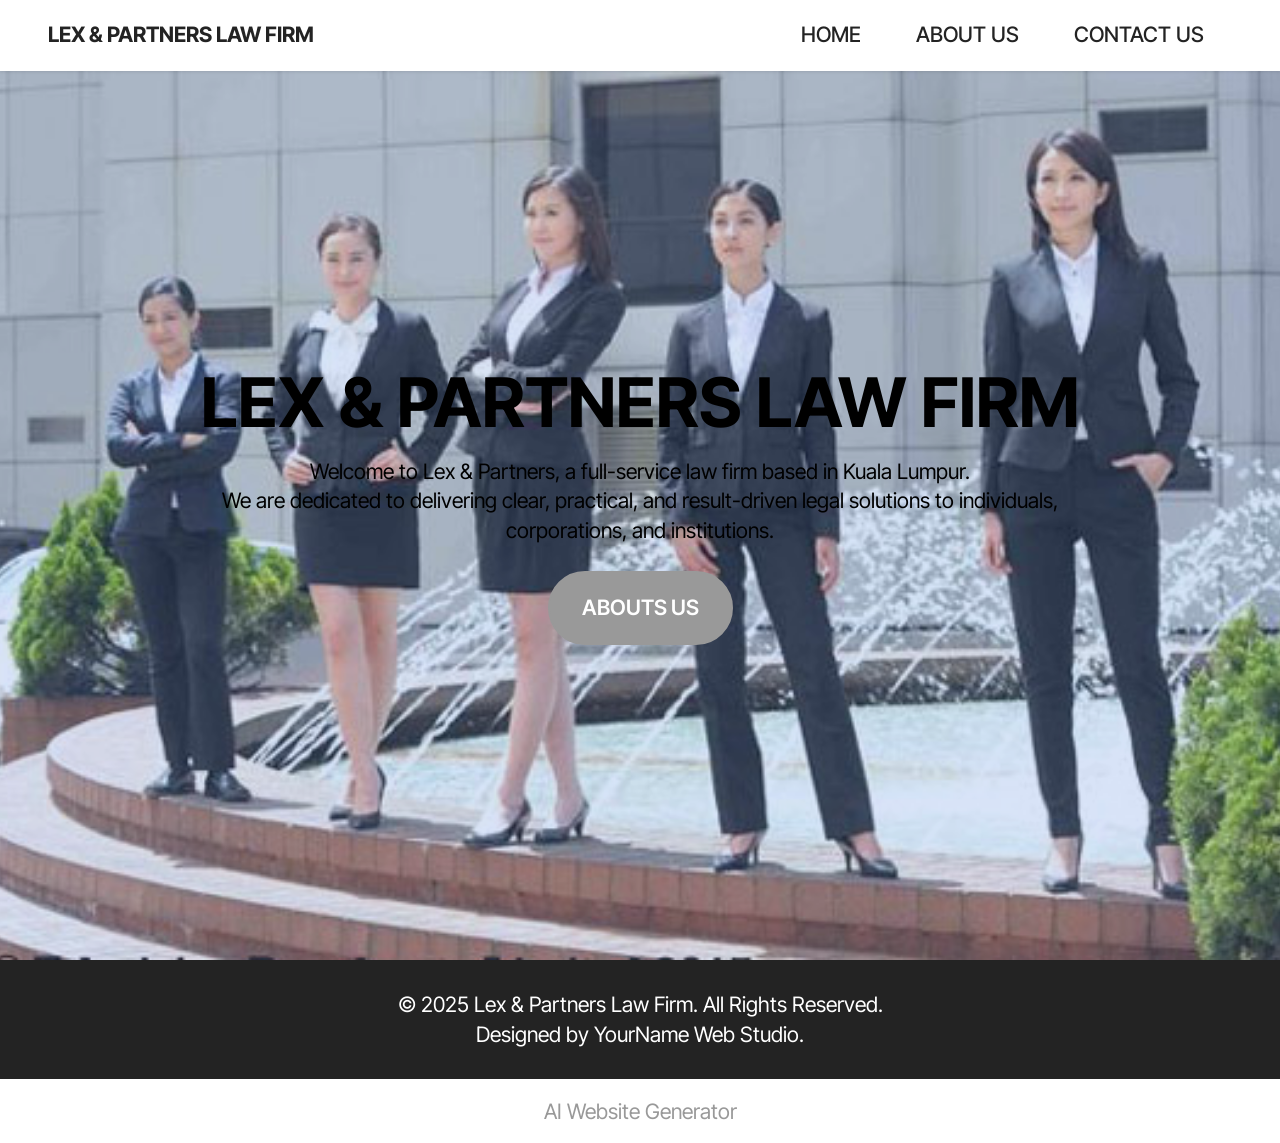
==== index.html @ 44864418 "create github pages" ====
<!DOCTYPE html>
<html  >
<head>
  <!-- Site made with Mobirise Website Builder v6.1.4, https://mobirise.com -->
  <meta charset="UTF-8">
  <meta http-equiv="X-UA-Compatible" content="IE=edge">
  <meta name="generator" content="Mobirise v6.1.4, mobirise.com">
  <meta name="viewport" content="width=device-width, initial-scale=1, minimum-scale=1">
  <link rel="shortcut icon" href="assets/images/logo.png" type="image/x-icon">
  <meta name="description" content="">
  
  
  <title>Home</title>
  <link rel="stylesheet" href="assets/bootstrap/css/bootstrap.min.css">
  <link rel="stylesheet" href="assets/dropdown/css/style.css">
  <link rel="stylesheet" href="assets/socicon/css/styles.css">
  <link rel="stylesheet" href="assets/theme/css/style.css">
  <link rel="preload" href="https://fonts.googleapis.com/css2?family=Inter+Tight:wght@400;700&display=swap&display=swap" as="style" onload="this.onload=null;this.rel='stylesheet'">
  <noscript><link rel="stylesheet" href="https://fonts.googleapis.com/css2?family=Inter+Tight:wght@400;700&display=swap&display=swap"></noscript>
  <link rel="preload" as="style" href="assets/mobirise/css/mbr-additional.css?v=Zs6aB4"><link rel="stylesheet" href="assets/mobirise/css/mbr-additional.css?v=Zs6aB4" type="text/css">

  
  
  
</head>
<body>
  
  <section data-bs-version="5.1" class="menu menu1 cid-v06Kerx3gM" once="menu" id="menu1-0">
    

    <nav class="navbar navbar-dropdown navbar-fixed-top navbar-expand-lg">
        <div class="container">
            <div class="navbar-brand">
                
                <span class="navbar-caption-wrap"><a class="navbar-caption text-black display-7" href="https://mobiri.se">LEX &amp; PARTNERS LAW FIRM</a></span>
            </div>
            <button class="navbar-toggler" type="button" data-toggle="collapse" data-bs-toggle="collapse" data-target="#navbarSupportedContent" data-bs-target="#navbarSupportedContent" aria-controls="navbarNavAltMarkup" aria-expanded="false" aria-label="Toggle navigation">
                <div class="hamburger">
                    <span></span>
                    <span></span>
                    <span></span>
                    <span></span>
                </div>
            </button>
            <div class="collapse navbar-collapse" id="navbarSupportedContent">
                <ul class="navbar-nav nav-dropdown nav-right" data-app-modern-menu="true"><li class="nav-item"><a class="nav-link link text-black text-primary display-4" href="index.html">
                            HOME</a></li><li class="nav-item"><a class="nav-link link text-black text-primary display-4" href="page1.html">ABOUT US</a></li>
                    
                    <li class="nav-item"><a class="nav-link link text-black text-primary display-4" href="page2.html">CONTACT US</a>
                    </li></ul>
                
                
            </div>
        </div>
    </nav>
</section>

<section data-bs-version="5.1" class="header6 cid-v06LWUgHsb mbr-fullscreen" id="header6-1">

    

    
    <div class="mbr-overlay" style="opacity: 0.2; background-color: rgb(68, 121, 217);"></div>

    <div class="align-center container">
        <div class="row justify-content-center">
            <div class="col-12 col-lg-10">
                <h1 class="mbr-section-title mbr-fonts-style mbr-white mb-3 display-1"><strong>LEX &amp; PARTNERS LAW FIRM</strong></h1>
                
                <p class="mbr-text mbr-white mbr-fonts-style display-7">Welcome to Lex &amp; Partners, a full-service law firm based in Kuala Lumpur.
<br>We are dedicated to delivering clear, practical, and result-driven legal solutions to individuals,
<br>corporations, and institutions.</p>
                <div class="mbr-section-btn mt-3"><a class="btn btn-primary display-4" href="https://mobiri.se">ABOUTS US</a></div>
            </div>
        </div>
    </div>
</section>

<section data-bs-version="5.1" class="footer7 cid-v06TlzDZPf" once="footers" id="footer7-c">

    

    

    <div class="container">
        <div class="media-container-row align-center mbr-white">
            <div class="col-12">
                <p class="mbr-text mb-0 mbr-fonts-style display-7">© 2025 Lex &amp; Partners Law Firm. All Rights Reserved.
<br>Designed by YourName Web Studio.</p>
            </div>
        </div>
    </div>
</section><section class="display-7" style="padding: 0;align-items: center;justify-content: center;flex-wrap: wrap;    align-content: center;display: flex;position: relative;height: 4rem;"><a href="https://mobiri.se/" style="flex: 1 1;height: 4rem;position: absolute;width: 100%;z-index: 1;"><img alt="" style="height: 4rem;" src="[data-uri]"></a><p style="margin: 0;text-align: center;" class="display-7">&#8204;</p><a style="z-index:1" href="https://mobirise.com/builder/ai-website-generator.html">AI Website Generator</a></section><script src="assets/bootstrap/js/bootstrap.bundle.min.js"></script>  <script src="assets/smoothscroll/smooth-scroll.js"></script>  <script src="assets/ytplayer/index.js"></script>  <script src="assets/dropdown/js/navbar-dropdown.js"></script>  <script src="assets/theme/js/script.js"></script>  
  
  
</body>
</html>
---- assets/dropdown/css/style.css ----
.navbar-dropdown {
  left: 0;
  padding: 0;
  position: absolute;
  right: 0;
  top: 0;
  transition: all 0.45s ease;
  z-index: 1030;
  background: #282828; }
  .navbar-dropdown .navbar-logo {
    margin-right: 0.8rem;
    transition: margin 0.3s ease-in-out;
    vertical-align: middle; }
    .navbar-dropdown .navbar-logo img {
      height: 3.125rem;
      transition: all 0.3s ease-in-out; }
    .navbar-dropdown .navbar-logo.mbr-iconfont {
      font-size: 3.125rem;
      line-height: 3.125rem; }
  .navbar-dropdown .navbar-caption {
    font-weight: 700;
    white-space: normal;
    vertical-align: -4px;
    line-height: 3.125rem !important; }
    .navbar-dropdown .navbar-caption, .navbar-dropdown .navbar-caption:hover {
      color: inherit;
      text-decoration: none; }
  .navbar-dropdown .mbr-iconfont + .navbar-caption {
    vertical-align: -1px; }
  .navbar-dropdown.navbar-fixed-top {
    position: fixed; }
  .navbar-dropdown .navbar-brand span {
    vertical-align: -4px; }
  .navbar-dropdown.bg-color.transparent {
    background: none; }
  .navbar-dropdown.navbar-short .navbar-brand {
    padding: 0.625rem 0; }
    .navbar-dropdown.navbar-short .navbar-brand span {
      vertical-align: -1px; }
  .navbar-dropdown.navbar-short .navbar-caption {
    line-height: 2.375rem !important;
    vertical-align: -2px; }
  .navbar-dropdown.navbar-short .navbar-logo {
    margin-right: 0.5rem; }
    .navbar-dropdown.navbar-short .navbar-logo img {
      height: 2.375rem; }
    .navbar-dropdown.navbar-short .navbar-logo.mbr-iconfont {
      font-size: 2.375rem;
      line-height: 2.375rem; }
  .navbar-dropdown.navbar-short .mbr-table-cell {
    height: 3.625rem; }
  .navbar-dropdown .navbar-close {
    left: 0.6875rem;
    position: fixed;
    top: 0.75rem;
    z-index: 1000; }
  .navbar-dropdown .hamburger-icon {
    content: "";
    display: inline-block;
    vertical-align: middle;
    width: 16px;
    -webkit-box-shadow: 0 -6px 0 1px #282828,0 0 0 1px #282828,0 6px 0 1px #282828;
    -moz-box-shadow: 0 -6px 0 1px #282828,0 0 0 1px #282828,0 6px 0 1px #282828;
    box-shadow: 0 -6px 0 1px #282828,0 0 0 1px #282828,0 6px 0 1px #282828; }

.dropdown-menu .dropdown-toggle[data-toggle="dropdown-submenu"]::after {
  border-bottom: 0.35em solid transparent;
  border-left: 0.35em solid;
  border-right: 0;
  border-top: 0.35em solid transparent;
  margin-left: 0.3rem; }

.dropdown-menu .dropdown-item:focus {
  outline: 0; }

.nav-dropdown {
  font-size: 0.75rem;
  font-weight: 500;
  height: auto !important; }
  .nav-dropdown .nav-btn {
    padding-left: 1rem; }
  .nav-dropdown .link {
    margin: .667em 1.667em;
    font-weight: 500;
    padding: 0;
    transition: color .2s ease-in-out; }
    .nav-dropdown .link.dropdown-toggle {
      margin-right: 2.583em; }
      .nav-dropdown .link.dropdown-toggle::after {
        margin-left: .25rem;
        border-top: 0.35em solid;
        border-right: 0.35em solid transparent;
        border-left: 0.35em solid transparent;
        border-bottom: 0; }
      .nav-dropdown .link.dropdown-toggle[aria-expanded="true"] {
        margin: 0;
        padding: 0.667em 3.263em  0.667em 1.667em; }
  .nav-dropdown .link::after,
  .nav-dropdown .dropdown-item::after {
    color: inherit; }
  .nav-dropdown .btn {
    font-size: 0.75rem;
    font-weight: 700;
    letter-spacing: 0;
    margin-bottom: 0;
    padding-left: 1.25rem;
    padding-right: 1.25rem; }
  .nav-dropdown .dropdown-menu {
    border-radius: 0;
    border: 0;
    left: 0;
    margin: 0;
    padding-bottom: 1.25rem;
    padding-top: 1.25rem;
    position: relative; }
  .nav-dropdown .dropdown-submenu {
    margin-left: 0.125rem;
    top: 0; }
  .nav-dropdown .dropdown-item {
    font-weight: 500;
    line-height: 2;
    padding: 0.3846em 4.615em 0.3846em 1.5385em;
    position: relative;
    transition: color .2s ease-in-out, background-color .2s ease-in-out; }
    .nav-dropdown .dropdown-item::after {
      margin-top: -0.3077em;
      position: absolute;
      right: 1.1538em;
      top: 50%; }
    .nav-dropdown .dropdown-item:focus, .nav-dropdown .dropdown-item:hover {
      background: none; }

@media (max-width: 767px) {
  .nav-dropdown.navbar-toggleable-sm {
    bottom: 0;
    display: none;
    left: 0;
    overflow-x: hidden;
    position: fixed;
    top: 0;
    transform: translateX(-100%);
    -ms-transform: translateX(-100%);
    -webkit-transform: translateX(-100%);
    width: 18.75rem;
    z-index: 999; } }
.nav-dropdown.navbar-toggleable-xl {
  bottom: 0;
  display: none;
  left: 0;
  overflow-x: hidden;
  position: fixed;
  top: 0;
  transform: translateX(-100%);
  -ms-transform: translateX(-100%);
  -webkit-transform: translateX(-100%);
  width: 18.75rem;
  z-index: 999; }

.nav-dropdown-sm {
  display: block !important;
  overflow-x: hidden;
  overflow: auto;
  padding-top: 3.875rem; }
  .nav-dropdown-sm::after {
    content: "";
    display: block;
    height: 3rem;
    width: 100%; }
  .nav-dropdown-sm.collapse.in ~ .navbar-close {
    display: block !important; }
  .nav-dropdown-sm.collapsing, .nav-dropdown-sm.collapse.in {
    transform: translateX(0);
    -ms-transform: translateX(0);
    -webkit-transform: translateX(0);
    transition: all 0.25s ease-out;
    -webkit-transition: all 0.25s ease-out;
    background: #282828; }
  .nav-dropdown-sm.collapsing[aria-expanded="false"] {
    transform: translateX(-100%);
    -ms-transform: translateX(-100%);
    -webkit-transform: translateX(-100%); }
  .nav-dropdown-sm .nav-item {
    display: block;
    margin-left: 0 !important;
    padding-left: 0; }
  .nav-dropdown-sm .link,
  .nav-dropdown-sm .dropdown-item {
    border-top: 1px dotted rgba(255, 255, 255, 0.1);
    font-size: 0.8125rem;
    line-height: 1.6;
    margin: 0 !important;
    padding: 0.875rem 2.4rem 0.875rem 1.5625rem !important;
    position: relative;
    white-space: normal; }
    .nav-dropdown-sm .link:focus, .nav-dropdown-sm .link:hover,
    .nav-dropdown-sm .dropdown-item:focus,
    .nav-dropdown-sm .dropdown-item:hover {
      background: rgba(0, 0, 0, 0.2) !important;
      color: #c0a375; }
  .nav-dropdown-sm .nav-btn {
    position: relative;
    padding: 1.5625rem 1.5625rem 0 1.5625rem; }
    .nav-dropdown-sm .nav-btn::before {
      border-top: 1px dotted rgba(255, 255, 255, 0.1);
      content: "";
      left: 0;
      position: absolute;
      top: 0;
      width: 100%; }
    .nav-dropdown-sm .nav-btn + .nav-btn {
      padding-top: 0.625rem; }
      .nav-dropdown-sm .nav-btn + .nav-btn::before {
        display: none; }
  .nav-dropdown-sm .btn {
    padding: 0.625rem 0; }
  .nav-dropdown-sm .dropdown-toggle[data-toggle="dropdown-submenu"]::after {
    margin-left: .25rem;
    border-top: 0.35em solid;
    border-right: 0.35em solid transparent;
    border-left: 0.35em solid transparent;
    border-bottom: 0; }
  .nav-dropdown-sm .dropdown-toggle[data-toggle="dropdown-submenu"][aria-expanded="true"]::after {
    border-top: 0;
    border-right: 0.35em solid transparent;
    border-left: 0.35em solid transparent;
    border-bottom: 0.35em solid; }
  .nav-dropdown-sm .dropdown-menu {
    margin: 0;
    padding: 0;
    position: relative;
    top: 0;
    left: 0;
    width: 100%;
    border: 0;
    float: none;
    border-radius: 0;
    background: none; }
  .nav-dropdown-sm .dropdown-submenu {
    left: 100%;
    margin-left: 0.125rem;
    margin-top: -1.25rem;
    top: 0; }

.navbar-toggleable-sm .nav-dropdown .dropdown-menu {
  position: absolute; }

.navbar-toggleable-sm .nav-dropdown .dropdown-submenu {
  left: 100%;
  margin-left: 0.125rem;
  margin-top: -1.25rem;
  top: 0; }

.navbar-toggleable-sm.opened .nav-dropdown .dropdown-menu {
  position: relative; }

.navbar-toggleable-sm.opened .nav-dropdown .dropdown-submenu {
  left: 0;
  margin-left: 00rem;
  margin-top: 0rem;
  top: 0; }

.is-builder .nav-dropdown.collapsing {
  transition: none !important; }
---- assets/socicon/css/styles.css ----
@charset "UTF-8";

@font-face {
  font-family: 'Socicon';
  src:  url('../fonts/socicon.eot');
  src:  url('../fonts/socicon.eot?#iefix') format('embedded-opentype'),
    url('../fonts/socicon.woff2') format('woff2'),
    url('../fonts/socicon.ttf') format('truetype'),
    url('../fonts/socicon.woff') format('woff'),
    url('../fonts/socicon.svg#socicon') format('svg');
  font-weight: normal;
  font-style: normal;
  font-display: swap;
}

[data-icon]:before {
  font-family: "socicon" !important;
  content: attr(data-icon);
  font-style: normal !important;
  font-weight: normal !important;
  font-variant: normal !important;
  text-transform: none !important;
  speak: none;
  line-height: 1;
  -webkit-font-smoothing: antialiased;
  -moz-osx-font-smoothing: grayscale;
}

[class^="socicon-"], [class*=" socicon-"] {
  /* use !important to prevent issues with browser extensions that change fonts */
  font-family: 'Socicon' !important;
  speak: none;
  font-style: normal;
  font-weight: normal;
  font-variant: normal;
  text-transform: none;
  line-height: 1;

  /* Better Font Rendering =========== */
  -webkit-font-smoothing: antialiased;
  -moz-osx-font-smoothing: grayscale;
}

.socicon-500px:before {
  content: "\e000";
}
.socicon-8tracks:before {
  content: "\e001";
}
.socicon-airbnb:before {
  content: "\e002";
}
.socicon-alliance:before {
  content: "\e003";
}
.socicon-amazon:before {
  content: "\e004";
}
.socicon-amplement:before {
  content: "\e005";
}
.socicon-android:before {
  content: "\e006";
}
.socicon-angellist:before {
  content: "\e007";
}
.socicon-apple:before {
  content: "\e008";
}
.socicon-appnet:before {
  content: "\e009";
}
.socicon-baidu:before {
  content: "\e00a";
}
.socicon-bandcamp:before {
  content: "\e00b";
}
.socicon-battlenet:before {
  content: "\e00c";
}
.socicon-mixer:before {
  content: "\e00d";
}
.socicon-bebee:before {
  content: "\e00e";
}
.socicon-bebo:before {
  content: "\e00f";
}
.socicon-behance:before {
  content: "\e010";
}
.socicon-blizzard:before {
  content: "\e011";
}
.socicon-blogger:before {
  content: "\e012";
}
.socicon-buffer:before {
  content: "\e013";
}
.socicon-chrome:before {
  content: "\e014";
}
.socicon-coderwall:before {
  content: "\e015";
}
.socicon-curse:before {
  content: "\e016";
}
.socicon-dailymotion:before {
  content: "\e017";
}
.socicon-deezer:before {
  content: "\e018";
}
.socicon-delicious:before {
  content: "\e019";
}
.socicon-deviantart:before {
  content: "\e01a";
}
.socicon-diablo:before {
  content: "\e01b";
}
.socicon-digg:before {
  content: "\e01c";
}
.socicon-discord:before {
  content: "\e01d";
}
.socicon-disqus:before {
  content: "\e01e";
}
.socicon-douban:before {
  content: "\e01f";
}
.socicon-draugiem:before {
  content: "\e020";
}
.socicon-dribbble:before {
  content: "\e021";
}
.socicon-drupal:before {
  content: "\e022";
}
.socicon-ebay:before {
  content: "\e023";
}
.socicon-ello:before {
  content: "\e024";
}
.socicon-endomodo:before {
  content: "\e025";
}
.socicon-envato:before {
  content: "\e026";
}
.socicon-etsy:before {
  content: "\e027";
}
.socicon-facebook:before {
  content: "\e028";
}
.socicon-feedburner:before {
  content: "\e029";
}
.socicon-filmweb:before {
  content: "\e02a";
}
.socicon-firefox:before {
  content: "\e02b";
}
.socicon-flattr:before {
  content: "\e02c";
}
.socicon-flickr:before {
  content: "\e02d";
}
.socicon-formulr:before {
  content: "\e02e";
}
.socicon-forrst:before {
  content: "\e02f";
}
.socicon-foursquare:before {
  content: "\e030";
}
.socicon-friendfeed:before {
  content: "\e031";
}
.socicon-github:before {
  content: "\e032";
}
.socicon-goodreads:before {
  content: "\e033";
}
.socicon-google:before {
  content: "\e034";
}
.socicon-googlescholar:before {
  content: "\e035";
}
.socicon-googlegroups:before {
  content: "\e036";
}
.socicon-googlephotos:before {
  content: "\e037";
}
.socicon-googleplus:before {
  content: "\e038";
}
.socicon-grooveshark:before {
  content: "\e039";
}
.socicon-hackerrank:before {
  content: "\e03a";
}
.socicon-hearthstone:before {
  content: "\e03b";
}
.socicon-hellocoton:before {
  content: "\e03c";
}
.socicon-heroes:before {
  content: "\e03d";
}
.socicon-smashcast:before {
  content: "\e03e";
}
.socicon-horde:before {
  content: "\e03f";
}
.socicon-houzz:before {
  content: "\e040";
}
.socicon-icq:before {
  content: "\e041";
}
.socicon-identica:before {
  content: "\e042";
}
.socicon-imdb:before {
  content: "\e043";
}
.socicon-instagram:before {
  content: "\e044";
}
.socicon-issuu:before {
  content: "\e045";
}
.socicon-istock:before {
  content: "\e046";
}
.socicon-itunes:before {
  content: "\e047";
}
.socicon-keybase:before {
  content: "\e048";
}
.socicon-lanyrd:before {
  content: "\e049";
}
.socicon-lastfm:before {
  content: "\e04a";
}
.socicon-line:before {
  content: "\e04b";
}
.socicon-linkedin:before {
  content: "\e04c";
}
.socicon-livejournal:before {
  content: "\e04d";
}
.socicon-lyft:before {
  content: "\e04e";
}
.socicon-macos:before {
  content: "\e04f";
}
.socicon-mail:before {
  content: "\e050";
}
.socicon-medium:before {
  content: "\e051";
}
.socicon-meetup:before {
  content: "\e052";
}
.socicon-mixcloud:before {
  content: "\e053";
}
.socicon-modelmayhem:before {
  content: "\e054";
}
.socicon-mumble:before {
  content: "\e055";
}
.socicon-myspace:before {
  content: "\e056";
}
.socicon-newsvine:before {
  content: "\e057";
}
.socicon-nintendo:before {
  content: "\e058";
}
.socicon-npm:before {
  content: "\e059";
}
.socicon-odnoklassniki:before {
  content: "\e05a";
}
.socicon-openid:before {
  content: "\e05b";
}
.socicon-opera:before {
  content: "\e05c";
}
.socicon-outlook:before {
  content: "\e05d";
}
.socicon-overwatch:before {
  content: "\e05e";
}
.socicon-patreon:before {
  content: "\e05f";
}
.socicon-paypal:before {
  content: "\e060";
}
.socicon-periscope:before {
  content: "\e061";
}
.socicon-persona:before {
  content: "\e062";
}
.socicon-pinterest:before {
  content: "\e063";
}
.socicon-play:before {
  content: "\e064";
}
.socicon-player:before {
  content: "\e065";
}
.socicon-playstation:before {
  content: "\e066";
}
.socicon-pocket:before {
  content: "\e067";
}
.socicon-qq:before {
  content: "\e068";
}
.socicon-quora:before {
  content: "\e069";
}
.socicon-raidcall:before {
  content: "\e06a";
}
.socicon-ravelry:before {
  content: "\e06b";
}
.socicon-reddit:before {
  content: "\e06c";
}
.socicon-renren:before {
  content: "\e06d";
}
.socicon-researchgate:before {
  content: "\e06e";
}
.socicon-residentadvisor:before {
  content: "\e06f";
}
.socicon-reverbnation:before {
  content: "\e070";
}
.socicon-rss:before {
  content: "\e071";
}
.socicon-sharethis:before {
  content: "\e072";
}
.socicon-skype:before {
  content: "\e073";
}
.socicon-slideshare:before {
  content: "\e074";
}
.socicon-smugmug:before {
  content: "\e075";
}
.socicon-snapchat:before {
  content: "\e076";
}
.socicon-songkick:before {
  content: "\e077";
}
.socicon-soundcloud:before {
  content: "\e078";
}
.socicon-spotify:before {
  content: "\e079";
}
.socicon-stackexchange:before {
  content: "\e07a";
}
.socicon-stackoverflow:before {
  content: "\e07b";
}
.socicon-starcraft:before {
  content: "\e07c";
}
.socicon-stayfriends:before {
  content: "\e07d";
}
.socicon-steam:before {
  content: "\e07e";
}
.socicon-storehouse:before {
  content: "\e07f";
}
.socicon-strava:before {
  content: "\e080";
}
.socicon-streamjar:before {
  content: "\e081";
}
.socicon-stumbleupon:before {
  content: "\e082";
}
.socicon-swarm:before {
  content: "\e083";
}
.socicon-teamspeak:before {
  content: "\e084";
}
.socicon-teamviewer:before {
  content: "\e085";
}
.socicon-technorati:before {
  content: "\e086";
}
.socicon-telegram:before {
  content: "\e087";
}
.socicon-tripadvisor:before {
  content: "\e088";
}
.socicon-tripit:before {
  content: "\e089";
}
.socicon-triplej:before {
  content: "\e08a";
}
.socicon-tumblr:before {
  content: "\e08b";
}
.socicon-twitch:before {
  content: "\e08c";
}
.socicon-twitter:before {
  content: "\e08d";
}
.socicon-uber:before {
  content: "\e08e";
}
.socicon-ventrilo:before {
  content: "\e08f";
}
.socicon-viadeo:before {
  content: "\e090";
}
.socicon-viber:before {
  content: "\e091";
}
.socicon-viewbug:before {
  content: "\e092";
}
.socicon-vimeo:before {
  content: "\e093";
}
.socicon-vine:before {
  content: "\e094";
}
.socicon-vkontakte:before {
  content: "\e095";
}
.socicon-warcraft:before {
  content: "\e096";
}
.socicon-wechat:before {
  content: "\e097";
}
.socicon-weibo:before {
  content: "\e098";
}
.socicon-whatsapp:before {
  content: "\e099";
}
.socicon-wikipedia:before {
  content: "\e09a";
}
.socicon-windows:before {
  content: "\e09b";
}
.socicon-wordpress:before {
  content: "\e09c";
}
.socicon-wykop:before {
  content: "\e09d";
}
.socicon-xbox:before {
  content: "\e09e";
}
.socicon-xing:before {
  content: "\e09f";
}
.socicon-yahoo:before {
  content: "\e0a0";
}
.socicon-yammer:before {
  content: "\e0a1";
}
.socicon-yandex:before {
  content: "\e0a2";
}
.socicon-yelp:before {
  content: "\e0a3";
}
.socicon-younow:before {
  content: "\e0a4";
}
.socicon-youtube:before {
  content: "\e0a5";
}
.socicon-zapier:before {
  content: "\e0a6";
}
.socicon-zerply:before {
  content: "\e0a7";
}
.socicon-zomato:before {
  content: "\e0a8";
}
.socicon-zynga:before {
  content: "\e0a9";
}
.socicon-bluesky:before {
  content: "\e0aa";
}
.socicon-threads:before {
  content: "\e0ab";
}
.socicon-spreadshirt:before {
  content: "\e901";
}
.socicon-gamejolt:before {
  content: "\e902";
}
.socicon-trello:before {
  content: "\e903";
}
.socicon-tunein:before {
  content: "\e904";
}
.socicon-bloglovin:before {
  content: "\e905";
}
.socicon-gamewisp:before {
  content: "\e906";
}
.socicon-messenger:before {
  content: "\e907";
}
.socicon-pandora:before {
  content: "\e908";
}
.socicon-augment:before {
  content: "\e909";
}
.socicon-bitbucket:before {
  content: "\e90a";
}
.socicon-fyuse:before {
  content: "\e90b";
}
.socicon-yt-gaming:before {
  content: "\e90c";
}
.socicon-sketchfab:before {
  content: "\e90d";
}
.socicon-mobcrush:before {
  content: "\e90e";
}
.socicon-microsoft:before {
  content: "\e90f";
}
.socicon-realtor:before {
  content: "\e910";
}
.socicon-tidal:before {
  content: "\e911";
}
.socicon-qobuz:before {
  content: "\e912";
}
.socicon-natgeo:before {
  content: "\e913";
}
.socicon-mastodon:before {
  content: "\e914";
}
.socicon-unsplash:before {
  content: "\e915";
}
.socicon-homeadvisor:before {
  content: "\e916";
}
.socicon-angieslist:before {
  content: "\e917";
}
.socicon-codepen:before {
  content: "\e918";
}
.socicon-slack:before {
  content: "\e919";
}
.socicon-openaigym:before {
  content: "\e91a";
}
.socicon-logmein:before {
  content: "\e91b";
}
.socicon-fiverr:before {
  content: "\e91c";
}
.socicon-gotomeeting:before {
  content: "\e91d";
}
.socicon-aliexpress:before {
  content: "\e91e";
}
.socicon-guru:before {
  content: "\e91f";
}
.socicon-appstore:before {
  content: "\e920";
}
.socicon-homes:before {
  content: "\e921";
}
.socicon-zoom:before {
  content: "\e922";
}
.socicon-alibaba:before {
  content: "\e923";
}
.socicon-craigslist:before {
  content: "\e924";
}
.socicon-wix:before {
  content: "\e925";
}
.socicon-redfin:before {
  content: "\e926";
}
.socicon-googlecalendar:before {
  content: "\e927";
}
.socicon-shopify:before {
  content: "\e928";
}
.socicon-freelancer:before {
  content: "\e929";
}
.socicon-seedrs:before {
  content: "\e92a";
}
.socicon-bing:before {
  content: "\e92b";
}
.socicon-doodle:before {
  content: "\e92c";
}
.socicon-bonanza:before {
  content: "\e92d";
}
.socicon-squarespace:before {
  content: "\e92e";
}
.socicon-toptal:before {
  content: "\e92f";
}
.socicon-gust:before {
  content: "\e930";
}
.socicon-ask:before {
  content: "\e931";
}
.socicon-trulia:before {
  content: "\e932";
}
.socicon-loomly:before {
  content: "\e933";
}
.socicon-ghost:before {
  content: "\e934";
}
.socicon-upwork:before {
  content: "\e935";
}
.socicon-fundable:before {
  content: "\e936";
}
.socicon-booking:before {
  content: "\e937";
}
.socicon-googlemaps:before {
  content: "\e938";
}
.socicon-zillow:before {
  content: "\e939";
}
.socicon-niconico:before {
  content: "\e93a";
}
.socicon-toneden:before {
  content: "\e93b";
}
.socicon-crunchbase:before {
  content: "\e93c";
}
.socicon-homefy:before {
  content: "\e93d";
}
.socicon-calendly:before {
  content: "\e93e";
}
.socicon-livemaster:before {
  content: "\e93f";
}
.socicon-udemy:before {
  content: "\e940";
}
.socicon-codered:before {
  content: "\e941";
}
.socicon-origin:before {
  content: "\e942";
}
.socicon-nextdoor:before {
  content: "\e943";
}
.socicon-portfolio:before {
  content: "\e944";
}
.socicon-instructables:before {
  content: "\e945";
}
.socicon-gitlab:before {
  content: "\e946";
}
.socicon-hackernews:before {
  content: "\e947";
}
.socicon-smashwords:before {
  content: "\e948";
}
.socicon-kobo:before {
  content: "\e949";
}
.socicon-bookbub:before {
  content: "\e94a";
}
.socicon-mailru:before {
  content: "\e94b";
}
.socicon-moddb:before {
  content: "\e94c";
}
.socicon-indiedb:before {
  content: "\e94d";
}
.socicon-traxsource:before {
  content: "\e94e";
}
.socicon-gamefor:before {
  content: "\e94f";
}
.socicon-pixiv:before {
  content: "\e950";
}
.socicon-myanimelist:before {
  content: "\e951";
}
.socicon-blackberry:before {
  content: "\e952";
}
.socicon-wickr:before {
  content: "\e953";
}
.socicon-spip:before {
  content: "\e954";
}
.socicon-napster:before {
  content: "\e955";
}
.socicon-beatport:before {
  content: "\e956";
}
.socicon-hackerone:before {
  content: "\e957";
}
.socicon-internet:before {
  content: "\e958";
}
.socicon-ubuntu:before {
  content: "\e959";
}
.socicon-artstation:before {
  content: "\e95a";
}
.socicon-invision:before {
  content: "\e95b";
}
.socicon-torial:before {
  content: "\e95c";
}
.socicon-collectorz:before {
  content: "\e95d";
}
.socicon-seenthis:before {
  content: "\e95e";
}
.socicon-googleplaymusic:before {
  content: "\e95f";
}
.socicon-debian:before {
  content: "\e960";
}
.socicon-filmfreeway:before {
  content: "\e961";
}
.socicon-gnome:before {
  content: "\e962";
}
.socicon-itchio:before {
  content: "\e963";
}
.socicon-jamendo:before {
  content: "\e964";
}
.socicon-mix:before {
  content: "\e965";
}
.socicon-sharepoint:before {
  content: "\e966";
}
.socicon-tinder:before {
  content: "\e967";
}
.socicon-windguru:before {
  content: "\e968";
}
.socicon-cdbaby:before {
  content: "\e969";
}
.socicon-elementaryos:before {
  content: "\e96a";
}
.socicon-stage32:before {
  content: "\e96b";
}
.socicon-tiktok:before {
  content: "\e96c";
}
.socicon-gitter:before {
  content: "\e96d";
}
.socicon-letterboxd:before {
  content: "\e96e";
}
.socicon-threema:before {
  content: "\e96f";
}
.socicon-splice:before {
  content: "\e970";
}
.socicon-metapop:before {
  content: "\e971";
}
.socicon-naver:before {
  content: "\e972";
}
.socicon-remote:before {
  content: "\e973";
}
.socicon-flipboard:before {
  content: "\e974";
}
.socicon-googlehangouts:before {
  content: "\e975";
}
.socicon-dlive:before {
  content: "\e976";
}
.socicon-vsco:before {
  content: "\e977";
}
.socicon-stitcher:before {
  content: "\e978";
}
.socicon-avvo:before {
  content: "\e979";
}
.socicon-redbubble:before {
  content: "\e97a";
}
.socicon-society6:before {
  content: "\e97b";
}
.socicon-zazzle:before {
  content: "\e97c";
}
.socicon-eitaa:before {
  content: "\e97d";
}
.socicon-soroush:before {
  content: "\e97e";
}
.socicon-bale:before {
  content: "\e97f";
}
---- assets/theme/css/style.css ----
@charset "UTF-8";
section {
  background-color: #ffffff;
}

body {
  font-style: normal;
  line-height: 1.5;
  font-weight: 400;
  color: #232323;
  position: relative;
}

button {
  background-color: transparent;
  border-color: transparent;
}

.embla__button,
.carousel-control {
  background-color: #edefea !important;
  opacity: 0.8 !important;
  color: #464845 !important;
  border-color: #edefea !important;
}

.carousel .close,
.modalWindow .close {
  background-color: #edefea !important;
  color: #464845 !important;
  border-color: #edefea !important;
  opacity: 0.8 !important;
}

.carousel .close:hover,
.modalWindow .close:hover {
  opacity: 1 !important;
}

.carousel-indicators li {
  background-color: #edefea !important;
  border: 2px solid #464845 !important;
}

.carousel-indicators li:hover,
.carousel-indicators li:active {
  opacity: 0.8 !important;
}

.embla__button:hover,
.carousel-control:hover {
  background-color: #edefea !important;
  opacity: 1 !important;
}

.modalWindow-video-container {
  height: 80%;
}

section,
.container,
.container-fluid {
  position: relative;
  word-wrap: break-word;
}

a.mbr-iconfont:hover {
  text-decoration: none;
}

.article .lead p,
.article .lead ul,
.article .lead ol,
.article .lead pre,
.article .lead blockquote {
  margin-bottom: 0;
}

a {
  font-style: normal;
  font-weight: 400;
  cursor: pointer;
}
a, a:hover {
  text-decoration: none;
}

.mbr-section-title {
  font-style: normal;
  line-height: 1.3;
}

.mbr-section-subtitle {
  line-height: 1.3;
}

.mbr-text {
  font-style: normal;
  line-height: 1.7;
}

h1,
h2,
h3,
h4,
h5,
h6,
.display-1,
.display-2,
.display-4,
.display-5,
.display-7,
span,
p,
a {
  line-height: 1;
  word-break: break-word;
  word-wrap: break-word;
  font-weight: 400;
}

b,
strong {
  font-weight: bold;
}

input:-webkit-autofill, input:-webkit-autofill:hover, input:-webkit-autofill:focus, input:-webkit-autofill:active {
  transition-delay: 9999s;
  -webkit-transition-property: background-color, color;
  transition-property: background-color, color;
}

textarea[type=hidden] {
  display: none;
}

section {
  background-position: 50% 50%;
  background-repeat: no-repeat;
  background-size: cover;
}
section .mbr-background-video,
section .mbr-background-video-preview {
  position: absolute;
  bottom: 0;
  left: 0;
  right: 0;
  top: 0;
}

.hidden {
  visibility: hidden;
}

.mbr-z-index20 {
  z-index: 20;
}

/*! Base colors */
.mbr-white {
  color: #ffffff;
}

.mbr-black {
  color: #111111;
}

.mbr-bg-white {
  background-color: #ffffff;
}

.mbr-bg-black {
  background-color: #000000;
}

/*! Text-aligns */
.align-left {
  text-align: left;
}

.align-center {
  text-align: center;
}

.align-right {
  text-align: right;
}

/*! Font-weight  */
.mbr-light {
  font-weight: 300;
}

.mbr-regular {
  font-weight: 400;
}

.mbr-semibold {
  font-weight: 500;
}

.mbr-bold {
  font-weight: 700;
}

/*! Media  */
.media-content {
  flex-basis: 100%;
}

.media-container-row {
  display: flex;
  flex-direction: row;
  flex-wrap: wrap;
  justify-content: center;
  align-content: center;
  align-items: start;
}
.media-container-row .media-size-item {
  width: 400px;
}

.media-container-column {
  display: flex;
  flex-direction: column;
  flex-wrap: wrap;
  justify-content: center;
  align-content: center;
  align-items: stretch;
}
.media-container-column > * {
  width: 100%;
}

@media (min-width: 992px) {
  .media-container-row {
    flex-wrap: nowrap;
  }
}
figure {
  margin-bottom: 0;
  overflow: hidden;
}

figure[mbr-media-size] {
  transition: width 0.1s;
}

img,
iframe {
  display: block;
  width: 100%;
}

.card {
  background-color: transparent;
  border: none;
}

.card-box {
  width: 100%;
}

.card-img {
  text-align: center;
  flex-shrink: 0;
  -webkit-flex-shrink: 0;
}

.media {
  max-width: 100%;
  margin: 0 auto;
}

.mbr-figure {
  align-self: center;
}

.media-container > div {
  max-width: 100%;
}

.mbr-figure img,
.card-img img {
  width: 100%;
}

@media (max-width: 991px) {
  .media-size-item {
    width: auto !important;
  }
  .media {
    width: auto;
  }
  .mbr-figure {
    width: 100% !important;
  }
}
/*! Buttons */
.mbr-section-btn {
  margin-left: -0.6rem;
  margin-right: -0.6rem;
  font-size: 0;
}

.btn {
  font-weight: 600;
  border-width: 1px;
  font-style: normal;
  margin: 0.6rem 0.6rem;
  white-space: normal;
  transition: all 0.2s ease-in-out;
  display: inline-flex;
  align-items: center;
  justify-content: center;
  word-break: break-word;
}

.btn-sm {
  font-weight: 600;
  letter-spacing: 0px;
  transition: all 0.3s ease-in-out;
}

.btn-md {
  font-weight: 600;
  letter-spacing: 0px;
  transition: all 0.3s ease-in-out;
}

.btn-lg {
  font-weight: 600;
  letter-spacing: 0px;
  transition: all 0.3s ease-in-out;
}

.btn-form {
  margin: 0;
}
.btn-form:hover {
  cursor: pointer;
}

nav .mbr-section-btn {
  margin-left: 0rem;
  margin-right: 0rem;
}

/*! Btn icon margin */
.btn .mbr-iconfont,
.btn.btn-sm .mbr-iconfont {
  order: 1;
  cursor: pointer;
  margin-left: 0.5rem;
  vertical-align: sub;
}

.btn.btn-md .mbr-iconfont,
.btn.btn-md .mbr-iconfont {
  margin-left: 0.8rem;
}

.mbr-regular {
  font-weight: 400;
}

.mbr-semibold {
  font-weight: 500;
}

.mbr-bold {
  font-weight: 700;
}

[type=submit] {
  -webkit-appearance: none;
}

/*! Full-screen */
.mbr-fullscreen .mbr-overlay {
  min-height: 100vh;
}

.mbr-fullscreen {
  display: flex;
  display: -moz-flex;
  display: -ms-flex;
  display: -o-flex;
  align-items: center;
  min-height: 100vh;
  padding-top: 3rem;
  padding-bottom: 3rem;
}

/*! Map */
.map {
  height: 25rem;
  position: relative;
}
.map iframe {
  width: 100%;
  height: 100%;
}

/*! Scroll to top arrow */
.mbr-arrow-up {
  bottom: 25px;
  right: 90px;
  position: fixed;
  text-align: right;
  z-index: 5000;
  color: #ffffff;
  font-size: 22px;
}

.mbr-arrow-up a {
  background: rgba(0, 0, 0, 0.2);
  border-radius: 50%;
  color: #fff;
  display: inline-block;
  height: 60px;
  width: 60px;
  border: 2px solid #fff;
  outline-style: none !important;
  position: relative;
  text-decoration: none;
  transition: all 0.3s ease-in-out;
  cursor: pointer;
  text-align: center;
}
.mbr-arrow-up a:hover {
  background-color: rgba(0, 0, 0, 0.4);
}
.mbr-arrow-up a i {
  line-height: 60px;
}

.mbr-arrow-up-icon {
  display: block;
  color: #fff;
}

.mbr-arrow-up-icon::before {
  content: "›";
  display: inline-block;
  font-family: serif;
  font-size: 22px;
  line-height: 1;
  font-style: normal;
  position: relative;
  top: 6px;
  left: -4px;
  transform: rotate(-90deg);
}

/*! Arrow Down */
.mbr-arrow {
  position: absolute;
  bottom: 45px;
  left: 50%;
  width: 60px;
  height: 60px;
  cursor: pointer;
  background-color: rgba(80, 80, 80, 0.5);
  border-radius: 50%;
  transform: translateX(-50%);
}
@media (max-width: 767px) {
  .mbr-arrow {
    display: none;
  }
}
.mbr-arrow > a {
  display: inline-block;
  text-decoration: none;
  outline-style: none;
  animation: arrowdown 1.7s ease-in-out infinite;
  color: #ffffff;
}
.mbr-arrow > a > i {
  position: absolute;
  top: -2px;
  left: 15px;
  font-size: 2rem;
}

#scrollToTop a i::before {
  content: "";
  position: absolute;
  display: block;
  border-bottom: 2.5px solid #fff;
  border-left: 2.5px solid #fff;
  width: 27.8%;
  height: 27.8%;
  left: 50%;
  top: 51%;
  transform: translateY(-30%) translateX(-50%) rotate(135deg);
}

@keyframes arrowdown {
  0% {
    transform: translateY(0px);
  }
  50% {
    transform: translateY(-5px);
  }
  100% {
    transform: translateY(0px);
  }
}
@media (max-width: 500px) {
  .mbr-arrow-up {
    left: 0;
    right: 0;
    text-align: center;
  }
}
/*Gradients animation*/
@keyframes gradient-animation {
  from {
    background-position: 0% 100%;
    animation-timing-function: ease-in-out;
  }
  to {
    background-position: 100% 0%;
    animation-timing-function: ease-in-out;
  }
}
.bg-gradient {
  background-size: 200% 200%;
  animation: gradient-animation 5s infinite alternate;
  -webkit-animation: gradient-animation 5s infinite alternate;
}

.menu .navbar-brand {
  display: -webkit-flex;
}
.menu .navbar-brand span {
  display: flex;
  display: -webkit-flex;
}
.menu .navbar-brand .navbar-caption-wrap {
  display: -webkit-flex;
}
.menu .navbar-brand .navbar-logo img {
  display: -webkit-flex;
  width: auto;
}
@media (min-width: 768px) and (max-width: 991px) {
  .menu .navbar-toggleable-sm .navbar-nav {
    display: -ms-flexbox;
  }
}
@media (max-width: 991px) {
  .menu .navbar-collapse {
    max-height: 93.5vh;
  }
  .menu .navbar-collapse.show {
    overflow: auto;
  }
}
@media (min-width: 992px) {
  .menu .navbar-nav.nav-dropdown {
    display: -webkit-flex;
  }
  .menu .navbar-toggleable-sm .navbar-collapse {
    display: -webkit-flex !important;
  }
  .menu .collapsed .navbar-collapse {
    max-height: 93.5vh;
  }
  .menu .collapsed .navbar-collapse.show {
    overflow: auto;
  }
}
@media (max-width: 767px) {
  .menu .navbar-collapse {
    max-height: 80vh;
  }
}

.nav-link .mbr-iconfont {
  margin-right: 0.5rem;
}

.navbar {
  display: -webkit-flex;
  -webkit-flex-wrap: wrap;
  -webkit-align-items: center;
  -webkit-justify-content: space-between;
}

.navbar-collapse {
  -webkit-flex-basis: 100%;
  -webkit-flex-grow: 1;
  -webkit-align-items: center;
}

.nav-dropdown .link {
  padding: 0.667em 1.667em !important;
  margin: 0 !important;
}

.nav {
  display: -webkit-flex;
  -webkit-flex-wrap: wrap;
}

.row {
  display: -webkit-flex;
  -webkit-flex-wrap: wrap;
}

.justify-content-center {
  -webkit-justify-content: center;
}

.form-inline {
  display: -webkit-flex;
}

.card-wrapper {
  -webkit-flex: 1;
}

.carousel-control {
  z-index: 10;
  display: -webkit-flex;
}

.carousel-controls {
  display: -webkit-flex;
}

.media {
  display: -webkit-flex;
}

.form-group:focus {
  outline: none;
}

.jq-selectbox__select {
  padding: 7px 0;
  position: relative;
}

.jq-selectbox__dropdown {
  overflow: hidden;
  border-radius: 10px;
  position: absolute;
  top: 100%;
  left: 0 !important;
  width: 100% !important;
}

.jq-selectbox__trigger-arrow {
  right: 0;
  transform: translateY(-50%);
}

.jq-selectbox li {
  padding: 1.07em 0.5em;
}

input[type=range] {
  padding-left: 0 !important;
  padding-right: 0 !important;
}

.modal-dialog,
.modal-content {
  height: 100%;
}

.modal-dialog .carousel-inner {
  height: calc(100vh - 1.75rem);
}
@media (max-width: 575px) {
  .modal-dialog .carousel-inner {
    height: calc(100vh - 1rem);
  }
}

.carousel-item {
  text-align: center;
}

.carousel-item img {
  margin: auto;
}

.navbar-toggler {
  align-self: flex-start;
  padding: 0.25rem 0.75rem;
  font-size: 1.25rem;
  line-height: 1;
  background: transparent;
  border: 1px solid transparent;
  border-radius: 0.25rem;
}

.navbar-toggler:focus,
.navbar-toggler:hover {
  text-decoration: none;
  box-shadow: none;
}

.navbar-toggler-icon {
  display: inline-block;
  width: 1.5em;
  height: 1.5em;
  vertical-align: middle;
  content: "";
  background: no-repeat center center;
  background-size: 100% 100%;
}

.navbar-toggler-left {
  position: absolute;
  left: 1rem;
}

.navbar-toggler-right {
  position: absolute;
  right: 1rem;
}

.card-img {
  width: auto;
}

.menu .navbar.collapsed:not(.beta-menu) {
  flex-direction: column;
}

.carousel-item.active,
.carousel-item-next,
.carousel-item-prev {
  display: flex;
}

.note-air-layout .dropup .dropdown-menu,
.note-air-layout .navbar-fixed-bottom .dropdown .dropdown-menu {
  bottom: initial !important;
}

html,
body {
  height: auto;
  min-height: 100vh;
}

.dropup .dropdown-toggle::after {
  display: none;
}

.form-asterisk {
  font-family: initial;
  position: absolute;
  top: -2px;
  font-weight: normal;
}

.form-control-label {
  position: relative;
  cursor: pointer;
  margin-bottom: 0.357em;
  padding: 0;
}

.alert {
  color: #ffffff;
  border-radius: 0;
  border: 0;
  font-size: 1.1rem;
  line-height: 1.5;
  margin-bottom: 1.875rem;
  padding: 1.25rem;
  position: relative;
  text-align: center;
}
.alert.alert-form::after {
  background-color: inherit;
  bottom: -7px;
  content: "";
  display: block;
  height: 14px;
  left: 50%;
  margin-left: -7px;
  position: absolute;
  transform: rotate(45deg);
  width: 14px;
}

.form-control {
  background-color: #ffffff;
  background-clip: border-box;
  color: #232323;
  line-height: 1rem !important;
  height: auto;
  padding: 1.2rem 2rem;
  transition: border-color 0.25s ease 0s;
  border: 1px solid transparent !important;
  border-radius: 4px;
  box-shadow: rgba(0, 0, 0, 0.07) 0px 1px 1px 0px, rgba(0, 0, 0, 0.07) 0px 1px 3px 0px, rgba(0, 0, 0, 0.03) 0px 0px 0px 1px;
}
.form-active .form-control:invalid {
  border-color: red;
}

.row > * {
  padding-right: 1rem;
  padding-left: 1rem;
}

form .row {
  margin-left: -0.6rem;
  margin-right: -0.6rem;
}
form .row [class*=col] {
  padding-left: 0.6rem;
  padding-right: 0.6rem;
}

form .mbr-section-btn {
  padding-left: 0.6rem;
  padding-right: 0.6rem;
}

form .form-check-input {
  margin-top: 0.5;
}

textarea.form-control {
  line-height: 1.5rem !important;
}

.form-group {
  margin-bottom: 1.2rem;
}

.form-control,
form .btn {
  min-height: 48px;
}

.gdpr-block label span.textGDPR input[name=gdpr] {
  top: 7px;
}

.form-control:focus {
  box-shadow: none;
}

:focus {
  outline: none;
}

.mbr-overlay {
  background-color: #000;
  bottom: 0;
  left: 0;
  opacity: 0.5;
  position: absolute;
  right: 0;
  top: 0;
  z-index: 0;
  pointer-events: none;
}

blockquote {
  font-style: italic;
  padding: 3rem;
  font-size: 1.09rem;
  position: relative;
  border-left: 3px solid;
}

ul,
ol,
pre,
blockquote {
  margin-bottom: 2.3125rem;
}

.mt-4 {
  margin-top: 2rem !important;
}

.mb-4 {
  margin-bottom: 2rem !important;
}

.container,
.container-fluid {
  padding-left: 16px;
  padding-right: 16px;
}

.row {
  margin-left: -16px;
  margin-right: -16px;
}
.row > [class*=col] {
  padding-left: 16px;
  padding-right: 16px;
}

@media (min-width: 992px) {
  .container-fluid {
    padding-left: 32px;
    padding-right: 32px;
  }
}
@media (max-width: 991px) {
  .mbr-container {
    padding-left: 16px;
    padding-right: 16px;
  }
}
.app-video-wrapper > img {
  opacity: 1;
}

.app-video-wrapper {
  background: transparent;
}

.item {
  position: relative;
}

.dropdown-menu .dropdown-menu {
  left: 100%;
}

.dropdown-item + .dropdown-menu {
  display: none;
}

.dropdown-item:hover + .dropdown-menu,
.dropdown-menu:hover {
  display: block;
}

@media (min-aspect-ratio: 16/9) {
  .mbr-video-foreground {
    height: 300% !important;
    top: -100% !important;
  }
}
@media (max-aspect-ratio: 16/9) {
  .mbr-video-foreground {
    width: 300% !important;
    left: -100% !important;
  }
}.engine {
	position: absolute;
	text-indent: -2400px;
	text-align: center;
	padding: 0;
	top: 0;
	left: -2400px;
}
---- assets/mobirise/css/mbr-additional.css ----
.btn {
  border-width: 2px;
}
img,
.card-wrap,
.card-wrapper,
.video-wrapper,
.mbr-figure iframe,
.google-map iframe,
.slide-content,
.plan,
.card,
.item-wrapper {
  border-radius: 2rem !important;
}
.video-wrapper {
  overflow: hidden;
}
body {
  font-family: Inter Tight;
}
.display-1 {
  font-family: 'Inter Tight', sans-serif;
  font-size: 5rem;
  line-height: 1;
}
.display-1 > .mbr-iconfont {
  font-size: 6.25rem;
}
.display-2 {
  font-family: 'Inter Tight', sans-serif;
  font-size: 4rem;
  line-height: 1;
}
.display-2 > .mbr-iconfont {
  font-size: 5rem;
}
.display-4 {
  font-family: 'Inter Tight', sans-serif;
  font-size: 1.4rem;
  line-height: 1.5;
}
.display-4 > .mbr-iconfont {
  font-size: 1.75rem;
}
.display-5 {
  font-family: 'Inter Tight', sans-serif;
  font-size: 2rem;
  line-height: 1.5;
}
.display-5 > .mbr-iconfont {
  font-size: 2.5rem;
}
.display-7 {
  font-family: 'Inter Tight', sans-serif;
  font-size: 1.4rem;
  line-height: 1.3;
}
.display-7 > .mbr-iconfont {
  font-size: 1.75rem;
}
/* ---- Fluid typography for mobile devices ---- */
/* 1.4 - font scale ratio ( bootstrap == 1.42857 ) */
/* 100vw - current viewport width */
/* (48 - 20)  48 == 48rem == 768px, 20 == 20rem == 320px(minimal supported viewport) */
/* 0.65 - min scale variable, may vary */
@media (max-width: 992px) {
  .display-1 {
    font-size: 4rem;
  }
}
@media (max-width: 768px) {
  .display-1 {
    font-size: 3.5rem;
    font-size: calc( 2.4rem + (5 - 2.4) * ((100vw - 20rem) / (48 - 20)));
    line-height: calc( 1.1 * (2.4rem + (5 - 2.4) * ((100vw - 20rem) / (48 - 20))));
  }
  .display-2 {
    font-size: 3.2rem;
    font-size: calc( 2.05rem + (4 - 2.05) * ((100vw - 20rem) / (48 - 20)));
    line-height: calc( 1.3 * (2.05rem + (4 - 2.05) * ((100vw - 20rem) / (48 - 20))));
  }
  .display-4 {
    font-size: 1.12rem;
    font-size: calc( 1.14rem + (1.4 - 1.14) * ((100vw - 20rem) / (48 - 20)));
    line-height: calc( 1.4 * (1.14rem + (1.4 - 1.14) * ((100vw - 20rem) / (48 - 20))));
  }
  .display-5 {
    font-size: 1.6rem;
    font-size: calc( 1.35rem + (2 - 1.35) * ((100vw - 20rem) / (48 - 20)));
    line-height: calc( 1.4 * (1.35rem + (2 - 1.35) * ((100vw - 20rem) / (48 - 20))));
  }
  .display-7 {
    font-size: 1.12rem;
    font-size: calc( 1.14rem + (1.4 - 1.14) * ((100vw - 20rem) / (48 - 20)));
    line-height: calc( 1.4 * (1.14rem + (1.4 - 1.14) * ((100vw - 20rem) / (48 - 20))));
  }
}
@media (min-width: 992px) and (max-width: 1400px) {
  .display-1 {
    font-size: 3.5rem;
    font-size: calc( 2.4rem + (5 - 2.4) * ((100vw - 62rem) / (87 - 62)));
    line-height: calc( 1.1 * (2.4rem + (5 - 2.4) * ((100vw - 62rem) / (87 - 62))));
  }
  .display-2 {
    font-size: 3.2rem;
    font-size: calc( 2.05rem + (4 - 2.05) * ((100vw - 62rem) / (87 - 62)));
    line-height: calc( 1.3 * (2.05rem + (4 - 2.05) * ((100vw - 62rem) / (87 - 62))));
  }
  .display-4 {
    font-size: 1.12rem;
    font-size: calc( 1.14rem + (1.4 - 1.14) * ((100vw - 62rem) / (87 - 62)));
    line-height: calc( 1.4 * (1.14rem + (1.4 - 1.14) * ((100vw - 62rem) / (87 - 62))));
  }
  .display-5 {
    font-size: 1.6rem;
    font-size: calc( 1.35rem + (2 - 1.35) * ((100vw - 62rem) / (87 - 62)));
    line-height: calc( 1.4 * (1.35rem + (2 - 1.35) * ((100vw - 62rem) / (87 - 62))));
  }
  .display-7 {
    font-size: 1.12rem;
    font-size: calc( 1.14rem + (1.4 - 1.14) * ((100vw - 62rem) / (87 - 62)));
    line-height: calc( 1.4 * (1.14rem + (1.4 - 1.14) * ((100vw - 62rem) / (87 - 62))));
  }
}
/* Buttons */
.btn {
  padding: 1.25rem 2rem;
  border-radius: 4px;
}
@media (max-width: 767px) {
  .btn {
    padding: 0.75rem 1.5rem;
  }
}
.btn-sm {
  padding: 0.6rem 1.2rem;
  border-radius: 4px;
}
.btn-md {
  padding: 0.6rem 1.2rem;
  border-radius: 4px;
}
.btn-lg {
  padding: 1.25rem 2rem;
  border-radius: 4px;
}
.bg-primary {
  background-color: #999999 !important;
}
.bg-success {
  background-color: #3a341c !important;
}
.bg-info {
  background-color: #320707 !important;
}
.bg-warning {
  background-color: #a0e2e1 !important;
}
.bg-danger {
  background-color: #ffea64 !important;
}
.btn-primary,
.btn-primary:active {
  background-color: #999999 !important;
  border-color: #999999 !important;
  color: #ffffff !important;
  box-shadow: none;
}
.btn-primary:hover,
.btn-primary:focus,
.btn-primary.focus,
.btn-primary.active {
  color: inherit;
  background-color: #b3b3b3 !important;
  border-color: #b3b3b3 !important;
  box-shadow: none;
}
.btn-primary.disabled,
.btn-primary:disabled {
  color: #ffffff !important;
  background-color: #b3b3b3 !important;
  border-color: #b3b3b3 !important;
}
.btn-secondary,
.btn-secondary:active {
  background-color: #ffd7ef !important;
  border-color: #ffd7ef !important;
  color: #d70081 !important;
  box-shadow: none;
}
.btn-secondary:hover,
.btn-secondary:focus,
.btn-secondary.focus,
.btn-secondary.active {
  color: inherit;
  background-color: #ffffff !important;
  border-color: #ffffff !important;
  box-shadow: none;
}
.btn-secondary.disabled,
.btn-secondary:disabled {
  color: #d70081 !important;
  background-color: #ffffff !important;
  border-color: #ffffff !important;
}
.btn-info,
.btn-info:active {
  background-color: #320707 !important;
  border-color: #320707 !important;
  color: #ffffff !important;
  box-shadow: none;
}
.btn-info:hover,
.btn-info:focus,
.btn-info.focus,
.btn-info.active {
  color: inherit;
  background-color: #5f0d0d !important;
  border-color: #5f0d0d !important;
  box-shadow: none;
}
.btn-info.disabled,
.btn-info:disabled {
  color: #ffffff !important;
  background-color: #5f0d0d !important;
  border-color: #5f0d0d !important;
}
.btn-success,
.btn-success:active {
  background-color: #3a341c !important;
  border-color: #3a341c !important;
  color: #ffffff !important;
  box-shadow: none;
}
.btn-success:hover,
.btn-success:focus,
.btn-success.focus,
.btn-success.active {
  color: inherit;
  background-color: #5c532d !important;
  border-color: #5c532d !important;
  box-shadow: none;
}
.btn-success.disabled,
.btn-success:disabled {
  color: #ffffff !important;
  background-color: #5c532d !important;
  border-color: #5c532d !important;
}
.btn-warning,
.btn-warning:active {
  background-color: #a0e2e1 !important;
  border-color: #a0e2e1 !important;
  color: #1f6463 !important;
  box-shadow: none;
}
.btn-warning:hover,
.btn-warning:focus,
.btn-warning.focus,
.btn-warning.active {
  color: inherit;
  background-color: #c7eeed !important;
  border-color: #c7eeed !important;
  box-shadow: none;
}
.btn-warning.disabled,
.btn-warning:disabled {
  color: #1f6463 !important;
  background-color: #c7eeed !important;
  border-color: #c7eeed !important;
}
.btn-danger,
.btn-danger:active {
  background-color: #ffea64 !important;
  border-color: #ffea64 !important;
  color: #645600 !important;
  box-shadow: none;
}
.btn-danger:hover,
.btn-danger:focus,
.btn-danger.focus,
.btn-danger.active {
  color: inherit;
  background-color: #fff197 !important;
  border-color: #fff197 !important;
  box-shadow: none;
}
.btn-danger.disabled,
.btn-danger:disabled {
  color: #645600 !important;
  background-color: #fff197 !important;
  border-color: #fff197 !important;
}
.btn-white,
.btn-white:active {
  background-color: #eff0ec !important;
  border-color: #eff0ec !important;
  color: #757b62 !important;
  box-shadow: none;
}
.btn-white:hover,
.btn-white:focus,
.btn-white.focus,
.btn-white.active {
  color: inherit;
  background-color: #ffffff !important;
  border-color: #ffffff !important;
  box-shadow: none;
}
.btn-white.disabled,
.btn-white:disabled {
  color: #757b62 !important;
  background-color: #ffffff !important;
  border-color: #ffffff !important;
}
.btn-black,
.btn-black:active {
  background-color: #232323 !important;
  border-color: #232323 !important;
  color: #ffffff !important;
  box-shadow: none;
}
.btn-black:hover,
.btn-black:focus,
.btn-black.focus,
.btn-black.active {
  color: inherit;
  background-color: #3d3d3d !important;
  border-color: #3d3d3d !important;
  box-shadow: none;
}
.btn-black.disabled,
.btn-black:disabled {
  color: #ffffff !important;
  background-color: #3d3d3d !important;
  border-color: #3d3d3d !important;
}
.btn-primary-outline,
.btn-primary-outline:active {
  background-color: transparent !important;
  border-color: #999999;
  color: #999999;
}
.btn-primary-outline:hover,
.btn-primary-outline:focus,
.btn-primary-outline.focus,
.btn-primary-outline.active {
  color: #6e6e6e !important;
  background-color: transparent !important;
  border-color: #6e6e6e !important;
  box-shadow: none !important;
}
.btn-primary-outline.disabled,
.btn-primary-outline:disabled {
  color: #ffffff !important;
  background-color: #999999 !important;
  border-color: #999999 !important;
}
.btn-secondary-outline,
.btn-secondary-outline:active {
  background-color: transparent !important;
  border-color: #ffd7ef;
  color: #ffd7ef;
}
.btn-secondary-outline:hover,
.btn-secondary-outline:focus,
.btn-secondary-outline.focus,
.btn-secondary-outline.active {
  color: #ff80cc !important;
  background-color: transparent !important;
  border-color: #ff80cc !important;
  box-shadow: none !important;
}
.btn-secondary-outline.disabled,
.btn-secondary-outline:disabled {
  color: #d70081 !important;
  background-color: #ffd7ef !important;
  border-color: #ffd7ef !important;
}
.btn-info-outline,
.btn-info-outline:active {
  background-color: transparent !important;
  border-color: #320707;
  color: #320707;
}
.btn-info-outline:hover,
.btn-info-outline:focus,
.btn-info-outline.focus,
.btn-info-outline.active {
  color: #000000 !important;
  background-color: transparent !important;
  border-color: #000000 !important;
  box-shadow: none !important;
}
.btn-info-outline.disabled,
.btn-info-outline:disabled {
  color: #ffffff !important;
  background-color: #320707 !important;
  border-color: #320707 !important;
}
.btn-success-outline,
.btn-success-outline:active {
  background-color: transparent !important;
  border-color: #3a341c;
  color: #3a341c;
}
.btn-success-outline:hover,
.btn-success-outline:focus,
.btn-success-outline.focus,
.btn-success-outline.active {
  color: #000000 !important;
  background-color: transparent !important;
  border-color: #000000 !important;
  box-shadow: none !important;
}
.btn-success-outline.disabled,
.btn-success-outline:disabled {
  color: #ffffff !important;
  background-color: #3a341c !important;
  border-color: #3a341c !important;
}
.btn-warning-outline,
.btn-warning-outline:active {
  background-color: transparent !important;
  border-color: #a0e2e1;
  color: #a0e2e1;
}
.btn-warning-outline:hover,
.btn-warning-outline:focus,
.btn-warning-outline.focus,
.btn-warning-outline.active {
  color: #5ececc !important;
  background-color: transparent !important;
  border-color: #5ececc !important;
  box-shadow: none !important;
}
.btn-warning-outline.disabled,
.btn-warning-outline:disabled {
  color: #1f6463 !important;
  background-color: #a0e2e1 !important;
  border-color: #a0e2e1 !important;
}
.btn-danger-outline,
.btn-danger-outline:active {
  background-color: transparent !important;
  border-color: #ffea64;
  color: #ffea64;
}
.btn-danger-outline:hover,
.btn-danger-outline:focus,
.btn-danger-outline.focus,
.btn-danger-outline.active {
  color: #ffde0d !important;
  background-color: transparent !important;
  border-color: #ffde0d !important;
  box-shadow: none !important;
}
.btn-danger-outline.disabled,
.btn-danger-outline:disabled {
  color: #645600 !important;
  background-color: #ffea64 !important;
  border-color: #ffea64 !important;
}
.btn-black-outline,
.btn-black-outline:active {
  background-color: transparent !important;
  border-color: #232323;
  color: #232323;
}
.btn-black-outline:hover,
.btn-black-outline:focus,
.btn-black-outline.focus,
.btn-black-outline.active {
  color: #000000 !important;
  background-color: transparent !important;
  border-color: #000000 !important;
  box-shadow: none !important;
}
.btn-black-outline.disabled,
.btn-black-outline:disabled {
  color: #ffffff !important;
  background-color: #232323 !important;
  border-color: #232323 !important;
}
.btn-white-outline,
.btn-white-outline:active {
  background-color: transparent !important;
  border-color: #fafafa;
  color: #fafafa;
}
.btn-white-outline:hover,
.btn-white-outline:focus,
.btn-white-outline.focus,
.btn-white-outline.active {
  color: #cfcfcf !important;
  background-color: transparent !important;
  border-color: #cfcfcf !important;
  box-shadow: none !important;
}
.btn-white-outline.disabled,
.btn-white-outline:disabled {
  color: #7a7a7a !important;
  background-color: #fafafa !important;
  border-color: #fafafa !important;
}
.text-primary {
  color: #999999 !important;
}
.text-secondary {
  color: #ffd7ef !important;
}
.text-success {
  color: #3a341c !important;
}
.text-info {
  color: #320707 !important;
}
.text-warning {
  color: #a0e2e1 !important;
}
.text-danger {
  color: #ffea64 !important;
}
.text-white {
  color: #fafafa !important;
}
.text-black {
  color: #232323 !important;
}
a.text-primary:hover,
a.text-primary:focus,
a.text-primary.active {
  color: #666666 !important;
}
a.text-secondary:hover,
a.text-secondary:focus,
a.text-secondary.active {
  color: #ff71c6 !important;
}
a.text-success:hover,
a.text-success:focus,
a.text-success.active {
  color: #000000 !important;
}
a.text-info:hover,
a.text-info:focus,
a.text-info.active {
  color: #000000 !important;
}
a.text-warning:hover,
a.text-warning:focus,
a.text-warning.active {
  color: #52cac8 !important;
}
a.text-danger:hover,
a.text-danger:focus,
a.text-danger.active {
  color: #fddb00 !important;
}
a.text-white:hover,
a.text-white:focus,
a.text-white.active {
  color: #c7c7c7 !important;
}
a.text-black:hover,
a.text-black:focus,
a.text-black.active {
  color: #000000 !important;
}
a[class*="text-"]:not(.nav-link):not(.dropdown-item):not([role]):not(.navbar-caption) {
  position: relative;
  background-image: transparent;
  background-size: 10000px 2px;
  background-repeat: no-repeat;
  background-position: 0px 1.2em;
  background-position: -10000px 1.2em;
}
a[class*="text-"]:not(.nav-link):not(.dropdown-item):not([role]):not(.navbar-caption):hover {
  transition: background-position 2s ease-in-out;
  background-image: linear-gradient(currentColor 50%, currentColor 50%);
  background-position: 0px 1.2em;
}
.nav-tabs .nav-link.active {
  color: #999999;
}
.nav-tabs .nav-link:not(.active) {
  color: #232323;
}
.alert-success {
  background-color: #70c770;
}
.alert-info {
  background-color: #320707;
}
.alert-warning {
  background-color: #a0e2e1;
}
.alert-danger {
  background-color: #ffea64;
}
.mbr-section-btn .btn:not(.btn-form) {
  border-radius: 100px;
}
.mbr-gallery-filter li a {
  border-radius: 100px !important;
}
.mbr-gallery-filter li.active .btn {
  background-color: #999999;
  border-color: #999999;
  color: #ffffff;
}
.mbr-gallery-filter li.active .btn:focus {
  box-shadow: none;
}
.nav-tabs .nav-link {
  border-radius: 100px !important;
}
a,
a:hover {
  color: #999999;
}
.mbr-plan-header.bg-primary .mbr-plan-subtitle,
.mbr-plan-header.bg-primary .mbr-plan-price-desc {
  color: #d9d9d9;
}
.mbr-plan-header.bg-success .mbr-plan-subtitle,
.mbr-plan-header.bg-success .mbr-plan-price-desc {
  color: #c0b27c;
}
.mbr-plan-header.bg-info .mbr-plan-subtitle,
.mbr-plan-header.bg-info .mbr-plan-price-desc {
  color: #f3abab;
}
.mbr-plan-header.bg-warning .mbr-plan-subtitle,
.mbr-plan-header.bg-warning .mbr-plan-price-desc {
  color: #ffffff;
}
.mbr-plan-header.bg-danger .mbr-plan-subtitle,
.mbr-plan-header.bg-danger .mbr-plan-price-desc {
  color: #ffffff;
}
/* Scroll to top button*/
.scrollToTop_wraper {
  display: none;
}
.form-control {
  font-family: 'Inter Tight', sans-serif;
  font-size: 1.4rem;
  line-height: 1.3;
  font-weight: 400;
  border-radius: 40px !important;
}
.form-control > .mbr-iconfont {
  font-size: 1.75rem;
}
.form-control:hover,
.form-control:focus {
  box-shadow: rgba(0, 0, 0, 0.07) 0px 1px 1px 0px, rgba(0, 0, 0, 0.07) 0px 1px 3px 0px, rgba(0, 0, 0, 0.03) 0px 0px 0px 1px;
  border-color: #999999 !important;
}
.form-control:-webkit-input-placeholder {
  font-family: 'Inter Tight', sans-serif;
  font-size: 1.4rem;
  line-height: 1.3;
  font-weight: 400;
}
.form-control:-webkit-input-placeholder > .mbr-iconfont {
  font-size: 1.75rem;
}
blockquote {
  border-color: #999999;
}
/* Forms */
.mbr-form .input-group-btn .btn {
  border-radius: 100px !important;
}
.mbr-form .input-group-btn .btn:hover {
  box-shadow: 0 10px 40px 0 rgba(0, 0, 0, 0.2);
}
.mbr-form .input-group-btn button[type="submit"] {
  border-radius: 100px !important;
  padding: 1rem 3rem;
}
.mbr-form .input-group-btn button[type="submit"]:hover {
  box-shadow: 0 10px 40px 0 rgba(0, 0, 0, 0.2);
}
.jq-selectbox li:hover,
.jq-selectbox li.selected {
  background-color: #999999;
  color: #ffffff;
}
.jq-number__spin {
  transition: 0.25s ease;
}
.jq-number__spin:hover {
  border-color: #999999;
}
.jq-selectbox .jq-selectbox__trigger-arrow,
.jq-number__spin.minus:after,
.jq-number__spin.plus:after {
  transition: 0.4s;
  border-top-color: #232323;
  border-bottom-color: #232323;
}
.jq-selectbox:hover .jq-selectbox__trigger-arrow,
.jq-number__spin.minus:hover:after,
.jq-number__spin.plus:hover:after {
  border-top-color: #999999;
  border-bottom-color: #999999;
}
.xdsoft_datetimepicker .xdsoft_calendar td.xdsoft_default,
.xdsoft_datetimepicker .xdsoft_calendar td.xdsoft_current,
.xdsoft_datetimepicker .xdsoft_timepicker .xdsoft_time_box > div > div.xdsoft_current {
  color: #000000 !important;
  background-color: #999999 !important;
  box-shadow: none !important;
}
.xdsoft_datetimepicker .xdsoft_calendar td:hover,
.xdsoft_datetimepicker .xdsoft_timepicker .xdsoft_time_box > div > div:hover {
  color: #000000 !important;
  background: #ffd7ef !important;
  box-shadow: none !important;
}
.lazy-bg {
  background-image: none !important;
}
.lazy-placeholder:not(section),
.lazy-none {
  display: block;
  position: relative;
  padding-bottom: 56.25%;
  width: 100%;
  height: auto;
}
iframe.lazy-placeholder,
.lazy-placeholder:after {
  content: '';
  position: absolute;
  width: 200px;
  height: 200px;
  background: transparent no-repeat center;
  background-size: contain;
  top: 50%;
  left: 50%;
  transform: translateX(-50%) translateY(-50%);
  background-image: url("data:image/svg+xml;charset=UTF-8,%3csvg width='32' height='32' viewBox='0 0 64 64' xmlns='http://www.w3.org/2000/svg' stroke='%23999999' %3e%3cg fill='none' fill-rule='evenodd'%3e%3cg transform='translate(16 16)' stroke-width='2'%3e%3ccircle stroke-opacity='.5' cx='16' cy='16' r='16'/%3e%3cpath d='M32 16c0-9.94-8.06-16-16-16'%3e%3canimateTransform attributeName='transform' type='rotate' from='0 16 16' to='360 16 16' dur='1s' repeatCount='indefinite'/%3e%3c/path%3e%3c/g%3e%3c/g%3e%3c/svg%3e");
}
section.lazy-placeholder:after {
  opacity: 0.5;
}
body {
  overflow-x: hidden;
}
a {
  transition: color 0.6s;
}
@media (max-width: 1400px) {
  .container {
    max-width: 100%;
  }
}
@media (max-width: 1400px) and (min-width: 768px) {
  .container {
    padding-left: 32px;
    padding-right: 32px;
  }
}
@media (max-width: 1400px) and (min-width: 768px) {
  .container-fluid {
    padding-left: 32px;
    padding-right: 32px;
  }
}
@media (max-width: 767px) {
  .container-fluid {
    padding-left: 16px;
    padding-right: 16px;
  }
}
*:focus-visible {
  outline: red solid 2px !important;
  outline-offset: 2px !important;
  transition: outline 0.2s ease-in-out;
}
.cid-v06Kerx3gM {
  z-index: 1000;
  width: 100%;
  position: relative;
  min-height: 60px;
}
.cid-v06Kerx3gM nav.navbar {
  position: fixed;
}
.cid-v06Kerx3gM .dropdown-item:before {
  font-family: Moririse2 !important;
  content: "\e966";
  display: inline-block;
  width: 0;
  position: absolute;
  left: 1rem;
  top: 0.5rem;
  margin-right: 0.5rem;
  line-height: 1;
  font-size: inherit;
  vertical-align: middle;
  text-align: center;
  overflow: hidden;
  transform: scale(0, 1);
  transition: all 0.25s ease-in-out;
}
.cid-v06Kerx3gM .dropdown-menu {
  padding: 0;
  border-radius: 4px;
  box-shadow: 0 1px 3px 0 rgba(0, 0, 0, 0.1);
}
.cid-v06Kerx3gM .dropdown-item {
  border-bottom: 1px solid #e6e6e6;
}
.cid-v06Kerx3gM .dropdown-item:hover,
.cid-v06Kerx3gM .dropdown-item:focus {
  background: #999999 !important;
  color: white !important;
}
.cid-v06Kerx3gM .dropdown-item:hover span {
  color: white;
}
.cid-v06Kerx3gM .dropdown-item:first-child {
  border-top-left-radius: 4px;
  border-top-right-radius: 4px;
}
.cid-v06Kerx3gM .dropdown-item:last-child {
  border-bottom: none;
  border-bottom-left-radius: 4px;
  border-bottom-right-radius: 4px;
}
.cid-v06Kerx3gM .nav-dropdown .link {
  padding: 0 0.3em !important;
  margin: 0.667em 1em !important;
}
.cid-v06Kerx3gM .nav-dropdown .link.dropdown-toggle::after {
  margin-left: 0.5rem;
  margin-top: 0.2rem;
}
.cid-v06Kerx3gM .nav-link {
  position: relative;
}
.cid-v06Kerx3gM .container {
  display: flex;
  margin: auto;
}
@media (min-width: 992px) {
  .cid-v06Kerx3gM .container {
    flex-wrap: nowrap;
  }
}
.cid-v06Kerx3gM .iconfont-wrapper {
  color: #000000 !important;
  font-size: 1.5rem;
  padding-right: 0.5rem;
}
.cid-v06Kerx3gM .dropdown-menu,
.cid-v06Kerx3gM .navbar.opened {
  background: #ffffff !important;
}
.cid-v06Kerx3gM .nav-item:focus,
.cid-v06Kerx3gM .nav-link:focus {
  outline: none;
}
.cid-v06Kerx3gM .dropdown .dropdown-menu .dropdown-item {
  width: auto;
  transition: all 0.25s ease-in-out;
}
.cid-v06Kerx3gM .dropdown .dropdown-menu .dropdown-item::after {
  right: 0.5rem;
}
.cid-v06Kerx3gM .dropdown .dropdown-menu .dropdown-item .mbr-iconfont {
  margin-right: 0.5rem;
  vertical-align: sub;
}
.cid-v06Kerx3gM .dropdown .dropdown-menu .dropdown-item .mbr-iconfont:before {
  display: inline-block;
  transform: scale(1, 1);
  transition: all 0.25s ease-in-out;
}
.cid-v06Kerx3gM .collapsed .dropdown-menu .dropdown-item:before {
  display: none;
}
.cid-v06Kerx3gM .collapsed .dropdown .dropdown-menu .dropdown-item {
  padding: 0.235em 1.5em 0.235em 1.5em !important;
  transition: none;
  margin: 0 !important;
}
.cid-v06Kerx3gM .navbar {
  min-height: 70px;
  transition: all 0.3s;
  border-bottom: 1px solid transparent;
  box-shadow: 0 1px 3px 0 rgba(0, 0, 0, 0.1);
  background: #ffffff;
}
.cid-v06Kerx3gM .navbar.opened {
  transition: all 0.3s;
}
.cid-v06Kerx3gM .navbar .dropdown-item {
  padding: 0.5rem 1.8rem;
}
.cid-v06Kerx3gM .navbar .navbar-logo img {
  width: auto;
}
.cid-v06Kerx3gM .navbar .navbar-collapse {
  justify-content: flex-end;
  z-index: 1;
}
.cid-v06Kerx3gM .navbar.collapsed {
  justify-content: center;
}
.cid-v06Kerx3gM .navbar.collapsed .nav-item .nav-link::before {
  display: none;
}
.cid-v06Kerx3gM .navbar.collapsed.opened .dropdown-menu {
  top: 0;
}
.cid-v06Kerx3gM .navbar.collapsed .dropdown-menu .dropdown-submenu {
  left: 0 !important;
}
.cid-v06Kerx3gM .navbar.collapsed .dropdown-menu .dropdown-item:after {
  right: auto;
}
.cid-v06Kerx3gM .navbar.collapsed .dropdown-menu .dropdown-toggle[data-toggle="dropdown-submenu"]:after {
  margin-left: 0.5rem;
  margin-top: 0.2rem;
  border-top: 0.35em solid;
  border-right: 0.35em solid transparent;
  border-left: 0.35em solid transparent;
  border-bottom: 0;
  top: 41%;
}
.cid-v06Kerx3gM .navbar.collapsed ul.navbar-nav li {
  margin: auto;
}
.cid-v06Kerx3gM .navbar.collapsed .dropdown-menu .dropdown-item {
  padding: 0.25rem 1.5rem;
  text-align: center;
}
.cid-v06Kerx3gM .navbar.collapsed .icons-menu {
  padding-left: 0;
  padding-right: 0;
  padding-top: 0.5rem;
  padding-bottom: 0.5rem;
}
@media (max-width: 991px) {
  .cid-v06Kerx3gM .navbar .nav-item .nav-link::before {
    display: none;
  }
  .cid-v06Kerx3gM .navbar.opened .dropdown-menu {
    top: 0;
  }
  .cid-v06Kerx3gM .navbar .dropdown-menu .dropdown-submenu {
    left: 0 !important;
  }
  .cid-v06Kerx3gM .navbar .dropdown-menu .dropdown-item:after {
    right: auto;
  }
  .cid-v06Kerx3gM .navbar .dropdown-menu .dropdown-toggle[data-toggle="dropdown-submenu"]:after {
    margin-left: 0.5rem;
    margin-top: 0.2rem;
    border-top: 0.35em solid;
    border-right: 0.35em solid transparent;
    border-left: 0.35em solid transparent;
    border-bottom: 0;
    top: 40%;
  }
  .cid-v06Kerx3gM .navbar .navbar-logo img {
    height: 3rem !important;
  }
  .cid-v06Kerx3gM .navbar ul.navbar-nav li {
    margin: auto;
  }
  .cid-v06Kerx3gM .navbar .dropdown-menu .dropdown-item {
    padding: 0.25rem 1.5rem !important;
    text-align: center;
  }
  .cid-v06Kerx3gM .navbar .navbar-brand {
    flex-shrink: initial;
    flex-basis: auto;
    word-break: break-word;
    padding-right: 2rem;
  }
  .cid-v06Kerx3gM .navbar .navbar-toggler {
    flex-basis: auto;
  }
  .cid-v06Kerx3gM .navbar .icons-menu {
    padding-left: 0;
    padding-top: 0.5rem;
    padding-bottom: 0.5rem;
  }
}
@media (max-width: 991px) and (max-width: 767px) {
  .cid-v06Kerx3gM .navbar .navbar-brand {
    width: calc(100% - 31px);
  }
}
.cid-v06Kerx3gM .navbar.navbar-short {
  min-height: 60px;
}
.cid-v06Kerx3gM .navbar.navbar-short .navbar-logo img {
  height: 2.5rem !important;
}
.cid-v06Kerx3gM .navbar.navbar-short .navbar-brand {
  min-height: 60px;
  padding: 0;
}
.cid-v06Kerx3gM .navbar-brand {
  min-height: 70px;
  flex-shrink: 0;
  align-items: center;
  margin-right: 0;
  padding: 10px 0;
  transition: all 0.3s;
  word-break: break-word;
  z-index: 1;
}
.cid-v06Kerx3gM .navbar-brand .navbar-caption {
  line-height: inherit !important;
}
.cid-v06Kerx3gM .navbar-brand .navbar-logo a {
  outline: none;
}
.cid-v06Kerx3gM .dropdown-item.active,
.cid-v06Kerx3gM .dropdown-item:active {
  background-color: transparent;
}
.cid-v06Kerx3gM .navbar-expand-lg .navbar-nav .nav-link {
  padding: 0;
}
.cid-v06Kerx3gM .nav-dropdown .link.dropdown-toggle {
  margin-right: 1.667em;
}
.cid-v06Kerx3gM .nav-dropdown .link.dropdown-toggle[aria-expanded="true"] {
  margin-right: 0;
  padding: 0.667em 1.667em;
}
.cid-v06Kerx3gM .navbar.navbar-expand-lg .dropdown .dropdown-menu {
  background: #ffffff;
}
.cid-v06Kerx3gM .navbar.navbar-expand-lg .dropdown .dropdown-menu .dropdown-submenu {
  margin: 0;
  left: 100%;
}
.cid-v06Kerx3gM .navbar .dropdown.open > .dropdown-menu {
  display: block;
}
.cid-v06Kerx3gM ul.navbar-nav {
  flex-wrap: wrap;
}
.cid-v06Kerx3gM .navbar-buttons {
  text-align: center;
  min-width: 170px;
}
.cid-v06Kerx3gM button.navbar-toggler {
  outline: none;
  width: 31px;
  height: 20px;
  cursor: pointer;
  transition: all 0.2s;
  position: relative;
  align-self: center;
}
.cid-v06Kerx3gM button.navbar-toggler .hamburger span {
  position: absolute;
  right: 0;
  width: 30px;
  height: 2px;
  border-right: 5px;
  background-color: #000000;
}
.cid-v06Kerx3gM button.navbar-toggler .hamburger span:nth-child(1) {
  top: 0;
  transition: all 0.2s;
}
.cid-v06Kerx3gM button.navbar-toggler .hamburger span:nth-child(2) {
  top: 8px;
  transition: all 0.15s;
}
.cid-v06Kerx3gM button.navbar-toggler .hamburger span:nth-child(3) {
  top: 8px;
  transition: all 0.15s;
}
.cid-v06Kerx3gM button.navbar-toggler .hamburger span:nth-child(4) {
  top: 16px;
  transition: all 0.2s;
}
.cid-v06Kerx3gM nav.opened .hamburger span:nth-child(1) {
  top: 8px;
  width: 0;
  opacity: 0;
  right: 50%;
  transition: all 0.2s;
}
.cid-v06Kerx3gM nav.opened .hamburger span:nth-child(2) {
  transform: rotate(45deg);
  transition: all 0.25s;
}
.cid-v06Kerx3gM nav.opened .hamburger span:nth-child(3) {
  transform: rotate(-45deg);
  transition: all 0.25s;
}
.cid-v06Kerx3gM nav.opened .hamburger span:nth-child(4) {
  top: 8px;
  width: 0;
  opacity: 0;
  right: 50%;
  transition: all 0.2s;
}
.cid-v06Kerx3gM .navbar-dropdown {
  padding: 0 1rem;
  position: fixed;
}
.cid-v06Kerx3gM a.nav-link {
  display: flex;
  align-items: center;
  justify-content: center;
}
.cid-v06Kerx3gM .icons-menu {
  flex-wrap: nowrap;
  display: flex;
  justify-content: center;
  padding-left: 1rem;
  padding-right: 1rem;
  padding-top: 0.3rem;
  text-align: center;
}
@media screen and (-ms-high-contrast: active), (-ms-high-contrast: none) {
  .cid-v06Kerx3gM .navbar {
    height: 70px;
  }
  .cid-v06Kerx3gM .navbar.opened {
    height: auto;
  }
  .cid-v06Kerx3gM .nav-item .nav-link:hover::before {
    width: 175%;
    max-width: calc(100% + 2rem);
    left: -1rem;
  }
}
.cid-v06LWUgHsb {
  background-image: url("../../../assets/images/2015012638995909.jpg");
}
.cid-v06LWUgHsb .mbr-fallback-image.disabled {
  display: none;
}
.cid-v06LWUgHsb .mbr-fallback-image {
  display: block;
  background-size: cover;
  background-position: center center;
  width: 100%;
  height: 100%;
  position: absolute;
  top: 0;
}
.cid-v06LWUgHsb .mbr-section-title {
  color: #000000;
}
.cid-v06LWUgHsb .mbr-text,
.cid-v06LWUgHsb .mbr-section-btn {
  color: #000000;
}
.cid-v06TlzDZPf {
  padding-top: 30px;
  padding-bottom: 30px;
  background-color: #232323;
  overflow: hidden;
}
.cid-v06Kerx3gM {
  z-index: 1000;
  width: 100%;
  position: relative;
  min-height: 60px;
}
.cid-v06Kerx3gM nav.navbar {
  position: fixed;
}
.cid-v06Kerx3gM .dropdown-item:before {
  font-family: Moririse2 !important;
  content: "\e966";
  display: inline-block;
  width: 0;
  position: absolute;
  left: 1rem;
  top: 0.5rem;
  margin-right: 0.5rem;
  line-height: 1;
  font-size: inherit;
  vertical-align: middle;
  text-align: center;
  overflow: hidden;
  transform: scale(0, 1);
  transition: all 0.25s ease-in-out;
}
.cid-v06Kerx3gM .dropdown-menu {
  padding: 0;
  border-radius: 4px;
  box-shadow: 0 1px 3px 0 rgba(0, 0, 0, 0.1);
}
.cid-v06Kerx3gM .dropdown-item {
  border-bottom: 1px solid #e6e6e6;
}
.cid-v06Kerx3gM .dropdown-item:hover,
.cid-v06Kerx3gM .dropdown-item:focus {
  background: #999999 !important;
  color: white !important;
}
.cid-v06Kerx3gM .dropdown-item:hover span {
  color: white;
}
.cid-v06Kerx3gM .dropdown-item:first-child {
  border-top-left-radius: 4px;
  border-top-right-radius: 4px;
}
.cid-v06Kerx3gM .dropdown-item:last-child {
  border-bottom: none;
  border-bottom-left-radius: 4px;
  border-bottom-right-radius: 4px;
}
.cid-v06Kerx3gM .nav-dropdown .link {
  padding: 0 0.3em !important;
  margin: 0.667em 1em !important;
}
.cid-v06Kerx3gM .nav-dropdown .link.dropdown-toggle::after {
  margin-left: 0.5rem;
  margin-top: 0.2rem;
}
.cid-v06Kerx3gM .nav-link {
  position: relative;
}
.cid-v06Kerx3gM .container {
  display: flex;
  margin: auto;
}
@media (min-width: 992px) {
  .cid-v06Kerx3gM .container {
    flex-wrap: nowrap;
  }
}
.cid-v06Kerx3gM .iconfont-wrapper {
  color: #000000 !important;
  font-size: 1.5rem;
  padding-right: 0.5rem;
}
.cid-v06Kerx3gM .dropdown-menu,
.cid-v06Kerx3gM .navbar.opened {
  background: #ffffff !important;
}
.cid-v06Kerx3gM .nav-item:focus,
.cid-v06Kerx3gM .nav-link:focus {
  outline: none;
}
.cid-v06Kerx3gM .dropdown .dropdown-menu .dropdown-item {
  width: auto;
  transition: all 0.25s ease-in-out;
}
.cid-v06Kerx3gM .dropdown .dropdown-menu .dropdown-item::after {
  right: 0.5rem;
}
.cid-v06Kerx3gM .dropdown .dropdown-menu .dropdown-item .mbr-iconfont {
  margin-right: 0.5rem;
  vertical-align: sub;
}
.cid-v06Kerx3gM .dropdown .dropdown-menu .dropdown-item .mbr-iconfont:before {
  display: inline-block;
  transform: scale(1, 1);
  transition: all 0.25s ease-in-out;
}
.cid-v06Kerx3gM .collapsed .dropdown-menu .dropdown-item:before {
  display: none;
}
.cid-v06Kerx3gM .collapsed .dropdown .dropdown-menu .dropdown-item {
  padding: 0.235em 1.5em 0.235em 1.5em !important;
  transition: none;
  margin: 0 !important;
}
.cid-v06Kerx3gM .navbar {
  min-height: 70px;
  transition: all 0.3s;
  border-bottom: 1px solid transparent;
  box-shadow: 0 1px 3px 0 rgba(0, 0, 0, 0.1);
  background: #ffffff;
}
.cid-v06Kerx3gM .navbar.opened {
  transition: all 0.3s;
}
.cid-v06Kerx3gM .navbar .dropdown-item {
  padding: 0.5rem 1.8rem;
}
.cid-v06Kerx3gM .navbar .navbar-logo img {
  width: auto;
}
.cid-v06Kerx3gM .navbar .navbar-collapse {
  justify-content: flex-end;
  z-index: 1;
}
.cid-v06Kerx3gM .navbar.collapsed {
  justify-content: center;
}
.cid-v06Kerx3gM .navbar.collapsed .nav-item .nav-link::before {
  display: none;
}
.cid-v06Kerx3gM .navbar.collapsed.opened .dropdown-menu {
  top: 0;
}
.cid-v06Kerx3gM .navbar.collapsed .dropdown-menu .dropdown-submenu {
  left: 0 !important;
}
.cid-v06Kerx3gM .navbar.collapsed .dropdown-menu .dropdown-item:after {
  right: auto;
}
.cid-v06Kerx3gM .navbar.collapsed .dropdown-menu .dropdown-toggle[data-toggle="dropdown-submenu"]:after {
  margin-left: 0.5rem;
  margin-top: 0.2rem;
  border-top: 0.35em solid;
  border-right: 0.35em solid transparent;
  border-left: 0.35em solid transparent;
  border-bottom: 0;
  top: 41%;
}
.cid-v06Kerx3gM .navbar.collapsed ul.navbar-nav li {
  margin: auto;
}
.cid-v06Kerx3gM .navbar.collapsed .dropdown-menu .dropdown-item {
  padding: 0.25rem 1.5rem;
  text-align: center;
}
.cid-v06Kerx3gM .navbar.collapsed .icons-menu {
  padding-left: 0;
  padding-right: 0;
  padding-top: 0.5rem;
  padding-bottom: 0.5rem;
}
@media (max-width: 991px) {
  .cid-v06Kerx3gM .navbar .nav-item .nav-link::before {
    display: none;
  }
  .cid-v06Kerx3gM .navbar.opened .dropdown-menu {
    top: 0;
  }
  .cid-v06Kerx3gM .navbar .dropdown-menu .dropdown-submenu {
    left: 0 !important;
  }
  .cid-v06Kerx3gM .navbar .dropdown-menu .dropdown-item:after {
    right: auto;
  }
  .cid-v06Kerx3gM .navbar .dropdown-menu .dropdown-toggle[data-toggle="dropdown-submenu"]:after {
    margin-left: 0.5rem;
    margin-top: 0.2rem;
    border-top: 0.35em solid;
    border-right: 0.35em solid transparent;
    border-left: 0.35em solid transparent;
    border-bottom: 0;
    top: 40%;
  }
  .cid-v06Kerx3gM .navbar .navbar-logo img {
    height: 3rem !important;
  }
  .cid-v06Kerx3gM .navbar ul.navbar-nav li {
    margin: auto;
  }
  .cid-v06Kerx3gM .navbar .dropdown-menu .dropdown-item {
    padding: 0.25rem 1.5rem !important;
    text-align: center;
  }
  .cid-v06Kerx3gM .navbar .navbar-brand {
    flex-shrink: initial;
    flex-basis: auto;
    word-break: break-word;
    padding-right: 2rem;
  }
  .cid-v06Kerx3gM .navbar .navbar-toggler {
    flex-basis: auto;
  }
  .cid-v06Kerx3gM .navbar .icons-menu {
    padding-left: 0;
    padding-top: 0.5rem;
    padding-bottom: 0.5rem;
  }
}
@media (max-width: 991px) and (max-width: 767px) {
  .cid-v06Kerx3gM .navbar .navbar-brand {
    width: calc(100% - 31px);
  }
}
.cid-v06Kerx3gM .navbar.navbar-short {
  min-height: 60px;
}
.cid-v06Kerx3gM .navbar.navbar-short .navbar-logo img {
  height: 2.5rem !important;
}
.cid-v06Kerx3gM .navbar.navbar-short .navbar-brand {
  min-height: 60px;
  padding: 0;
}
.cid-v06Kerx3gM .navbar-brand {
  min-height: 70px;
  flex-shrink: 0;
  align-items: center;
  margin-right: 0;
  padding: 10px 0;
  transition: all 0.3s;
  word-break: break-word;
  z-index: 1;
}
.cid-v06Kerx3gM .navbar-brand .navbar-caption {
  line-height: inherit !important;
}
.cid-v06Kerx3gM .navbar-brand .navbar-logo a {
  outline: none;
}
.cid-v06Kerx3gM .dropdown-item.active,
.cid-v06Kerx3gM .dropdown-item:active {
  background-color: transparent;
}
.cid-v06Kerx3gM .navbar-expand-lg .navbar-nav .nav-link {
  padding: 0;
}
.cid-v06Kerx3gM .nav-dropdown .link.dropdown-toggle {
  margin-right: 1.667em;
}
.cid-v06Kerx3gM .nav-dropdown .link.dropdown-toggle[aria-expanded="true"] {
  margin-right: 0;
  padding: 0.667em 1.667em;
}
.cid-v06Kerx3gM .navbar.navbar-expand-lg .dropdown .dropdown-menu {
  background: #ffffff;
}
.cid-v06Kerx3gM .navbar.navbar-expand-lg .dropdown .dropdown-menu .dropdown-submenu {
  margin: 0;
  left: 100%;
}
.cid-v06Kerx3gM .navbar .dropdown.open > .dropdown-menu {
  display: block;
}
.cid-v06Kerx3gM ul.navbar-nav {
  flex-wrap: wrap;
}
.cid-v06Kerx3gM .navbar-buttons {
  text-align: center;
  min-width: 170px;
}
.cid-v06Kerx3gM button.navbar-toggler {
  outline: none;
  width: 31px;
  height: 20px;
  cursor: pointer;
  transition: all 0.2s;
  position: relative;
  align-self: center;
}
.cid-v06Kerx3gM button.navbar-toggler .hamburger span {
  position: absolute;
  right: 0;
  width: 30px;
  height: 2px;
  border-right: 5px;
  background-color: #000000;
}
.cid-v06Kerx3gM button.navbar-toggler .hamburger span:nth-child(1) {
  top: 0;
  transition: all 0.2s;
}
.cid-v06Kerx3gM button.navbar-toggler .hamburger span:nth-child(2) {
  top: 8px;
  transition: all 0.15s;
}
.cid-v06Kerx3gM button.navbar-toggler .hamburger span:nth-child(3) {
  top: 8px;
  transition: all 0.15s;
}
.cid-v06Kerx3gM button.navbar-toggler .hamburger span:nth-child(4) {
  top: 16px;
  transition: all 0.2s;
}
.cid-v06Kerx3gM nav.opened .hamburger span:nth-child(1) {
  top: 8px;
  width: 0;
  opacity: 0;
  right: 50%;
  transition: all 0.2s;
}
.cid-v06Kerx3gM nav.opened .hamburger span:nth-child(2) {
  transform: rotate(45deg);
  transition: all 0.25s;
}
.cid-v06Kerx3gM nav.opened .hamburger span:nth-child(3) {
  transform: rotate(-45deg);
  transition: all 0.25s;
}
.cid-v06Kerx3gM nav.opened .hamburger span:nth-child(4) {
  top: 8px;
  width: 0;
  opacity: 0;
  right: 50%;
  transition: all 0.2s;
}
.cid-v06Kerx3gM .navbar-dropdown {
  padding: 0 1rem;
  position: fixed;
}
.cid-v06Kerx3gM a.nav-link {
  display: flex;
  align-items: center;
  justify-content: center;
}
.cid-v06Kerx3gM .icons-menu {
  flex-wrap: nowrap;
  display: flex;
  justify-content: center;
  padding-left: 1rem;
  padding-right: 1rem;
  padding-top: 0.3rem;
  text-align: center;
}
@media screen and (-ms-high-contrast: active), (-ms-high-contrast: none) {
  .cid-v06Kerx3gM .navbar {
    height: 70px;
  }
  .cid-v06Kerx3gM .navbar.opened {
    height: auto;
  }
  .cid-v06Kerx3gM .nav-item .nav-link:hover::before {
    width: 175%;
    max-width: calc(100% + 2rem);
    left: -1rem;
  }
}
.cid-v06NEp8cw3 {
  background-color: #ffffff;
}
.cid-v06NEp8cw3 .mbr-fallback-image.disabled {
  display: none;
}
.cid-v06NEp8cw3 .mbr-fallback-image {
  display: block;
  background-size: cover;
  background-position: center center;
  width: 100%;
  height: 100%;
  position: absolute;
  top: 0;
}
.cid-v06NEp8cw3 .mbr-text,
.cid-v06NEp8cw3 .mbr-section-btn {
  color: #000000;
}
.cid-v06NEp8cw3 H3 {
  color: #000000;
}
.cid-v06PcrSGuc {
  padding-top: 6rem;
  padding-bottom: 6rem;
  background-color: #ffffff;
}
.cid-v06PcrSGuc img,
.cid-v06PcrSGuc .item-img {
  width: 100%;
}
.cid-v06PcrSGuc .item:focus,
.cid-v06PcrSGuc span:focus {
  outline: none;
}
.cid-v06PcrSGuc .item {
  cursor: pointer;
  margin-bottom: 2rem;
}
.cid-v06PcrSGuc .item-wrapper {
  position: relative;
  border-radius: 4px;
  background: #fafafa;
  height: 100%;
  display: flex;
  flex-flow: column nowrap;
}
@media (min-width: 992px) {
  .cid-v06PcrSGuc .item-wrapper .item-content {
    padding: 2rem;
  }
}
@media (max-width: 991px) {
  .cid-v06PcrSGuc .item-wrapper .item-content {
    padding: 1rem;
  }
}
.cid-v06PcrSGuc .mbr-section-btn {
  margin-top: auto !important;
}
.cid-v06PcrSGuc .mbr-section-title {
  color: #232323;
}
.cid-v06PcrSGuc .mbr-text,
.cid-v06PcrSGuc .mbr-section-btn {
  text-align: left;
}
.cid-v06PcrSGuc .item-title {
  text-align: left;
}
.cid-v06PcrSGuc .item-subtitle {
  text-align: center;
}
.cid-v06Qjq65XH {
  padding-top: 6rem;
  padding-bottom: 6rem;
  background-color: #ffffff;
}
.cid-v06Qjq65XH img,
.cid-v06Qjq65XH .item-img {
  height: 100%;
  height: 300px;
  object-fit: cover;
}
.cid-v06Qjq65XH .item:focus,
.cid-v06Qjq65XH span:focus {
  outline: none;
}
.cid-v06Qjq65XH .item {
  cursor: pointer;
  margin-bottom: 2rem;
}
.cid-v06Qjq65XH .item-wrapper {
  position: relative;
  border-radius: 4px;
  background: #fafafa;
  height: 100%;
  display: flex;
  flex-flow: column nowrap;
}
@media (min-width: 992px) {
  .cid-v06Qjq65XH .item-wrapper .item-content {
    padding: 2rem;
  }
}
@media (max-width: 991px) {
  .cid-v06Qjq65XH .item-wrapper .item-content {
    padding: 1rem;
  }
}
.cid-v06Qjq65XH .mbr-section-btn {
  margin-top: auto !important;
}
.cid-v06Qjq65XH .mbr-section-title {
  color: #232323;
}
.cid-v06Qjq65XH .mbr-text,
.cid-v06Qjq65XH .mbr-section-btn {
  text-align: center;
}
.cid-v06Qjq65XH .item-title {
  text-align: center;
}
.cid-v06Qjq65XH .item-subtitle {
  text-align: center;
  color: #232323;
}
.cid-v06RGQDwtR {
  padding-top: 5rem;
  padding-bottom: 5rem;
  background-color: #ffffff;
}
.cid-v06RGQDwtR .mbr-fallback-image.disabled {
  display: none;
}
.cid-v06RGQDwtR .mbr-fallback-image {
  display: block;
  background-size: cover;
  background-position: center center;
  width: 100%;
  height: 100%;
  position: absolute;
  top: 0;
}
.cid-v06RGQDwtR ul {
  list-style: none;
  margin: 0;
  padding-left: 2.5rem;
}
.cid-v06RGQDwtR li {
  position: relative;
  margin-bottom: 1rem;
}
.cid-v06RGQDwtR ul li::before {
  position: absolute;
  left: -1.6rem;
  content: "\2022";
  color: #999999;
  font-weight: bold;
  font-size: 2rem;
  width: 1.6rem;
}
.cid-v06TlzDZPf {
  padding-top: 30px;
  padding-bottom: 30px;
  background-color: #232323;
  overflow: hidden;
}
.cid-v06Kerx3gM {
  z-index: 1000;
  width: 100%;
  position: relative;
  min-height: 60px;
}
.cid-v06Kerx3gM nav.navbar {
  position: fixed;
}
.cid-v06Kerx3gM .dropdown-item:before {
  font-family: Moririse2 !important;
  content: "\e966";
  display: inline-block;
  width: 0;
  position: absolute;
  left: 1rem;
  top: 0.5rem;
  margin-right: 0.5rem;
  line-height: 1;
  font-size: inherit;
  vertical-align: middle;
  text-align: center;
  overflow: hidden;
  transform: scale(0, 1);
  transition: all 0.25s ease-in-out;
}
.cid-v06Kerx3gM .dropdown-menu {
  padding: 0;
  border-radius: 4px;
  box-shadow: 0 1px 3px 0 rgba(0, 0, 0, 0.1);
}
.cid-v06Kerx3gM .dropdown-item {
  border-bottom: 1px solid #e6e6e6;
}
.cid-v06Kerx3gM .dropdown-item:hover,
.cid-v06Kerx3gM .dropdown-item:focus {
  background: #999999 !important;
  color: white !important;
}
.cid-v06Kerx3gM .dropdown-item:hover span {
  color: white;
}
.cid-v06Kerx3gM .dropdown-item:first-child {
  border-top-left-radius: 4px;
  border-top-right-radius: 4px;
}
.cid-v06Kerx3gM .dropdown-item:last-child {
  border-bottom: none;
  border-bottom-left-radius: 4px;
  border-bottom-right-radius: 4px;
}
.cid-v06Kerx3gM .nav-dropdown .link {
  padding: 0 0.3em !important;
  margin: 0.667em 1em !important;
}
.cid-v06Kerx3gM .nav-dropdown .link.dropdown-toggle::after {
  margin-left: 0.5rem;
  margin-top: 0.2rem;
}
.cid-v06Kerx3gM .nav-link {
  position: relative;
}
.cid-v06Kerx3gM .container {
  display: flex;
  margin: auto;
}
@media (min-width: 992px) {
  .cid-v06Kerx3gM .container {
    flex-wrap: nowrap;
  }
}
.cid-v06Kerx3gM .iconfont-wrapper {
  color: #000000 !important;
  font-size: 1.5rem;
  padding-right: 0.5rem;
}
.cid-v06Kerx3gM .dropdown-menu,
.cid-v06Kerx3gM .navbar.opened {
  background: #ffffff !important;
}
.cid-v06Kerx3gM .nav-item:focus,
.cid-v06Kerx3gM .nav-link:focus {
  outline: none;
}
.cid-v06Kerx3gM .dropdown .dropdown-menu .dropdown-item {
  width: auto;
  transition: all 0.25s ease-in-out;
}
.cid-v06Kerx3gM .dropdown .dropdown-menu .dropdown-item::after {
  right: 0.5rem;
}
.cid-v06Kerx3gM .dropdown .dropdown-menu .dropdown-item .mbr-iconfont {
  margin-right: 0.5rem;
  vertical-align: sub;
}
.cid-v06Kerx3gM .dropdown .dropdown-menu .dropdown-item .mbr-iconfont:before {
  display: inline-block;
  transform: scale(1, 1);
  transition: all 0.25s ease-in-out;
}
.cid-v06Kerx3gM .collapsed .dropdown-menu .dropdown-item:before {
  display: none;
}
.cid-v06Kerx3gM .collapsed .dropdown .dropdown-menu .dropdown-item {
  padding: 0.235em 1.5em 0.235em 1.5em !important;
  transition: none;
  margin: 0 !important;
}
.cid-v06Kerx3gM .navbar {
  min-height: 70px;
  transition: all 0.3s;
  border-bottom: 1px solid transparent;
  box-shadow: 0 1px 3px 0 rgba(0, 0, 0, 0.1);
  background: #ffffff;
}
.cid-v06Kerx3gM .navbar.opened {
  transition: all 0.3s;
}
.cid-v06Kerx3gM .navbar .dropdown-item {
  padding: 0.5rem 1.8rem;
}
.cid-v06Kerx3gM .navbar .navbar-logo img {
  width: auto;
}
.cid-v06Kerx3gM .navbar .navbar-collapse {
  justify-content: flex-end;
  z-index: 1;
}
.cid-v06Kerx3gM .navbar.collapsed {
  justify-content: center;
}
.cid-v06Kerx3gM .navbar.collapsed .nav-item .nav-link::before {
  display: none;
}
.cid-v06Kerx3gM .navbar.collapsed.opened .dropdown-menu {
  top: 0;
}
.cid-v06Kerx3gM .navbar.collapsed .dropdown-menu .dropdown-submenu {
  left: 0 !important;
}
.cid-v06Kerx3gM .navbar.collapsed .dropdown-menu .dropdown-item:after {
  right: auto;
}
.cid-v06Kerx3gM .navbar.collapsed .dropdown-menu .dropdown-toggle[data-toggle="dropdown-submenu"]:after {
  margin-left: 0.5rem;
  margin-top: 0.2rem;
  border-top: 0.35em solid;
  border-right: 0.35em solid transparent;
  border-left: 0.35em solid transparent;
  border-bottom: 0;
  top: 41%;
}
.cid-v06Kerx3gM .navbar.collapsed ul.navbar-nav li {
  margin: auto;
}
.cid-v06Kerx3gM .navbar.collapsed .dropdown-menu .dropdown-item {
  padding: 0.25rem 1.5rem;
  text-align: center;
}
.cid-v06Kerx3gM .navbar.collapsed .icons-menu {
  padding-left: 0;
  padding-right: 0;
  padding-top: 0.5rem;
  padding-bottom: 0.5rem;
}
@media (max-width: 991px) {
  .cid-v06Kerx3gM .navbar .nav-item .nav-link::before {
    display: none;
  }
  .cid-v06Kerx3gM .navbar.opened .dropdown-menu {
    top: 0;
  }
  .cid-v06Kerx3gM .navbar .dropdown-menu .dropdown-submenu {
    left: 0 !important;
  }
  .cid-v06Kerx3gM .navbar .dropdown-menu .dropdown-item:after {
    right: auto;
  }
  .cid-v06Kerx3gM .navbar .dropdown-menu .dropdown-toggle[data-toggle="dropdown-submenu"]:after {
    margin-left: 0.5rem;
    margin-top: 0.2rem;
    border-top: 0.35em solid;
    border-right: 0.35em solid transparent;
    border-left: 0.35em solid transparent;
    border-bottom: 0;
    top: 40%;
  }
  .cid-v06Kerx3gM .navbar .navbar-logo img {
    height: 3rem !important;
  }
  .cid-v06Kerx3gM .navbar ul.navbar-nav li {
    margin: auto;
  }
  .cid-v06Kerx3gM .navbar .dropdown-menu .dropdown-item {
    padding: 0.25rem 1.5rem !important;
    text-align: center;
  }
  .cid-v06Kerx3gM .navbar .navbar-brand {
    flex-shrink: initial;
    flex-basis: auto;
    word-break: break-word;
    padding-right: 2rem;
  }
  .cid-v06Kerx3gM .navbar .navbar-toggler {
    flex-basis: auto;
  }
  .cid-v06Kerx3gM .navbar .icons-menu {
    padding-left: 0;
    padding-top: 0.5rem;
    padding-bottom: 0.5rem;
  }
}
@media (max-width: 991px) and (max-width: 767px) {
  .cid-v06Kerx3gM .navbar .navbar-brand {
    width: calc(100% - 31px);
  }
}
.cid-v06Kerx3gM .navbar.navbar-short {
  min-height: 60px;
}
.cid-v06Kerx3gM .navbar.navbar-short .navbar-logo img {
  height: 2.5rem !important;
}
.cid-v06Kerx3gM .navbar.navbar-short .navbar-brand {
  min-height: 60px;
  padding: 0;
}
.cid-v06Kerx3gM .navbar-brand {
  min-height: 70px;
  flex-shrink: 0;
  align-items: center;
  margin-right: 0;
  padding: 10px 0;
  transition: all 0.3s;
  word-break: break-word;
  z-index: 1;
}
.cid-v06Kerx3gM .navbar-brand .navbar-caption {
  line-height: inherit !important;
}
.cid-v06Kerx3gM .navbar-brand .navbar-logo a {
  outline: none;
}
.cid-v06Kerx3gM .dropdown-item.active,
.cid-v06Kerx3gM .dropdown-item:active {
  background-color: transparent;
}
.cid-v06Kerx3gM .navbar-expand-lg .navbar-nav .nav-link {
  padding: 0;
}
.cid-v06Kerx3gM .nav-dropdown .link.dropdown-toggle {
  margin-right: 1.667em;
}
.cid-v06Kerx3gM .nav-dropdown .link.dropdown-toggle[aria-expanded="true"] {
  margin-right: 0;
  padding: 0.667em 1.667em;
}
.cid-v06Kerx3gM .navbar.navbar-expand-lg .dropdown .dropdown-menu {
  background: #ffffff;
}
.cid-v06Kerx3gM .navbar.navbar-expand-lg .dropdown .dropdown-menu .dropdown-submenu {
  margin: 0;
  left: 100%;
}
.cid-v06Kerx3gM .navbar .dropdown.open > .dropdown-menu {
  display: block;
}
.cid-v06Kerx3gM ul.navbar-nav {
  flex-wrap: wrap;
}
.cid-v06Kerx3gM .navbar-buttons {
  text-align: center;
  min-width: 170px;
}
.cid-v06Kerx3gM button.navbar-toggler {
  outline: none;
  width: 31px;
  height: 20px;
  cursor: pointer;
  transition: all 0.2s;
  position: relative;
  align-self: center;
}
.cid-v06Kerx3gM button.navbar-toggler .hamburger span {
  position: absolute;
  right: 0;
  width: 30px;
  height: 2px;
  border-right: 5px;
  background-color: #000000;
}
.cid-v06Kerx3gM button.navbar-toggler .hamburger span:nth-child(1) {
  top: 0;
  transition: all 0.2s;
}
.cid-v06Kerx3gM button.navbar-toggler .hamburger span:nth-child(2) {
  top: 8px;
  transition: all 0.15s;
}
.cid-v06Kerx3gM button.navbar-toggler .hamburger span:nth-child(3) {
  top: 8px;
  transition: all 0.15s;
}
.cid-v06Kerx3gM button.navbar-toggler .hamburger span:nth-child(4) {
  top: 16px;
  transition: all 0.2s;
}
.cid-v06Kerx3gM nav.opened .hamburger span:nth-child(1) {
  top: 8px;
  width: 0;
  opacity: 0;
  right: 50%;
  transition: all 0.2s;
}
.cid-v06Kerx3gM nav.opened .hamburger span:nth-child(2) {
  transform: rotate(45deg);
  transition: all 0.25s;
}
.cid-v06Kerx3gM nav.opened .hamburger span:nth-child(3) {
  transform: rotate(-45deg);
  transition: all 0.25s;
}
.cid-v06Kerx3gM nav.opened .hamburger span:nth-child(4) {
  top: 8px;
  width: 0;
  opacity: 0;
  right: 50%;
  transition: all 0.2s;
}
.cid-v06Kerx3gM .navbar-dropdown {
  padding: 0 1rem;
  position: fixed;
}
.cid-v06Kerx3gM a.nav-link {
  display: flex;
  align-items: center;
  justify-content: center;
}
.cid-v06Kerx3gM .icons-menu {
  flex-wrap: nowrap;
  display: flex;
  justify-content: center;
  padding-left: 1rem;
  padding-right: 1rem;
  padding-top: 0.3rem;
  text-align: center;
}
@media screen and (-ms-high-contrast: active), (-ms-high-contrast: none) {
  .cid-v06Kerx3gM .navbar {
    height: 70px;
  }
  .cid-v06Kerx3gM .navbar.opened {
    height: auto;
  }
  .cid-v06Kerx3gM .nav-item .nav-link:hover::before {
    width: 175%;
    max-width: calc(100% + 2rem);
    left: -1rem;
  }
}
.cid-v06TkJ7Jgd {
  padding-top: 5rem;
  padding-bottom: 5rem;
  background-color: #ffffff;
}
.cid-v06TkJ7Jgd .mbr-fallback-image.disabled {
  display: none;
}
.cid-v06TkJ7Jgd .mbr-fallback-image {
  display: block;
  background-size: cover;
  background-position: center center;
  width: 100%;
  height: 100%;
  position: absolute;
  top: 0;
}
.cid-v06TkJ7Jgd .image-wrapper {
  display: flex;
  align-items: center;
}
.cid-v06TkJ7Jgd .card-wrapper {
  margin-bottom: 2rem;
  display: flex;
  border-radius: 4px;
  background: #fafafa;
}
@media (max-width: 991px) {
  .cid-v06TkJ7Jgd .card-wrapper {
    padding: 1rem 2rem;
  }
}
@media (min-width: 992px) {
  .cid-v06TkJ7Jgd .card-wrapper {
    padding: 2rem 4rem;
  }
}
.cid-v06TkJ7Jgd .mbr-iconfont {
  font-size: 2rem;
  padding-right: 1.5rem;
  color: #999999;
}
.cid-v06TkZNNXw {
  padding-top: 5rem;
  padding-bottom: 5rem;
  background: #ffffff;
}
.cid-v06TkZNNXw .mbr-fallback-image.disabled {
  display: none;
}
.cid-v06TkZNNXw .mbr-fallback-image {
  display: block;
  background-size: cover;
  background-position: center center;
  width: 100%;
  height: 100%;
  position: absolute;
  top: 0;
}
.cid-v06TkZNNXw .google-map {
  height: 30rem;
  position: relative;
}
.cid-v06TkZNNXw .google-map iframe {
  height: 100%;
  width: 100%;
}
.cid-v06TkZNNXw .google-map [data-state-details] {
  color: #6b6763;
  height: 1.5em;
  margin-top: -0.75em;
  padding-left: 1.25rem;
  padding-right: 1.25rem;
  position: absolute;
  text-align: center;
  top: 50%;
  width: 100%;
}
.cid-v06TkZNNXw .google-map[data-state] {
  background: #e9e5dc;
}
.cid-v06TkZNNXw .google-map[data-state="loading"] [data-state-details] {
  display: none;
}
.cid-v06TlzDZPf {
  padding-top: 30px;
  padding-bottom: 30px;
  background-color: #232323;
  overflow: hidden;
}
---- assets/mobirise/css/mbr-additional.css ----
.btn {
  border-width: 2px;
}
img,
.card-wrap,
.card-wrapper,
.video-wrapper,
.mbr-figure iframe,
.google-map iframe,
.slide-content,
.plan,
.card,
.item-wrapper {
  border-radius: 2rem !important;
}
.video-wrapper {
  overflow: hidden;
}
body {
  font-family: Inter Tight;
}
.display-1 {
  font-family: 'Inter Tight', sans-serif;
  font-size: 5rem;
  line-height: 1;
}
.display-1 > .mbr-iconfont {
  font-size: 6.25rem;
}
.display-2 {
  font-family: 'Inter Tight', sans-serif;
  font-size: 4rem;
  line-height: 1;
}
.display-2 > .mbr-iconfont {
  font-size: 5rem;
}
.display-4 {
  font-family: 'Inter Tight', sans-serif;
  font-size: 1.4rem;
  line-height: 1.5;
}
.display-4 > .mbr-iconfont {
  font-size: 1.75rem;
}
.display-5 {
  font-family: 'Inter Tight', sans-serif;
  font-size: 2rem;
  line-height: 1.5;
}
.display-5 > .mbr-iconfont {
  font-size: 2.5rem;
}
.display-7 {
  font-family: 'Inter Tight', sans-serif;
  font-size: 1.4rem;
  line-height: 1.3;
}
.display-7 > .mbr-iconfont {
  font-size: 1.75rem;
}
/* ---- Fluid typography for mobile devices ---- */
/* 1.4 - font scale ratio ( bootstrap == 1.42857 ) */
/* 100vw - current viewport width */
/* (48 - 20)  48 == 48rem == 768px, 20 == 20rem == 320px(minimal supported viewport) */
/* 0.65 - min scale variable, may vary */
@media (max-width: 992px) {
  .display-1 {
    font-size: 4rem;
  }
}
@media (max-width: 768px) {
  .display-1 {
    font-size: 3.5rem;
    font-size: calc( 2.4rem + (5 - 2.4) * ((100vw - 20rem) / (48 - 20)));
    line-height: calc( 1.1 * (2.4rem + (5 - 2.4) * ((100vw - 20rem) / (48 - 20))));
  }
  .display-2 {
    font-size: 3.2rem;
    font-size: calc( 2.05rem + (4 - 2.05) * ((100vw - 20rem) / (48 - 20)));
    line-height: calc( 1.3 * (2.05rem + (4 - 2.05) * ((100vw - 20rem) / (48 - 20))));
  }
  .display-4 {
    font-size: 1.12rem;
    font-size: calc( 1.14rem + (1.4 - 1.14) * ((100vw - 20rem) / (48 - 20)));
    line-height: calc( 1.4 * (1.14rem + (1.4 - 1.14) * ((100vw - 20rem) / (48 - 20))));
  }
  .display-5 {
    font-size: 1.6rem;
    font-size: calc( 1.35rem + (2 - 1.35) * ((100vw - 20rem) / (48 - 20)));
    line-height: calc( 1.4 * (1.35rem + (2 - 1.35) * ((100vw - 20rem) / (48 - 20))));
  }
  .display-7 {
    font-size: 1.12rem;
    font-size: calc( 1.14rem + (1.4 - 1.14) * ((100vw - 20rem) / (48 - 20)));
    line-height: calc( 1.4 * (1.14rem + (1.4 - 1.14) * ((100vw - 20rem) / (48 - 20))));
  }
}
@media (min-width: 992px) and (max-width: 1400px) {
  .display-1 {
    font-size: 3.5rem;
    font-size: calc( 2.4rem + (5 - 2.4) * ((100vw - 62rem) / (87 - 62)));
    line-height: calc( 1.1 * (2.4rem + (5 - 2.4) * ((100vw - 62rem) / (87 - 62))));
  }
  .display-2 {
    font-size: 3.2rem;
    font-size: calc( 2.05rem + (4 - 2.05) * ((100vw - 62rem) / (87 - 62)));
    line-height: calc( 1.3 * (2.05rem + (4 - 2.05) * ((100vw - 62rem) / (87 - 62))));
  }
  .display-4 {
    font-size: 1.12rem;
    font-size: calc( 1.14rem + (1.4 - 1.14) * ((100vw - 62rem) / (87 - 62)));
    line-height: calc( 1.4 * (1.14rem + (1.4 - 1.14) * ((100vw - 62rem) / (87 - 62))));
  }
  .display-5 {
    font-size: 1.6rem;
    font-size: calc( 1.35rem + (2 - 1.35) * ((100vw - 62rem) / (87 - 62)));
    line-height: calc( 1.4 * (1.35rem + (2 - 1.35) * ((100vw - 62rem) / (87 - 62))));
  }
  .display-7 {
    font-size: 1.12rem;
    font-size: calc( 1.14rem + (1.4 - 1.14) * ((100vw - 62rem) / (87 - 62)));
    line-height: calc( 1.4 * (1.14rem + (1.4 - 1.14) * ((100vw - 62rem) / (87 - 62))));
  }
}
/* Buttons */
.btn {
  padding: 1.25rem 2rem;
  border-radius: 4px;
}
@media (max-width: 767px) {
  .btn {
    padding: 0.75rem 1.5rem;
  }
}
.btn-sm {
  padding: 0.6rem 1.2rem;
  border-radius: 4px;
}
.btn-md {
  padding: 0.6rem 1.2rem;
  border-radius: 4px;
}
.btn-lg {
  padding: 1.25rem 2rem;
  border-radius: 4px;
}
.bg-primary {
  background-color: #999999 !important;
}
.bg-success {
  background-color: #3a341c !important;
}
.bg-info {
  background-color: #320707 !important;
}
.bg-warning {
  background-color: #a0e2e1 !important;
}
.bg-danger {
  background-color: #ffea64 !important;
}
.btn-primary,
.btn-primary:active {
  background-color: #999999 !important;
  border-color: #999999 !important;
  color: #ffffff !important;
  box-shadow: none;
}
.btn-primary:hover,
.btn-primary:focus,
.btn-primary.focus,
.btn-primary.active {
  color: inherit;
  background-color: #b3b3b3 !important;
  border-color: #b3b3b3 !important;
  box-shadow: none;
}
.btn-primary.disabled,
.btn-primary:disabled {
  color: #ffffff !important;
  background-color: #b3b3b3 !important;
  border-color: #b3b3b3 !important;
}
.btn-secondary,
.btn-secondary:active {
  background-color: #ffd7ef !important;
  border-color: #ffd7ef !important;
  color: #d70081 !important;
  box-shadow: none;
}
.btn-secondary:hover,
.btn-secondary:focus,
.btn-secondary.focus,
.btn-secondary.active {
  color: inherit;
  background-color: #ffffff !important;
  border-color: #ffffff !important;
  box-shadow: none;
}
.btn-secondary.disabled,
.btn-secondary:disabled {
  color: #d70081 !important;
  background-color: #ffffff !important;
  border-color: #ffffff !important;
}
.btn-info,
.btn-info:active {
  background-color: #320707 !important;
  border-color: #320707 !important;
  color: #ffffff !important;
  box-shadow: none;
}
.btn-info:hover,
.btn-info:focus,
.btn-info.focus,
.btn-info.active {
  color: inherit;
  background-color: #5f0d0d !important;
  border-color: #5f0d0d !important;
  box-shadow: none;
}
.btn-info.disabled,
.btn-info:disabled {
  color: #ffffff !important;
  background-color: #5f0d0d !important;
  border-color: #5f0d0d !important;
}
.btn-success,
.btn-success:active {
  background-color: #3a341c !important;
  border-color: #3a341c !important;
  color: #ffffff !important;
  box-shadow: none;
}
.btn-success:hover,
.btn-success:focus,
.btn-success.focus,
.btn-success.active {
  color: inherit;
  background-color: #5c532d !important;
  border-color: #5c532d !important;
  box-shadow: none;
}
.btn-success.disabled,
.btn-success:disabled {
  color: #ffffff !important;
  background-color: #5c532d !important;
  border-color: #5c532d !important;
}
.btn-warning,
.btn-warning:active {
  background-color: #a0e2e1 !important;
  border-color: #a0e2e1 !important;
  color: #1f6463 !important;
  box-shadow: none;
}
.btn-warning:hover,
.btn-warning:focus,
.btn-warning.focus,
.btn-warning.active {
  color: inherit;
  background-color: #c7eeed !important;
  border-color: #c7eeed !important;
  box-shadow: none;
}
.btn-warning.disabled,
.btn-warning:disabled {
  color: #1f6463 !important;
  background-color: #c7eeed !important;
  border-color: #c7eeed !important;
}
.btn-danger,
.btn-danger:active {
  background-color: #ffea64 !important;
  border-color: #ffea64 !important;
  color: #645600 !important;
  box-shadow: none;
}
.btn-danger:hover,
.btn-danger:focus,
.btn-danger.focus,
.btn-danger.active {
  color: inherit;
  background-color: #fff197 !important;
  border-color: #fff197 !important;
  box-shadow: none;
}
.btn-danger.disabled,
.btn-danger:disabled {
  color: #645600 !important;
  background-color: #fff197 !important;
  border-color: #fff197 !important;
}
.btn-white,
.btn-white:active {
  background-color: #eff0ec !important;
  border-color: #eff0ec !important;
  color: #757b62 !important;
  box-shadow: none;
}
.btn-white:hover,
.btn-white:focus,
.btn-white.focus,
.btn-white.active {
  color: inherit;
  background-color: #ffffff !important;
  border-color: #ffffff !important;
  box-shadow: none;
}
.btn-white.disabled,
.btn-white:disabled {
  color: #757b62 !important;
  background-color: #ffffff !important;
  border-color: #ffffff !important;
}
.btn-black,
.btn-black:active {
  background-color: #232323 !important;
  border-color: #232323 !important;
  color: #ffffff !important;
  box-shadow: none;
}
.btn-black:hover,
.btn-black:focus,
.btn-black.focus,
.btn-black.active {
  color: inherit;
  background-color: #3d3d3d !important;
  border-color: #3d3d3d !important;
  box-shadow: none;
}
.btn-black.disabled,
.btn-black:disabled {
  color: #ffffff !important;
  background-color: #3d3d3d !important;
  border-color: #3d3d3d !important;
}
.btn-primary-outline,
.btn-primary-outline:active {
  background-color: transparent !important;
  border-color: #999999;
  color: #999999;
}
.btn-primary-outline:hover,
.btn-primary-outline:focus,
.btn-primary-outline.focus,
.btn-primary-outline.active {
  color: #6e6e6e !important;
  background-color: transparent !important;
  border-color: #6e6e6e !important;
  box-shadow: none !important;
}
.btn-primary-outline.disabled,
.btn-primary-outline:disabled {
  color: #ffffff !important;
  background-color: #999999 !important;
  border-color: #999999 !important;
}
.btn-secondary-outline,
.btn-secondary-outline:active {
  background-color: transparent !important;
  border-color: #ffd7ef;
  color: #ffd7ef;
}
.btn-secondary-outline:hover,
.btn-secondary-outline:focus,
.btn-secondary-outline.focus,
.btn-secondary-outline.active {
  color: #ff80cc !important;
  background-color: transparent !important;
  border-color: #ff80cc !important;
  box-shadow: none !important;
}
.btn-secondary-outline.disabled,
.btn-secondary-outline:disabled {
  color: #d70081 !important;
  background-color: #ffd7ef !important;
  border-color: #ffd7ef !important;
}
.btn-info-outline,
.btn-info-outline:active {
  background-color: transparent !important;
  border-color: #320707;
  color: #320707;
}
.btn-info-outline:hover,
.btn-info-outline:focus,
.btn-info-outline.focus,
.btn-info-outline.active {
  color: #000000 !important;
  background-color: transparent !important;
  border-color: #000000 !important;
  box-shadow: none !important;
}
.btn-info-outline.disabled,
.btn-info-outline:disabled {
  color: #ffffff !important;
  background-color: #320707 !important;
  border-color: #320707 !important;
}
.btn-success-outline,
.btn-success-outline:active {
  background-color: transparent !important;
  border-color: #3a341c;
  color: #3a341c;
}
.btn-success-outline:hover,
.btn-success-outline:focus,
.btn-success-outline.focus,
.btn-success-outline.active {
  color: #000000 !important;
  background-color: transparent !important;
  border-color: #000000 !important;
  box-shadow: none !important;
}
.btn-success-outline.disabled,
.btn-success-outline:disabled {
  color: #ffffff !important;
  background-color: #3a341c !important;
  border-color: #3a341c !important;
}
.btn-warning-outline,
.btn-warning-outline:active {
  background-color: transparent !important;
  border-color: #a0e2e1;
  color: #a0e2e1;
}
.btn-warning-outline:hover,
.btn-warning-outline:focus,
.btn-warning-outline.focus,
.btn-warning-outline.active {
  color: #5ececc !important;
  background-color: transparent !important;
  border-color: #5ececc !important;
  box-shadow: none !important;
}
.btn-warning-outline.disabled,
.btn-warning-outline:disabled {
  color: #1f6463 !important;
  background-color: #a0e2e1 !important;
  border-color: #a0e2e1 !important;
}
.btn-danger-outline,
.btn-danger-outline:active {
  background-color: transparent !important;
  border-color: #ffea64;
  color: #ffea64;
}
.btn-danger-outline:hover,
.btn-danger-outline:focus,
.btn-danger-outline.focus,
.btn-danger-outline.active {
  color: #ffde0d !important;
  background-color: transparent !important;
  border-color: #ffde0d !important;
  box-shadow: none !important;
}
.btn-danger-outline.disabled,
.btn-danger-outline:disabled {
  color: #645600 !important;
  background-color: #ffea64 !important;
  border-color: #ffea64 !important;
}
.btn-black-outline,
.btn-black-outline:active {
  background-color: transparent !important;
  border-color: #232323;
  color: #232323;
}
.btn-black-outline:hover,
.btn-black-outline:focus,
.btn-black-outline.focus,
.btn-black-outline.active {
  color: #000000 !important;
  background-color: transparent !important;
  border-color: #000000 !important;
  box-shadow: none !important;
}
.btn-black-outline.disabled,
.btn-black-outline:disabled {
  color: #ffffff !important;
  background-color: #232323 !important;
  border-color: #232323 !important;
}
.btn-white-outline,
.btn-white-outline:active {
  background-color: transparent !important;
  border-color: #fafafa;
  color: #fafafa;
}
.btn-white-outline:hover,
.btn-white-outline:focus,
.btn-white-outline.focus,
.btn-white-outline.active {
  color: #cfcfcf !important;
  background-color: transparent !important;
  border-color: #cfcfcf !important;
  box-shadow: none !important;
}
.btn-white-outline.disabled,
.btn-white-outline:disabled {
  color: #7a7a7a !important;
  background-color: #fafafa !important;
  border-color: #fafafa !important;
}
.text-primary {
  color: #999999 !important;
}
.text-secondary {
  color: #ffd7ef !important;
}
.text-success {
  color: #3a341c !important;
}
.text-info {
  color: #320707 !important;
}
.text-warning {
  color: #a0e2e1 !important;
}
.text-danger {
  color: #ffea64 !important;
}
.text-white {
  color: #fafafa !important;
}
.text-black {
  color: #232323 !important;
}
a.text-primary:hover,
a.text-primary:focus,
a.text-primary.active {
  color: #666666 !important;
}
a.text-secondary:hover,
a.text-secondary:focus,
a.text-secondary.active {
  color: #ff71c6 !important;
}
a.text-success:hover,
a.text-success:focus,
a.text-success.active {
  color: #000000 !important;
}
a.text-info:hover,
a.text-info:focus,
a.text-info.active {
  color: #000000 !important;
}
a.text-warning:hover,
a.text-warning:focus,
a.text-warning.active {
  color: #52cac8 !important;
}
a.text-danger:hover,
a.text-danger:focus,
a.text-danger.active {
  color: #fddb00 !important;
}
a.text-white:hover,
a.text-white:focus,
a.text-white.active {
  color: #c7c7c7 !important;
}
a.text-black:hover,
a.text-black:focus,
a.text-black.active {
  color: #000000 !important;
}
a[class*="text-"]:not(.nav-link):not(.dropdown-item):not([role]):not(.navbar-caption) {
  position: relative;
  background-image: transparent;
  background-size: 10000px 2px;
  background-repeat: no-repeat;
  background-position: 0px 1.2em;
  background-position: -10000px 1.2em;
}
a[class*="text-"]:not(.nav-link):not(.dropdown-item):not([role]):not(.navbar-caption):hover {
  transition: background-position 2s ease-in-out;
  background-image: linear-gradient(currentColor 50%, currentColor 50%);
  background-position: 0px 1.2em;
}
.nav-tabs .nav-link.active {
  color: #999999;
}
.nav-tabs .nav-link:not(.active) {
  color: #232323;
}
.alert-success {
  background-color: #70c770;
}
.alert-info {
  background-color: #320707;
}
.alert-warning {
  background-color: #a0e2e1;
}
.alert-danger {
  background-color: #ffea64;
}
.mbr-section-btn .btn:not(.btn-form) {
  border-radius: 100px;
}
.mbr-gallery-filter li a {
  border-radius: 100px !important;
}
.mbr-gallery-filter li.active .btn {
  background-color: #999999;
  border-color: #999999;
  color: #ffffff;
}
.mbr-gallery-filter li.active .btn:focus {
  box-shadow: none;
}
.nav-tabs .nav-link {
  border-radius: 100px !important;
}
a,
a:hover {
  color: #999999;
}
.mbr-plan-header.bg-primary .mbr-plan-subtitle,
.mbr-plan-header.bg-primary .mbr-plan-price-desc {
  color: #d9d9d9;
}
.mbr-plan-header.bg-success .mbr-plan-subtitle,
.mbr-plan-header.bg-success .mbr-plan-price-desc {
  color: #c0b27c;
}
.mbr-plan-header.bg-info .mbr-plan-subtitle,
.mbr-plan-header.bg-info .mbr-plan-price-desc {
  color: #f3abab;
}
.mbr-plan-header.bg-warning .mbr-plan-subtitle,
.mbr-plan-header.bg-warning .mbr-plan-price-desc {
  color: #ffffff;
}
.mbr-plan-header.bg-danger .mbr-plan-subtitle,
.mbr-plan-header.bg-danger .mbr-plan-price-desc {
  color: #ffffff;
}
/* Scroll to top button*/
.scrollToTop_wraper {
  display: none;
}
.form-control {
  font-family: 'Inter Tight', sans-serif;
  font-size: 1.4rem;
  line-height: 1.3;
  font-weight: 400;
  border-radius: 40px !important;
}
.form-control > .mbr-iconfont {
  font-size: 1.75rem;
}
.form-control:hover,
.form-control:focus {
  box-shadow: rgba(0, 0, 0, 0.07) 0px 1px 1px 0px, rgba(0, 0, 0, 0.07) 0px 1px 3px 0px, rgba(0, 0, 0, 0.03) 0px 0px 0px 1px;
  border-color: #999999 !important;
}
.form-control:-webkit-input-placeholder {
  font-family: 'Inter Tight', sans-serif;
  font-size: 1.4rem;
  line-height: 1.3;
  font-weight: 400;
}
.form-control:-webkit-input-placeholder > .mbr-iconfont {
  font-size: 1.75rem;
}
blockquote {
  border-color: #999999;
}
/* Forms */
.mbr-form .input-group-btn .btn {
  border-radius: 100px !important;
}
.mbr-form .input-group-btn .btn:hover {
  box-shadow: 0 10px 40px 0 rgba(0, 0, 0, 0.2);
}
.mbr-form .input-group-btn button[type="submit"] {
  border-radius: 100px !important;
  padding: 1rem 3rem;
}
.mbr-form .input-group-btn button[type="submit"]:hover {
  box-shadow: 0 10px 40px 0 rgba(0, 0, 0, 0.2);
}
.jq-selectbox li:hover,
.jq-selectbox li.selected {
  background-color: #999999;
  color: #ffffff;
}
.jq-number__spin {
  transition: 0.25s ease;
}
.jq-number__spin:hover {
  border-color: #999999;
}
.jq-selectbox .jq-selectbox__trigger-arrow,
.jq-number__spin.minus:after,
.jq-number__spin.plus:after {
  transition: 0.4s;
  border-top-color: #232323;
  border-bottom-color: #232323;
}
.jq-selectbox:hover .jq-selectbox__trigger-arrow,
.jq-number__spin.minus:hover:after,
.jq-number__spin.plus:hover:after {
  border-top-color: #999999;
  border-bottom-color: #999999;
}
.xdsoft_datetimepicker .xdsoft_calendar td.xdsoft_default,
.xdsoft_datetimepicker .xdsoft_calendar td.xdsoft_current,
.xdsoft_datetimepicker .xdsoft_timepicker .xdsoft_time_box > div > div.xdsoft_current {
  color: #000000 !important;
  background-color: #999999 !important;
  box-shadow: none !important;
}
.xdsoft_datetimepicker .xdsoft_calendar td:hover,
.xdsoft_datetimepicker .xdsoft_timepicker .xdsoft_time_box > div > div:hover {
  color: #000000 !important;
  background: #ffd7ef !important;
  box-shadow: none !important;
}
.lazy-bg {
  background-image: none !important;
}
.lazy-placeholder:not(section),
.lazy-none {
  display: block;
  position: relative;
  padding-bottom: 56.25%;
  width: 100%;
  height: auto;
}
iframe.lazy-placeholder,
.lazy-placeholder:after {
  content: '';
  position: absolute;
  width: 200px;
  height: 200px;
  background: transparent no-repeat center;
  background-size: contain;
  top: 50%;
  left: 50%;
  transform: translateX(-50%) translateY(-50%);
  background-image: url("data:image/svg+xml;charset=UTF-8,%3csvg width='32' height='32' viewBox='0 0 64 64' xmlns='http://www.w3.org/2000/svg' stroke='%23999999' %3e%3cg fill='none' fill-rule='evenodd'%3e%3cg transform='translate(16 16)' stroke-width='2'%3e%3ccircle stroke-opacity='.5' cx='16' cy='16' r='16'/%3e%3cpath d='M32 16c0-9.94-8.06-16-16-16'%3e%3canimateTransform attributeName='transform' type='rotate' from='0 16 16' to='360 16 16' dur='1s' repeatCount='indefinite'/%3e%3c/path%3e%3c/g%3e%3c/g%3e%3c/svg%3e");
}
section.lazy-placeholder:after {
  opacity: 0.5;
}
body {
  overflow-x: hidden;
}
a {
  transition: color 0.6s;
}
@media (max-width: 1400px) {
  .container {
    max-width: 100%;
  }
}
@media (max-width: 1400px) and (min-width: 768px) {
  .container {
    padding-left: 32px;
    padding-right: 32px;
  }
}
@media (max-width: 1400px) and (min-width: 768px) {
  .container-fluid {
    padding-left: 32px;
    padding-right: 32px;
  }
}
@media (max-width: 767px) {
  .container-fluid {
    padding-left: 16px;
    padding-right: 16px;
  }
}
*:focus-visible {
  outline: red solid 2px !important;
  outline-offset: 2px !important;
  transition: outline 0.2s ease-in-out;
}
.cid-v06Kerx3gM {
  z-index: 1000;
  width: 100%;
  position: relative;
  min-height: 60px;
}
.cid-v06Kerx3gM nav.navbar {
  position: fixed;
}
.cid-v06Kerx3gM .dropdown-item:before {
  font-family: Moririse2 !important;
  content: "\e966";
  display: inline-block;
  width: 0;
  position: absolute;
  left: 1rem;
  top: 0.5rem;
  margin-right: 0.5rem;
  line-height: 1;
  font-size: inherit;
  vertical-align: middle;
  text-align: center;
  overflow: hidden;
  transform: scale(0, 1);
  transition: all 0.25s ease-in-out;
}
.cid-v06Kerx3gM .dropdown-menu {
  padding: 0;
  border-radius: 4px;
  box-shadow: 0 1px 3px 0 rgba(0, 0, 0, 0.1);
}
.cid-v06Kerx3gM .dropdown-item {
  border-bottom: 1px solid #e6e6e6;
}
.cid-v06Kerx3gM .dropdown-item:hover,
.cid-v06Kerx3gM .dropdown-item:focus {
  background: #999999 !important;
  color: white !important;
}
.cid-v06Kerx3gM .dropdown-item:hover span {
  color: white;
}
.cid-v06Kerx3gM .dropdown-item:first-child {
  border-top-left-radius: 4px;
  border-top-right-radius: 4px;
}
.cid-v06Kerx3gM .dropdown-item:last-child {
  border-bottom: none;
  border-bottom-left-radius: 4px;
  border-bottom-right-radius: 4px;
}
.cid-v06Kerx3gM .nav-dropdown .link {
  padding: 0 0.3em !important;
  margin: 0.667em 1em !important;
}
.cid-v06Kerx3gM .nav-dropdown .link.dropdown-toggle::after {
  margin-left: 0.5rem;
  margin-top: 0.2rem;
}
.cid-v06Kerx3gM .nav-link {
  position: relative;
}
.cid-v06Kerx3gM .container {
  display: flex;
  margin: auto;
}
@media (min-width: 992px) {
  .cid-v06Kerx3gM .container {
    flex-wrap: nowrap;
  }
}
.cid-v06Kerx3gM .iconfont-wrapper {
  color: #000000 !important;
  font-size: 1.5rem;
  padding-right: 0.5rem;
}
.cid-v06Kerx3gM .dropdown-menu,
.cid-v06Kerx3gM .navbar.opened {
  background: #ffffff !important;
}
.cid-v06Kerx3gM .nav-item:focus,
.cid-v06Kerx3gM .nav-link:focus {
  outline: none;
}
.cid-v06Kerx3gM .dropdown .dropdown-menu .dropdown-item {
  width: auto;
  transition: all 0.25s ease-in-out;
}
.cid-v06Kerx3gM .dropdown .dropdown-menu .dropdown-item::after {
  right: 0.5rem;
}
.cid-v06Kerx3gM .dropdown .dropdown-menu .dropdown-item .mbr-iconfont {
  margin-right: 0.5rem;
  vertical-align: sub;
}
.cid-v06Kerx3gM .dropdown .dropdown-menu .dropdown-item .mbr-iconfont:before {
  display: inline-block;
  transform: scale(1, 1);
  transition: all 0.25s ease-in-out;
}
.cid-v06Kerx3gM .collapsed .dropdown-menu .dropdown-item:before {
  display: none;
}
.cid-v06Kerx3gM .collapsed .dropdown .dropdown-menu .dropdown-item {
  padding: 0.235em 1.5em 0.235em 1.5em !important;
  transition: none;
  margin: 0 !important;
}
.cid-v06Kerx3gM .navbar {
  min-height: 70px;
  transition: all 0.3s;
  border-bottom: 1px solid transparent;
  box-shadow: 0 1px 3px 0 rgba(0, 0, 0, 0.1);
  background: #ffffff;
}
.cid-v06Kerx3gM .navbar.opened {
  transition: all 0.3s;
}
.cid-v06Kerx3gM .navbar .dropdown-item {
  padding: 0.5rem 1.8rem;
}
.cid-v06Kerx3gM .navbar .navbar-logo img {
  width: auto;
}
.cid-v06Kerx3gM .navbar .navbar-collapse {
  justify-content: flex-end;
  z-index: 1;
}
.cid-v06Kerx3gM .navbar.collapsed {
  justify-content: center;
}
.cid-v06Kerx3gM .navbar.collapsed .nav-item .nav-link::before {
  display: none;
}
.cid-v06Kerx3gM .navbar.collapsed.opened .dropdown-menu {
  top: 0;
}
.cid-v06Kerx3gM .navbar.collapsed .dropdown-menu .dropdown-submenu {
  left: 0 !important;
}
.cid-v06Kerx3gM .navbar.collapsed .dropdown-menu .dropdown-item:after {
  right: auto;
}
.cid-v06Kerx3gM .navbar.collapsed .dropdown-menu .dropdown-toggle[data-toggle="dropdown-submenu"]:after {
  margin-left: 0.5rem;
  margin-top: 0.2rem;
  border-top: 0.35em solid;
  border-right: 0.35em solid transparent;
  border-left: 0.35em solid transparent;
  border-bottom: 0;
  top: 41%;
}
.cid-v06Kerx3gM .navbar.collapsed ul.navbar-nav li {
  margin: auto;
}
.cid-v06Kerx3gM .navbar.collapsed .dropdown-menu .dropdown-item {
  padding: 0.25rem 1.5rem;
  text-align: center;
}
.cid-v06Kerx3gM .navbar.collapsed .icons-menu {
  padding-left: 0;
  padding-right: 0;
  padding-top: 0.5rem;
  padding-bottom: 0.5rem;
}
@media (max-width: 991px) {
  .cid-v06Kerx3gM .navbar .nav-item .nav-link::before {
    display: none;
  }
  .cid-v06Kerx3gM .navbar.opened .dropdown-menu {
    top: 0;
  }
  .cid-v06Kerx3gM .navbar .dropdown-menu .dropdown-submenu {
    left: 0 !important;
  }
  .cid-v06Kerx3gM .navbar .dropdown-menu .dropdown-item:after {
    right: auto;
  }
  .cid-v06Kerx3gM .navbar .dropdown-menu .dropdown-toggle[data-toggle="dropdown-submenu"]:after {
    margin-left: 0.5rem;
    margin-top: 0.2rem;
    border-top: 0.35em solid;
    border-right: 0.35em solid transparent;
    border-left: 0.35em solid transparent;
    border-bottom: 0;
    top: 40%;
  }
  .cid-v06Kerx3gM .navbar .navbar-logo img {
    height: 3rem !important;
  }
  .cid-v06Kerx3gM .navbar ul.navbar-nav li {
    margin: auto;
  }
  .cid-v06Kerx3gM .navbar .dropdown-menu .dropdown-item {
    padding: 0.25rem 1.5rem !important;
    text-align: center;
  }
  .cid-v06Kerx3gM .navbar .navbar-brand {
    flex-shrink: initial;
    flex-basis: auto;
    word-break: break-word;
    padding-right: 2rem;
  }
  .cid-v06Kerx3gM .navbar .navbar-toggler {
    flex-basis: auto;
  }
  .cid-v06Kerx3gM .navbar .icons-menu {
    padding-left: 0;
    padding-top: 0.5rem;
    padding-bottom: 0.5rem;
  }
}
@media (max-width: 991px) and (max-width: 767px) {
  .cid-v06Kerx3gM .navbar .navbar-brand {
    width: calc(100% - 31px);
  }
}
.cid-v06Kerx3gM .navbar.navbar-short {
  min-height: 60px;
}
.cid-v06Kerx3gM .navbar.navbar-short .navbar-logo img {
  height: 2.5rem !important;
}
.cid-v06Kerx3gM .navbar.navbar-short .navbar-brand {
  min-height: 60px;
  padding: 0;
}
.cid-v06Kerx3gM .navbar-brand {
  min-height: 70px;
  flex-shrink: 0;
  align-items: center;
  margin-right: 0;
  padding: 10px 0;
  transition: all 0.3s;
  word-break: break-word;
  z-index: 1;
}
.cid-v06Kerx3gM .navbar-brand .navbar-caption {
  line-height: inherit !important;
}
.cid-v06Kerx3gM .navbar-brand .navbar-logo a {
  outline: none;
}
.cid-v06Kerx3gM .dropdown-item.active,
.cid-v06Kerx3gM .dropdown-item:active {
  background-color: transparent;
}
.cid-v06Kerx3gM .navbar-expand-lg .navbar-nav .nav-link {
  padding: 0;
}
.cid-v06Kerx3gM .nav-dropdown .link.dropdown-toggle {
  margin-right: 1.667em;
}
.cid-v06Kerx3gM .nav-dropdown .link.dropdown-toggle[aria-expanded="true"] {
  margin-right: 0;
  padding: 0.667em 1.667em;
}
.cid-v06Kerx3gM .navbar.navbar-expand-lg .dropdown .dropdown-menu {
  background: #ffffff;
}
.cid-v06Kerx3gM .navbar.navbar-expand-lg .dropdown .dropdown-menu .dropdown-submenu {
  margin: 0;
  left: 100%;
}
.cid-v06Kerx3gM .navbar .dropdown.open > .dropdown-menu {
  display: block;
}
.cid-v06Kerx3gM ul.navbar-nav {
  flex-wrap: wrap;
}
.cid-v06Kerx3gM .navbar-buttons {
  text-align: center;
  min-width: 170px;
}
.cid-v06Kerx3gM button.navbar-toggler {
  outline: none;
  width: 31px;
  height: 20px;
  cursor: pointer;
  transition: all 0.2s;
  position: relative;
  align-self: center;
}
.cid-v06Kerx3gM button.navbar-toggler .hamburger span {
  position: absolute;
  right: 0;
  width: 30px;
  height: 2px;
  border-right: 5px;
  background-color: #000000;
}
.cid-v06Kerx3gM button.navbar-toggler .hamburger span:nth-child(1) {
  top: 0;
  transition: all 0.2s;
}
.cid-v06Kerx3gM button.navbar-toggler .hamburger span:nth-child(2) {
  top: 8px;
  transition: all 0.15s;
}
.cid-v06Kerx3gM button.navbar-toggler .hamburger span:nth-child(3) {
  top: 8px;
  transition: all 0.15s;
}
.cid-v06Kerx3gM button.navbar-toggler .hamburger span:nth-child(4) {
  top: 16px;
  transition: all 0.2s;
}
.cid-v06Kerx3gM nav.opened .hamburger span:nth-child(1) {
  top: 8px;
  width: 0;
  opacity: 0;
  right: 50%;
  transition: all 0.2s;
}
.cid-v06Kerx3gM nav.opened .hamburger span:nth-child(2) {
  transform: rotate(45deg);
  transition: all 0.25s;
}
.cid-v06Kerx3gM nav.opened .hamburger span:nth-child(3) {
  transform: rotate(-45deg);
  transition: all 0.25s;
}
.cid-v06Kerx3gM nav.opened .hamburger span:nth-child(4) {
  top: 8px;
  width: 0;
  opacity: 0;
  right: 50%;
  transition: all 0.2s;
}
.cid-v06Kerx3gM .navbar-dropdown {
  padding: 0 1rem;
  position: fixed;
}
.cid-v06Kerx3gM a.nav-link {
  display: flex;
  align-items: center;
  justify-content: center;
}
.cid-v06Kerx3gM .icons-menu {
  flex-wrap: nowrap;
  display: flex;
  justify-content: center;
  padding-left: 1rem;
  padding-right: 1rem;
  padding-top: 0.3rem;
  text-align: center;
}
@media screen and (-ms-high-contrast: active), (-ms-high-contrast: none) {
  .cid-v06Kerx3gM .navbar {
    height: 70px;
  }
  .cid-v06Kerx3gM .navbar.opened {
    height: auto;
  }
  .cid-v06Kerx3gM .nav-item .nav-link:hover::before {
    width: 175%;
    max-width: calc(100% + 2rem);
    left: -1rem;
  }
}
.cid-v06LWUgHsb {
  background-image: url("../../../assets/images/2015012638995909.jpg");
}
.cid-v06LWUgHsb .mbr-fallback-image.disabled {
  display: none;
}
.cid-v06LWUgHsb .mbr-fallback-image {
  display: block;
  background-size: cover;
  background-position: center center;
  width: 100%;
  height: 100%;
  position: absolute;
  top: 0;
}
.cid-v06LWUgHsb .mbr-section-title {
  color: #000000;
}
.cid-v06LWUgHsb .mbr-text,
.cid-v06LWUgHsb .mbr-section-btn {
  color: #000000;
}
.cid-v06TlzDZPf {
  padding-top: 30px;
  padding-bottom: 30px;
  background-color: #232323;
  overflow: hidden;
}
.cid-v06Kerx3gM {
  z-index: 1000;
  width: 100%;
  position: relative;
  min-height: 60px;
}
.cid-v06Kerx3gM nav.navbar {
  position: fixed;
}
.cid-v06Kerx3gM .dropdown-item:before {
  font-family: Moririse2 !important;
  content: "\e966";
  display: inline-block;
  width: 0;
  position: absolute;
  left: 1rem;
  top: 0.5rem;
  margin-right: 0.5rem;
  line-height: 1;
  font-size: inherit;
  vertical-align: middle;
  text-align: center;
  overflow: hidden;
  transform: scale(0, 1);
  transition: all 0.25s ease-in-out;
}
.cid-v06Kerx3gM .dropdown-menu {
  padding: 0;
  border-radius: 4px;
  box-shadow: 0 1px 3px 0 rgba(0, 0, 0, 0.1);
}
.cid-v06Kerx3gM .dropdown-item {
  border-bottom: 1px solid #e6e6e6;
}
.cid-v06Kerx3gM .dropdown-item:hover,
.cid-v06Kerx3gM .dropdown-item:focus {
  background: #999999 !important;
  color: white !important;
}
.cid-v06Kerx3gM .dropdown-item:hover span {
  color: white;
}
.cid-v06Kerx3gM .dropdown-item:first-child {
  border-top-left-radius: 4px;
  border-top-right-radius: 4px;
}
.cid-v06Kerx3gM .dropdown-item:last-child {
  border-bottom: none;
  border-bottom-left-radius: 4px;
  border-bottom-right-radius: 4px;
}
.cid-v06Kerx3gM .nav-dropdown .link {
  padding: 0 0.3em !important;
  margin: 0.667em 1em !important;
}
.cid-v06Kerx3gM .nav-dropdown .link.dropdown-toggle::after {
  margin-left: 0.5rem;
  margin-top: 0.2rem;
}
.cid-v06Kerx3gM .nav-link {
  position: relative;
}
.cid-v06Kerx3gM .container {
  display: flex;
  margin: auto;
}
@media (min-width: 992px) {
  .cid-v06Kerx3gM .container {
    flex-wrap: nowrap;
  }
}
.cid-v06Kerx3gM .iconfont-wrapper {
  color: #000000 !important;
  font-size: 1.5rem;
  padding-right: 0.5rem;
}
.cid-v06Kerx3gM .dropdown-menu,
.cid-v06Kerx3gM .navbar.opened {
  background: #ffffff !important;
}
.cid-v06Kerx3gM .nav-item:focus,
.cid-v06Kerx3gM .nav-link:focus {
  outline: none;
}
.cid-v06Kerx3gM .dropdown .dropdown-menu .dropdown-item {
  width: auto;
  transition: all 0.25s ease-in-out;
}
.cid-v06Kerx3gM .dropdown .dropdown-menu .dropdown-item::after {
  right: 0.5rem;
}
.cid-v06Kerx3gM .dropdown .dropdown-menu .dropdown-item .mbr-iconfont {
  margin-right: 0.5rem;
  vertical-align: sub;
}
.cid-v06Kerx3gM .dropdown .dropdown-menu .dropdown-item .mbr-iconfont:before {
  display: inline-block;
  transform: scale(1, 1);
  transition: all 0.25s ease-in-out;
}
.cid-v06Kerx3gM .collapsed .dropdown-menu .dropdown-item:before {
  display: none;
}
.cid-v06Kerx3gM .collapsed .dropdown .dropdown-menu .dropdown-item {
  padding: 0.235em 1.5em 0.235em 1.5em !important;
  transition: none;
  margin: 0 !important;
}
.cid-v06Kerx3gM .navbar {
  min-height: 70px;
  transition: all 0.3s;
  border-bottom: 1px solid transparent;
  box-shadow: 0 1px 3px 0 rgba(0, 0, 0, 0.1);
  background: #ffffff;
}
.cid-v06Kerx3gM .navbar.opened {
  transition: all 0.3s;
}
.cid-v06Kerx3gM .navbar .dropdown-item {
  padding: 0.5rem 1.8rem;
}
.cid-v06Kerx3gM .navbar .navbar-logo img {
  width: auto;
}
.cid-v06Kerx3gM .navbar .navbar-collapse {
  justify-content: flex-end;
  z-index: 1;
}
.cid-v06Kerx3gM .navbar.collapsed {
  justify-content: center;
}
.cid-v06Kerx3gM .navbar.collapsed .nav-item .nav-link::before {
  display: none;
}
.cid-v06Kerx3gM .navbar.collapsed.opened .dropdown-menu {
  top: 0;
}
.cid-v06Kerx3gM .navbar.collapsed .dropdown-menu .dropdown-submenu {
  left: 0 !important;
}
.cid-v06Kerx3gM .navbar.collapsed .dropdown-menu .dropdown-item:after {
  right: auto;
}
.cid-v06Kerx3gM .navbar.collapsed .dropdown-menu .dropdown-toggle[data-toggle="dropdown-submenu"]:after {
  margin-left: 0.5rem;
  margin-top: 0.2rem;
  border-top: 0.35em solid;
  border-right: 0.35em solid transparent;
  border-left: 0.35em solid transparent;
  border-bottom: 0;
  top: 41%;
}
.cid-v06Kerx3gM .navbar.collapsed ul.navbar-nav li {
  margin: auto;
}
.cid-v06Kerx3gM .navbar.collapsed .dropdown-menu .dropdown-item {
  padding: 0.25rem 1.5rem;
  text-align: center;
}
.cid-v06Kerx3gM .navbar.collapsed .icons-menu {
  padding-left: 0;
  padding-right: 0;
  padding-top: 0.5rem;
  padding-bottom: 0.5rem;
}
@media (max-width: 991px) {
  .cid-v06Kerx3gM .navbar .nav-item .nav-link::before {
    display: none;
  }
  .cid-v06Kerx3gM .navbar.opened .dropdown-menu {
    top: 0;
  }
  .cid-v06Kerx3gM .navbar .dropdown-menu .dropdown-submenu {
    left: 0 !important;
  }
  .cid-v06Kerx3gM .navbar .dropdown-menu .dropdown-item:after {
    right: auto;
  }
  .cid-v06Kerx3gM .navbar .dropdown-menu .dropdown-toggle[data-toggle="dropdown-submenu"]:after {
    margin-left: 0.5rem;
    margin-top: 0.2rem;
    border-top: 0.35em solid;
    border-right: 0.35em solid transparent;
    border-left: 0.35em solid transparent;
    border-bottom: 0;
    top: 40%;
  }
  .cid-v06Kerx3gM .navbar .navbar-logo img {
    height: 3rem !important;
  }
  .cid-v06Kerx3gM .navbar ul.navbar-nav li {
    margin: auto;
  }
  .cid-v06Kerx3gM .navbar .dropdown-menu .dropdown-item {
    padding: 0.25rem 1.5rem !important;
    text-align: center;
  }
  .cid-v06Kerx3gM .navbar .navbar-brand {
    flex-shrink: initial;
    flex-basis: auto;
    word-break: break-word;
    padding-right: 2rem;
  }
  .cid-v06Kerx3gM .navbar .navbar-toggler {
    flex-basis: auto;
  }
  .cid-v06Kerx3gM .navbar .icons-menu {
    padding-left: 0;
    padding-top: 0.5rem;
    padding-bottom: 0.5rem;
  }
}
@media (max-width: 991px) and (max-width: 767px) {
  .cid-v06Kerx3gM .navbar .navbar-brand {
    width: calc(100% - 31px);
  }
}
.cid-v06Kerx3gM .navbar.navbar-short {
  min-height: 60px;
}
.cid-v06Kerx3gM .navbar.navbar-short .navbar-logo img {
  height: 2.5rem !important;
}
.cid-v06Kerx3gM .navbar.navbar-short .navbar-brand {
  min-height: 60px;
  padding: 0;
}
.cid-v06Kerx3gM .navbar-brand {
  min-height: 70px;
  flex-shrink: 0;
  align-items: center;
  margin-right: 0;
  padding: 10px 0;
  transition: all 0.3s;
  word-break: break-word;
  z-index: 1;
}
.cid-v06Kerx3gM .navbar-brand .navbar-caption {
  line-height: inherit !important;
}
.cid-v06Kerx3gM .navbar-brand .navbar-logo a {
  outline: none;
}
.cid-v06Kerx3gM .dropdown-item.active,
.cid-v06Kerx3gM .dropdown-item:active {
  background-color: transparent;
}
.cid-v06Kerx3gM .navbar-expand-lg .navbar-nav .nav-link {
  padding: 0;
}
.cid-v06Kerx3gM .nav-dropdown .link.dropdown-toggle {
  margin-right: 1.667em;
}
.cid-v06Kerx3gM .nav-dropdown .link.dropdown-toggle[aria-expanded="true"] {
  margin-right: 0;
  padding: 0.667em 1.667em;
}
.cid-v06Kerx3gM .navbar.navbar-expand-lg .dropdown .dropdown-menu {
  background: #ffffff;
}
.cid-v06Kerx3gM .navbar.navbar-expand-lg .dropdown .dropdown-menu .dropdown-submenu {
  margin: 0;
  left: 100%;
}
.cid-v06Kerx3gM .navbar .dropdown.open > .dropdown-menu {
  display: block;
}
.cid-v06Kerx3gM ul.navbar-nav {
  flex-wrap: wrap;
}
.cid-v06Kerx3gM .navbar-buttons {
  text-align: center;
  min-width: 170px;
}
.cid-v06Kerx3gM button.navbar-toggler {
  outline: none;
  width: 31px;
  height: 20px;
  cursor: pointer;
  transition: all 0.2s;
  position: relative;
  align-self: center;
}
.cid-v06Kerx3gM button.navbar-toggler .hamburger span {
  position: absolute;
  right: 0;
  width: 30px;
  height: 2px;
  border-right: 5px;
  background-color: #000000;
}
.cid-v06Kerx3gM button.navbar-toggler .hamburger span:nth-child(1) {
  top: 0;
  transition: all 0.2s;
}
.cid-v06Kerx3gM button.navbar-toggler .hamburger span:nth-child(2) {
  top: 8px;
  transition: all 0.15s;
}
.cid-v06Kerx3gM button.navbar-toggler .hamburger span:nth-child(3) {
  top: 8px;
  transition: all 0.15s;
}
.cid-v06Kerx3gM button.navbar-toggler .hamburger span:nth-child(4) {
  top: 16px;
  transition: all 0.2s;
}
.cid-v06Kerx3gM nav.opened .hamburger span:nth-child(1) {
  top: 8px;
  width: 0;
  opacity: 0;
  right: 50%;
  transition: all 0.2s;
}
.cid-v06Kerx3gM nav.opened .hamburger span:nth-child(2) {
  transform: rotate(45deg);
  transition: all 0.25s;
}
.cid-v06Kerx3gM nav.opened .hamburger span:nth-child(3) {
  transform: rotate(-45deg);
  transition: all 0.25s;
}
.cid-v06Kerx3gM nav.opened .hamburger span:nth-child(4) {
  top: 8px;
  width: 0;
  opacity: 0;
  right: 50%;
  transition: all 0.2s;
}
.cid-v06Kerx3gM .navbar-dropdown {
  padding: 0 1rem;
  position: fixed;
}
.cid-v06Kerx3gM a.nav-link {
  display: flex;
  align-items: center;
  justify-content: center;
}
.cid-v06Kerx3gM .icons-menu {
  flex-wrap: nowrap;
  display: flex;
  justify-content: center;
  padding-left: 1rem;
  padding-right: 1rem;
  padding-top: 0.3rem;
  text-align: center;
}
@media screen and (-ms-high-contrast: active), (-ms-high-contrast: none) {
  .cid-v06Kerx3gM .navbar {
    height: 70px;
  }
  .cid-v06Kerx3gM .navbar.opened {
    height: auto;
  }
  .cid-v06Kerx3gM .nav-item .nav-link:hover::before {
    width: 175%;
    max-width: calc(100% + 2rem);
    left: -1rem;
  }
}
.cid-v06NEp8cw3 {
  background-color: #ffffff;
}
.cid-v06NEp8cw3 .mbr-fallback-image.disabled {
  display: none;
}
.cid-v06NEp8cw3 .mbr-fallback-image {
  display: block;
  background-size: cover;
  background-position: center center;
  width: 100%;
  height: 100%;
  position: absolute;
  top: 0;
}
.cid-v06NEp8cw3 .mbr-text,
.cid-v06NEp8cw3 .mbr-section-btn {
  color: #000000;
}
.cid-v06NEp8cw3 H3 {
  color: #000000;
}
.cid-v06PcrSGuc {
  padding-top: 6rem;
  padding-bottom: 6rem;
  background-color: #ffffff;
}
.cid-v06PcrSGuc img,
.cid-v06PcrSGuc .item-img {
  width: 100%;
}
.cid-v06PcrSGuc .item:focus,
.cid-v06PcrSGuc span:focus {
  outline: none;
}
.cid-v06PcrSGuc .item {
  cursor: pointer;
  margin-bottom: 2rem;
}
.cid-v06PcrSGuc .item-wrapper {
  position: relative;
  border-radius: 4px;
  background: #fafafa;
  height: 100%;
  display: flex;
  flex-flow: column nowrap;
}
@media (min-width: 992px) {
  .cid-v06PcrSGuc .item-wrapper .item-content {
    padding: 2rem;
  }
}
@media (max-width: 991px) {
  .cid-v06PcrSGuc .item-wrapper .item-content {
    padding: 1rem;
  }
}
.cid-v06PcrSGuc .mbr-section-btn {
  margin-top: auto !important;
}
.cid-v06PcrSGuc .mbr-section-title {
  color: #232323;
}
.cid-v06PcrSGuc .mbr-text,
.cid-v06PcrSGuc .mbr-section-btn {
  text-align: left;
}
.cid-v06PcrSGuc .item-title {
  text-align: left;
}
.cid-v06PcrSGuc .item-subtitle {
  text-align: center;
}
.cid-v06Qjq65XH {
  padding-top: 6rem;
  padding-bottom: 6rem;
  background-color: #ffffff;
}
.cid-v06Qjq65XH img,
.cid-v06Qjq65XH .item-img {
  height: 100%;
  height: 300px;
  object-fit: cover;
}
.cid-v06Qjq65XH .item:focus,
.cid-v06Qjq65XH span:focus {
  outline: none;
}
.cid-v06Qjq65XH .item {
  cursor: pointer;
  margin-bottom: 2rem;
}
.cid-v06Qjq65XH .item-wrapper {
  position: relative;
  border-radius: 4px;
  background: #fafafa;
  height: 100%;
  display: flex;
  flex-flow: column nowrap;
}
@media (min-width: 992px) {
  .cid-v06Qjq65XH .item-wrapper .item-content {
    padding: 2rem;
  }
}
@media (max-width: 991px) {
  .cid-v06Qjq65XH .item-wrapper .item-content {
    padding: 1rem;
  }
}
.cid-v06Qjq65XH .mbr-section-btn {
  margin-top: auto !important;
}
.cid-v06Qjq65XH .mbr-section-title {
  color: #232323;
}
.cid-v06Qjq65XH .mbr-text,
.cid-v06Qjq65XH .mbr-section-btn {
  text-align: center;
}
.cid-v06Qjq65XH .item-title {
  text-align: center;
}
.cid-v06Qjq65XH .item-subtitle {
  text-align: center;
  color: #232323;
}
.cid-v06RGQDwtR {
  padding-top: 5rem;
  padding-bottom: 5rem;
  background-color: #ffffff;
}
.cid-v06RGQDwtR .mbr-fallback-image.disabled {
  display: none;
}
.cid-v06RGQDwtR .mbr-fallback-image {
  display: block;
  background-size: cover;
  background-position: center center;
  width: 100%;
  height: 100%;
  position: absolute;
  top: 0;
}
.cid-v06RGQDwtR ul {
  list-style: none;
  margin: 0;
  padding-left: 2.5rem;
}
.cid-v06RGQDwtR li {
  position: relative;
  margin-bottom: 1rem;
}
.cid-v06RGQDwtR ul li::before {
  position: absolute;
  left: -1.6rem;
  content: "\2022";
  color: #999999;
  font-weight: bold;
  font-size: 2rem;
  width: 1.6rem;
}
.cid-v06TlzDZPf {
  padding-top: 30px;
  padding-bottom: 30px;
  background-color: #232323;
  overflow: hidden;
}
.cid-v06Kerx3gM {
  z-index: 1000;
  width: 100%;
  position: relative;
  min-height: 60px;
}
.cid-v06Kerx3gM nav.navbar {
  position: fixed;
}
.cid-v06Kerx3gM .dropdown-item:before {
  font-family: Moririse2 !important;
  content: "\e966";
  display: inline-block;
  width: 0;
  position: absolute;
  left: 1rem;
  top: 0.5rem;
  margin-right: 0.5rem;
  line-height: 1;
  font-size: inherit;
  vertical-align: middle;
  text-align: center;
  overflow: hidden;
  transform: scale(0, 1);
  transition: all 0.25s ease-in-out;
}
.cid-v06Kerx3gM .dropdown-menu {
  padding: 0;
  border-radius: 4px;
  box-shadow: 0 1px 3px 0 rgba(0, 0, 0, 0.1);
}
.cid-v06Kerx3gM .dropdown-item {
  border-bottom: 1px solid #e6e6e6;
}
.cid-v06Kerx3gM .dropdown-item:hover,
.cid-v06Kerx3gM .dropdown-item:focus {
  background: #999999 !important;
  color: white !important;
}
.cid-v06Kerx3gM .dropdown-item:hover span {
  color: white;
}
.cid-v06Kerx3gM .dropdown-item:first-child {
  border-top-left-radius: 4px;
  border-top-right-radius: 4px;
}
.cid-v06Kerx3gM .dropdown-item:last-child {
  border-bottom: none;
  border-bottom-left-radius: 4px;
  border-bottom-right-radius: 4px;
}
.cid-v06Kerx3gM .nav-dropdown .link {
  padding: 0 0.3em !important;
  margin: 0.667em 1em !important;
}
.cid-v06Kerx3gM .nav-dropdown .link.dropdown-toggle::after {
  margin-left: 0.5rem;
  margin-top: 0.2rem;
}
.cid-v06Kerx3gM .nav-link {
  position: relative;
}
.cid-v06Kerx3gM .container {
  display: flex;
  margin: auto;
}
@media (min-width: 992px) {
  .cid-v06Kerx3gM .container {
    flex-wrap: nowrap;
  }
}
.cid-v06Kerx3gM .iconfont-wrapper {
  color: #000000 !important;
  font-size: 1.5rem;
  padding-right: 0.5rem;
}
.cid-v06Kerx3gM .dropdown-menu,
.cid-v06Kerx3gM .navbar.opened {
  background: #ffffff !important;
}
.cid-v06Kerx3gM .nav-item:focus,
.cid-v06Kerx3gM .nav-link:focus {
  outline: none;
}
.cid-v06Kerx3gM .dropdown .dropdown-menu .dropdown-item {
  width: auto;
  transition: all 0.25s ease-in-out;
}
.cid-v06Kerx3gM .dropdown .dropdown-menu .dropdown-item::after {
  right: 0.5rem;
}
.cid-v06Kerx3gM .dropdown .dropdown-menu .dropdown-item .mbr-iconfont {
  margin-right: 0.5rem;
  vertical-align: sub;
}
.cid-v06Kerx3gM .dropdown .dropdown-menu .dropdown-item .mbr-iconfont:before {
  display: inline-block;
  transform: scale(1, 1);
  transition: all 0.25s ease-in-out;
}
.cid-v06Kerx3gM .collapsed .dropdown-menu .dropdown-item:before {
  display: none;
}
.cid-v06Kerx3gM .collapsed .dropdown .dropdown-menu .dropdown-item {
  padding: 0.235em 1.5em 0.235em 1.5em !important;
  transition: none;
  margin: 0 !important;
}
.cid-v06Kerx3gM .navbar {
  min-height: 70px;
  transition: all 0.3s;
  border-bottom: 1px solid transparent;
  box-shadow: 0 1px 3px 0 rgba(0, 0, 0, 0.1);
  background: #ffffff;
}
.cid-v06Kerx3gM .navbar.opened {
  transition: all 0.3s;
}
.cid-v06Kerx3gM .navbar .dropdown-item {
  padding: 0.5rem 1.8rem;
}
.cid-v06Kerx3gM .navbar .navbar-logo img {
  width: auto;
}
.cid-v06Kerx3gM .navbar .navbar-collapse {
  justify-content: flex-end;
  z-index: 1;
}
.cid-v06Kerx3gM .navbar.collapsed {
  justify-content: center;
}
.cid-v06Kerx3gM .navbar.collapsed .nav-item .nav-link::before {
  display: none;
}
.cid-v06Kerx3gM .navbar.collapsed.opened .dropdown-menu {
  top: 0;
}
.cid-v06Kerx3gM .navbar.collapsed .dropdown-menu .dropdown-submenu {
  left: 0 !important;
}
.cid-v06Kerx3gM .navbar.collapsed .dropdown-menu .dropdown-item:after {
  right: auto;
}
.cid-v06Kerx3gM .navbar.collapsed .dropdown-menu .dropdown-toggle[data-toggle="dropdown-submenu"]:after {
  margin-left: 0.5rem;
  margin-top: 0.2rem;
  border-top: 0.35em solid;
  border-right: 0.35em solid transparent;
  border-left: 0.35em solid transparent;
  border-bottom: 0;
  top: 41%;
}
.cid-v06Kerx3gM .navbar.collapsed ul.navbar-nav li {
  margin: auto;
}
.cid-v06Kerx3gM .navbar.collapsed .dropdown-menu .dropdown-item {
  padding: 0.25rem 1.5rem;
  text-align: center;
}
.cid-v06Kerx3gM .navbar.collapsed .icons-menu {
  padding-left: 0;
  padding-right: 0;
  padding-top: 0.5rem;
  padding-bottom: 0.5rem;
}
@media (max-width: 991px) {
  .cid-v06Kerx3gM .navbar .nav-item .nav-link::before {
    display: none;
  }
  .cid-v06Kerx3gM .navbar.opened .dropdown-menu {
    top: 0;
  }
  .cid-v06Kerx3gM .navbar .dropdown-menu .dropdown-submenu {
    left: 0 !important;
  }
  .cid-v06Kerx3gM .navbar .dropdown-menu .dropdown-item:after {
    right: auto;
  }
  .cid-v06Kerx3gM .navbar .dropdown-menu .dropdown-toggle[data-toggle="dropdown-submenu"]:after {
    margin-left: 0.5rem;
    margin-top: 0.2rem;
    border-top: 0.35em solid;
    border-right: 0.35em solid transparent;
    border-left: 0.35em solid transparent;
    border-bottom: 0;
    top: 40%;
  }
  .cid-v06Kerx3gM .navbar .navbar-logo img {
    height: 3rem !important;
  }
  .cid-v06Kerx3gM .navbar ul.navbar-nav li {
    margin: auto;
  }
  .cid-v06Kerx3gM .navbar .dropdown-menu .dropdown-item {
    padding: 0.25rem 1.5rem !important;
    text-align: center;
  }
  .cid-v06Kerx3gM .navbar .navbar-brand {
    flex-shrink: initial;
    flex-basis: auto;
    word-break: break-word;
    padding-right: 2rem;
  }
  .cid-v06Kerx3gM .navbar .navbar-toggler {
    flex-basis: auto;
  }
  .cid-v06Kerx3gM .navbar .icons-menu {
    padding-left: 0;
    padding-top: 0.5rem;
    padding-bottom: 0.5rem;
  }
}
@media (max-width: 991px) and (max-width: 767px) {
  .cid-v06Kerx3gM .navbar .navbar-brand {
    width: calc(100% - 31px);
  }
}
.cid-v06Kerx3gM .navbar.navbar-short {
  min-height: 60px;
}
.cid-v06Kerx3gM .navbar.navbar-short .navbar-logo img {
  height: 2.5rem !important;
}
.cid-v06Kerx3gM .navbar.navbar-short .navbar-brand {
  min-height: 60px;
  padding: 0;
}
.cid-v06Kerx3gM .navbar-brand {
  min-height: 70px;
  flex-shrink: 0;
  align-items: center;
  margin-right: 0;
  padding: 10px 0;
  transition: all 0.3s;
  word-break: break-word;
  z-index: 1;
}
.cid-v06Kerx3gM .navbar-brand .navbar-caption {
  line-height: inherit !important;
}
.cid-v06Kerx3gM .navbar-brand .navbar-logo a {
  outline: none;
}
.cid-v06Kerx3gM .dropdown-item.active,
.cid-v06Kerx3gM .dropdown-item:active {
  background-color: transparent;
}
.cid-v06Kerx3gM .navbar-expand-lg .navbar-nav .nav-link {
  padding: 0;
}
.cid-v06Kerx3gM .nav-dropdown .link.dropdown-toggle {
  margin-right: 1.667em;
}
.cid-v06Kerx3gM .nav-dropdown .link.dropdown-toggle[aria-expanded="true"] {
  margin-right: 0;
  padding: 0.667em 1.667em;
}
.cid-v06Kerx3gM .navbar.navbar-expand-lg .dropdown .dropdown-menu {
  background: #ffffff;
}
.cid-v06Kerx3gM .navbar.navbar-expand-lg .dropdown .dropdown-menu .dropdown-submenu {
  margin: 0;
  left: 100%;
}
.cid-v06Kerx3gM .navbar .dropdown.open > .dropdown-menu {
  display: block;
}
.cid-v06Kerx3gM ul.navbar-nav {
  flex-wrap: wrap;
}
.cid-v06Kerx3gM .navbar-buttons {
  text-align: center;
  min-width: 170px;
}
.cid-v06Kerx3gM button.navbar-toggler {
  outline: none;
  width: 31px;
  height: 20px;
  cursor: pointer;
  transition: all 0.2s;
  position: relative;
  align-self: center;
}
.cid-v06Kerx3gM button.navbar-toggler .hamburger span {
  position: absolute;
  right: 0;
  width: 30px;
  height: 2px;
  border-right: 5px;
  background-color: #000000;
}
.cid-v06Kerx3gM button.navbar-toggler .hamburger span:nth-child(1) {
  top: 0;
  transition: all 0.2s;
}
.cid-v06Kerx3gM button.navbar-toggler .hamburger span:nth-child(2) {
  top: 8px;
  transition: all 0.15s;
}
.cid-v06Kerx3gM button.navbar-toggler .hamburger span:nth-child(3) {
  top: 8px;
  transition: all 0.15s;
}
.cid-v06Kerx3gM button.navbar-toggler .hamburger span:nth-child(4) {
  top: 16px;
  transition: all 0.2s;
}
.cid-v06Kerx3gM nav.opened .hamburger span:nth-child(1) {
  top: 8px;
  width: 0;
  opacity: 0;
  right: 50%;
  transition: all 0.2s;
}
.cid-v06Kerx3gM nav.opened .hamburger span:nth-child(2) {
  transform: rotate(45deg);
  transition: all 0.25s;
}
.cid-v06Kerx3gM nav.opened .hamburger span:nth-child(3) {
  transform: rotate(-45deg);
  transition: all 0.25s;
}
.cid-v06Kerx3gM nav.opened .hamburger span:nth-child(4) {
  top: 8px;
  width: 0;
  opacity: 0;
  right: 50%;
  transition: all 0.2s;
}
.cid-v06Kerx3gM .navbar-dropdown {
  padding: 0 1rem;
  position: fixed;
}
.cid-v06Kerx3gM a.nav-link {
  display: flex;
  align-items: center;
  justify-content: center;
}
.cid-v06Kerx3gM .icons-menu {
  flex-wrap: nowrap;
  display: flex;
  justify-content: center;
  padding-left: 1rem;
  padding-right: 1rem;
  padding-top: 0.3rem;
  text-align: center;
}
@media screen and (-ms-high-contrast: active), (-ms-high-contrast: none) {
  .cid-v06Kerx3gM .navbar {
    height: 70px;
  }
  .cid-v06Kerx3gM .navbar.opened {
    height: auto;
  }
  .cid-v06Kerx3gM .nav-item .nav-link:hover::before {
    width: 175%;
    max-width: calc(100% + 2rem);
    left: -1rem;
  }
}
.cid-v06TkJ7Jgd {
  padding-top: 5rem;
  padding-bottom: 5rem;
  background-color: #ffffff;
}
.cid-v06TkJ7Jgd .mbr-fallback-image.disabled {
  display: none;
}
.cid-v06TkJ7Jgd .mbr-fallback-image {
  display: block;
  background-size: cover;
  background-position: center center;
  width: 100%;
  height: 100%;
  position: absolute;
  top: 0;
}
.cid-v06TkJ7Jgd .image-wrapper {
  display: flex;
  align-items: center;
}
.cid-v06TkJ7Jgd .card-wrapper {
  margin-bottom: 2rem;
  display: flex;
  border-radius: 4px;
  background: #fafafa;
}
@media (max-width: 991px) {
  .cid-v06TkJ7Jgd .card-wrapper {
    padding: 1rem 2rem;
  }
}
@media (min-width: 992px) {
  .cid-v06TkJ7Jgd .card-wrapper {
    padding: 2rem 4rem;
  }
}
.cid-v06TkJ7Jgd .mbr-iconfont {
  font-size: 2rem;
  padding-right: 1.5rem;
  color: #999999;
}
.cid-v06TkZNNXw {
  padding-top: 5rem;
  padding-bottom: 5rem;
  background: #ffffff;
}
.cid-v06TkZNNXw .mbr-fallback-image.disabled {
  display: none;
}
.cid-v06TkZNNXw .mbr-fallback-image {
  display: block;
  background-size: cover;
  background-position: center center;
  width: 100%;
  height: 100%;
  position: absolute;
  top: 0;
}
.cid-v06TkZNNXw .google-map {
  height: 30rem;
  position: relative;
}
.cid-v06TkZNNXw .google-map iframe {
  height: 100%;
  width: 100%;
}
.cid-v06TkZNNXw .google-map [data-state-details] {
  color: #6b6763;
  height: 1.5em;
  margin-top: -0.75em;
  padding-left: 1.25rem;
  padding-right: 1.25rem;
  position: absolute;
  text-align: center;
  top: 50%;
  width: 100%;
}
.cid-v06TkZNNXw .google-map[data-state] {
  background: #e9e5dc;
}
.cid-v06TkZNNXw .google-map[data-state="loading"] [data-state-details] {
  display: none;
}
.cid-v06TlzDZPf {
  padding-top: 30px;
  padding-bottom: 30px;
  background-color: #232323;
  overflow: hidden;
}
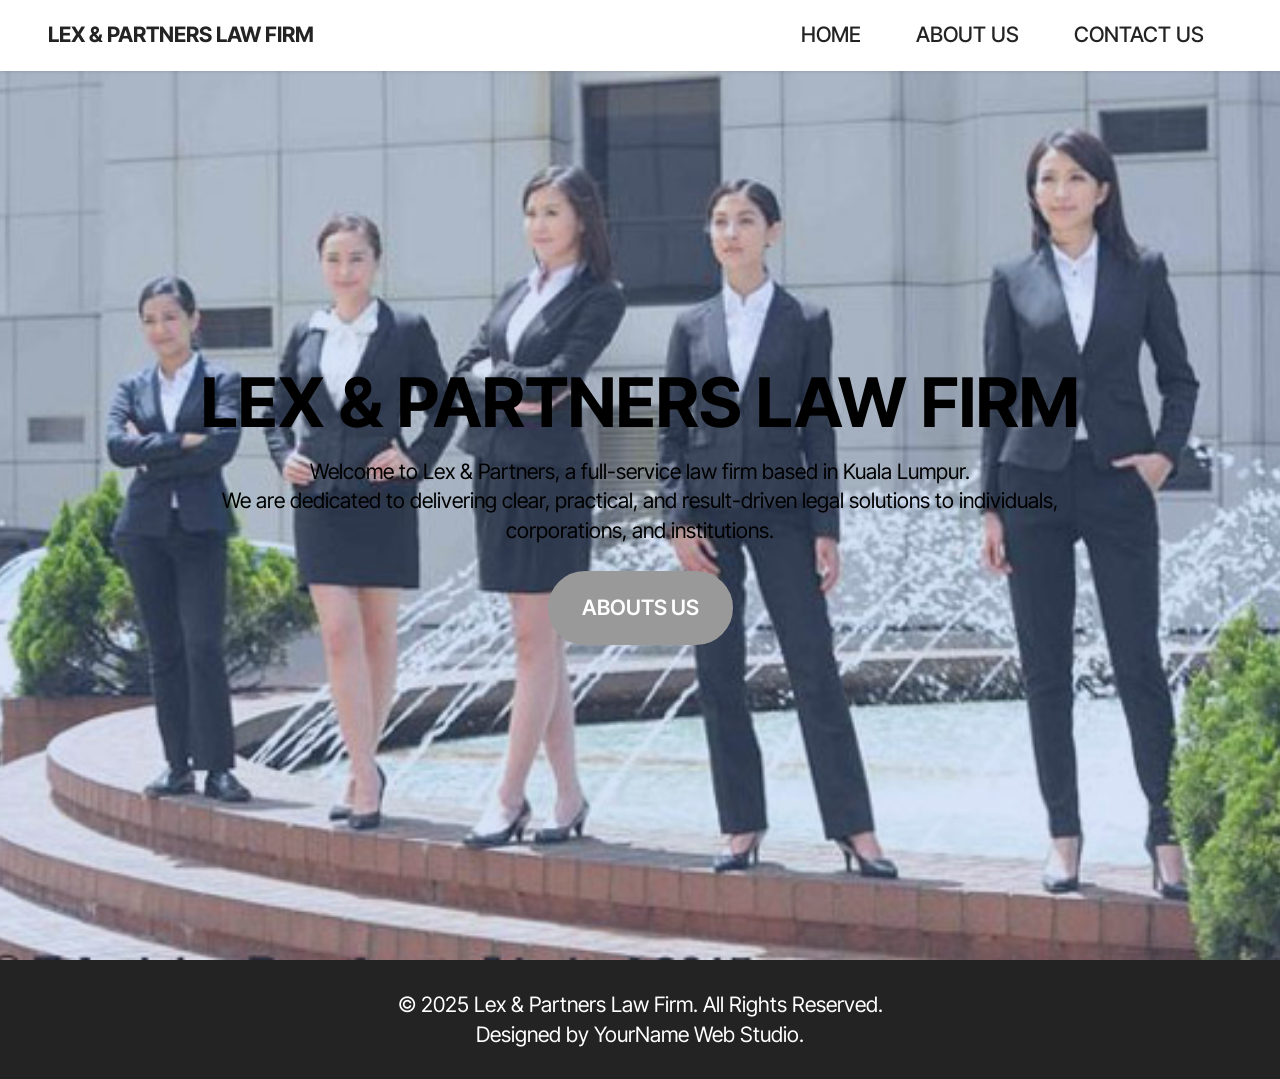
==== commit 62642213: "Update index.html" ====
--- a/index.html
+++ b/index.html
@@ -90,8 +90,8 @@
             </div>
         </div>
     </div>
-</section><section class="display-7" style="padding: 0;align-items: center;justify-content: center;flex-wrap: wrap;    align-content: center;display: flex;position: relative;height: 4rem;"><a href="https://mobiri.se/" style="flex: 1 1;height: 4rem;position: absolute;width: 100%;z-index: 1;"><img alt="" style="height: 4rem;" src="[data-uri]"></a><p style="margin: 0;text-align: center;" class="display-7">&#8204;</p><a style="z-index:1" href="https://mobirise.com/builder/ai-website-generator.html">AI Website Generator</a></section><script src="assets/bootstrap/js/bootstrap.bundle.min.js"></script>  <script src="assets/smoothscroll/smooth-scroll.js"></script>  <script src="assets/ytplayer/index.js"></script>  <script src="assets/dropdown/js/navbar-dropdown.js"></script>  <script src="assets/theme/js/script.js"></script>  
+</section>
   
   
 </body>
-</html>+</html>
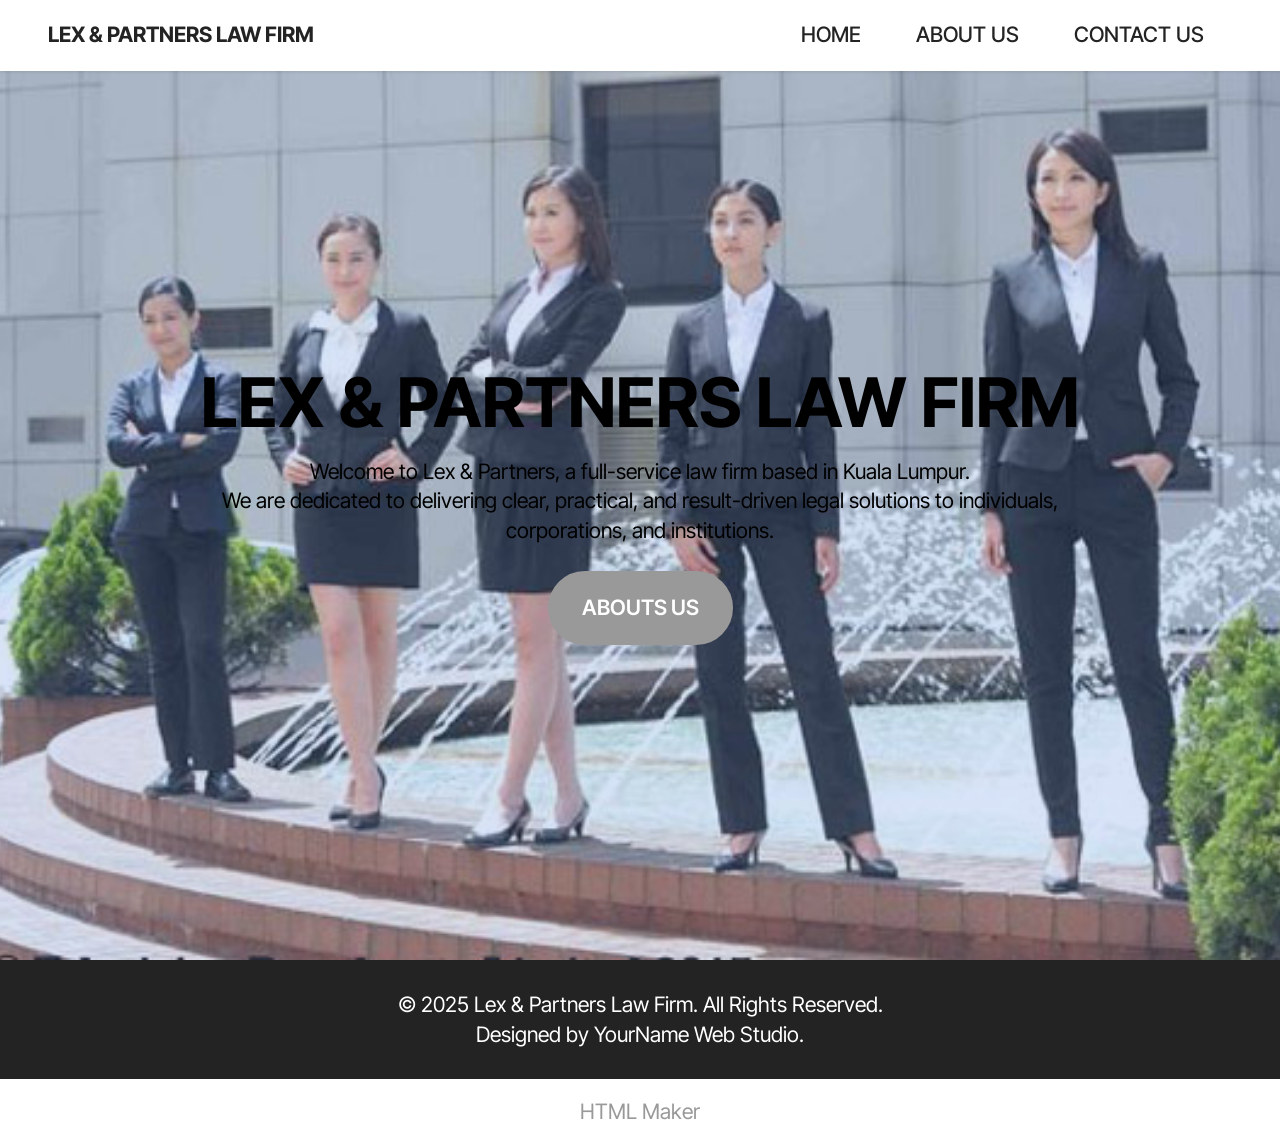
==== commit f30a158d: "create github pages" ====
--- a/index.html
+++ b/index.html
@@ -17,7 +17,7 @@
   <link rel="stylesheet" href="assets/theme/css/style.css">
   <link rel="preload" href="https://fonts.googleapis.com/css2?family=Inter+Tight:wght@400;700&display=swap&display=swap" as="style" onload="this.onload=null;this.rel='stylesheet'">
   <noscript><link rel="stylesheet" href="https://fonts.googleapis.com/css2?family=Inter+Tight:wght@400;700&display=swap&display=swap"></noscript>
-  <link rel="preload" as="style" href="assets/mobirise/css/mbr-additional.css?v=Zs6aB4"><link rel="stylesheet" href="assets/mobirise/css/mbr-additional.css?v=Zs6aB4" type="text/css">
+  <link rel="preload" as="style" href="assets/mobirise/css/mbr-additional.css?v=Fwl5aN"><link rel="stylesheet" href="assets/mobirise/css/mbr-additional.css?v=Fwl5aN" type="text/css">
 
   
   
@@ -90,8 +90,8 @@
             </div>
         </div>
     </div>
-</section>
+</section><section class="display-7" style="padding: 0;align-items: center;justify-content: center;flex-wrap: wrap;    align-content: center;display: flex;position: relative;height: 4rem;"><a href="https://mobiri.se/" style="flex: 1 1;height: 4rem;position: absolute;width: 100%;z-index: 1;"><img alt="" style="height: 4rem;" src="[data-uri]"></a><p style="margin: 0;text-align: center;" class="display-7">&#8204;</p><a style="z-index:1" href="https://mobirise.com/html-builder.html">HTML Maker</a></section><script src="assets/bootstrap/js/bootstrap.bundle.min.js"></script>  <script src="assets/smoothscroll/smooth-scroll.js"></script>  <script src="assets/ytplayer/index.js"></script>  <script src="assets/dropdown/js/navbar-dropdown.js"></script>  <script src="assets/theme/js/script.js"></script>  
   
   
 </body>
-</html>
+</html>
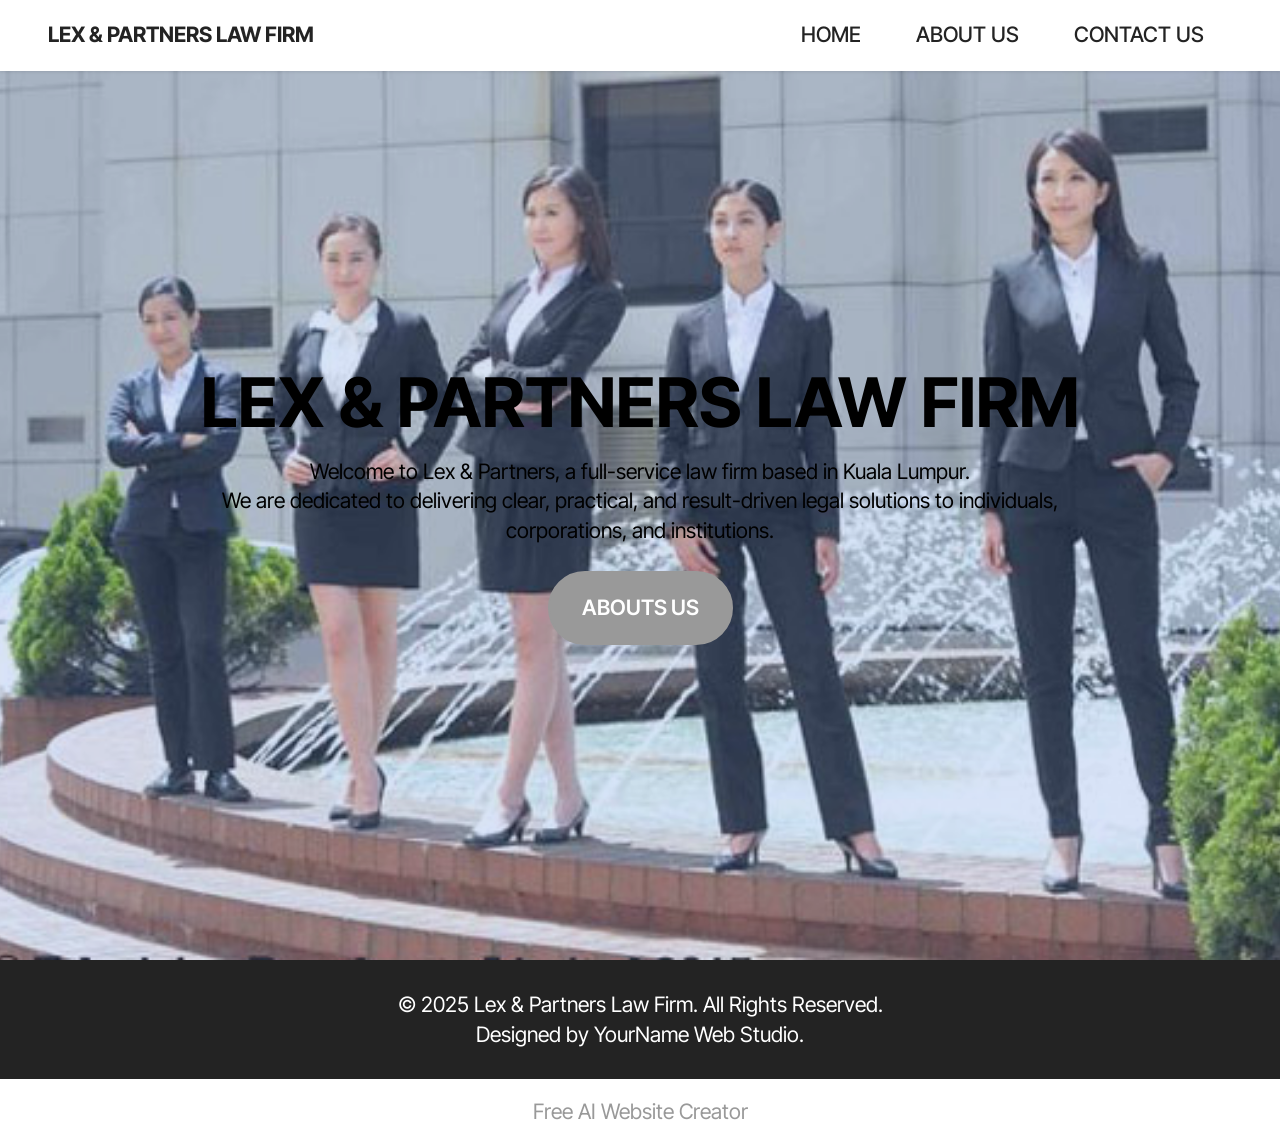
==== commit 4024db6b: "create github pages" ====
--- a/index.html
+++ b/index.html
@@ -17,7 +17,7 @@
   <link rel="stylesheet" href="assets/theme/css/style.css">
   <link rel="preload" href="https://fonts.googleapis.com/css2?family=Inter+Tight:wght@400;700&display=swap&display=swap" as="style" onload="this.onload=null;this.rel='stylesheet'">
   <noscript><link rel="stylesheet" href="https://fonts.googleapis.com/css2?family=Inter+Tight:wght@400;700&display=swap&display=swap"></noscript>
-  <link rel="preload" as="style" href="assets/mobirise/css/mbr-additional.css?v=Fwl5aN"><link rel="stylesheet" href="assets/mobirise/css/mbr-additional.css?v=Fwl5aN" type="text/css">
+  <link rel="preload" as="style" href="assets/mobirise/css/mbr-additional.css?v=76SbpB"><link rel="stylesheet" href="assets/mobirise/css/mbr-additional.css?v=76SbpB" type="text/css">
 
   
   
@@ -90,7 +90,7 @@
             </div>
         </div>
     </div>
-</section><section class="display-7" style="padding: 0;align-items: center;justify-content: center;flex-wrap: wrap;    align-content: center;display: flex;position: relative;height: 4rem;"><a href="https://mobiri.se/" style="flex: 1 1;height: 4rem;position: absolute;width: 100%;z-index: 1;"><img alt="" style="height: 4rem;" src="[data-uri]"></a><p style="margin: 0;text-align: center;" class="display-7">&#8204;</p><a style="z-index:1" href="https://mobirise.com/html-builder.html">HTML Maker</a></section><script src="assets/bootstrap/js/bootstrap.bundle.min.js"></script>  <script src="assets/smoothscroll/smooth-scroll.js"></script>  <script src="assets/ytplayer/index.js"></script>  <script src="assets/dropdown/js/navbar-dropdown.js"></script>  <script src="assets/theme/js/script.js"></script>  
+</section><section class="display-7" style="padding: 0;align-items: center;justify-content: center;flex-wrap: wrap;    align-content: center;display: flex;position: relative;height: 4rem;"><a href="https://mobiri.se/" style="flex: 1 1;height: 4rem;position: absolute;width: 100%;z-index: 1;"><img alt="" style="height: 4rem;" src="[data-uri]"></a><p style="margin: 0;text-align: center;" class="display-7">&#8204;</p><a style="z-index:1" href="https://mobirise.com/builder/ai-website-creator.html">Free AI Website Creator</a></section><script src="assets/bootstrap/js/bootstrap.bundle.min.js"></script>  <script src="assets/smoothscroll/smooth-scroll.js"></script>  <script src="assets/ytplayer/index.js"></script>  <script src="assets/dropdown/js/navbar-dropdown.js"></script>  <script src="assets/theme/js/script.js"></script>  
   
   
 </body>
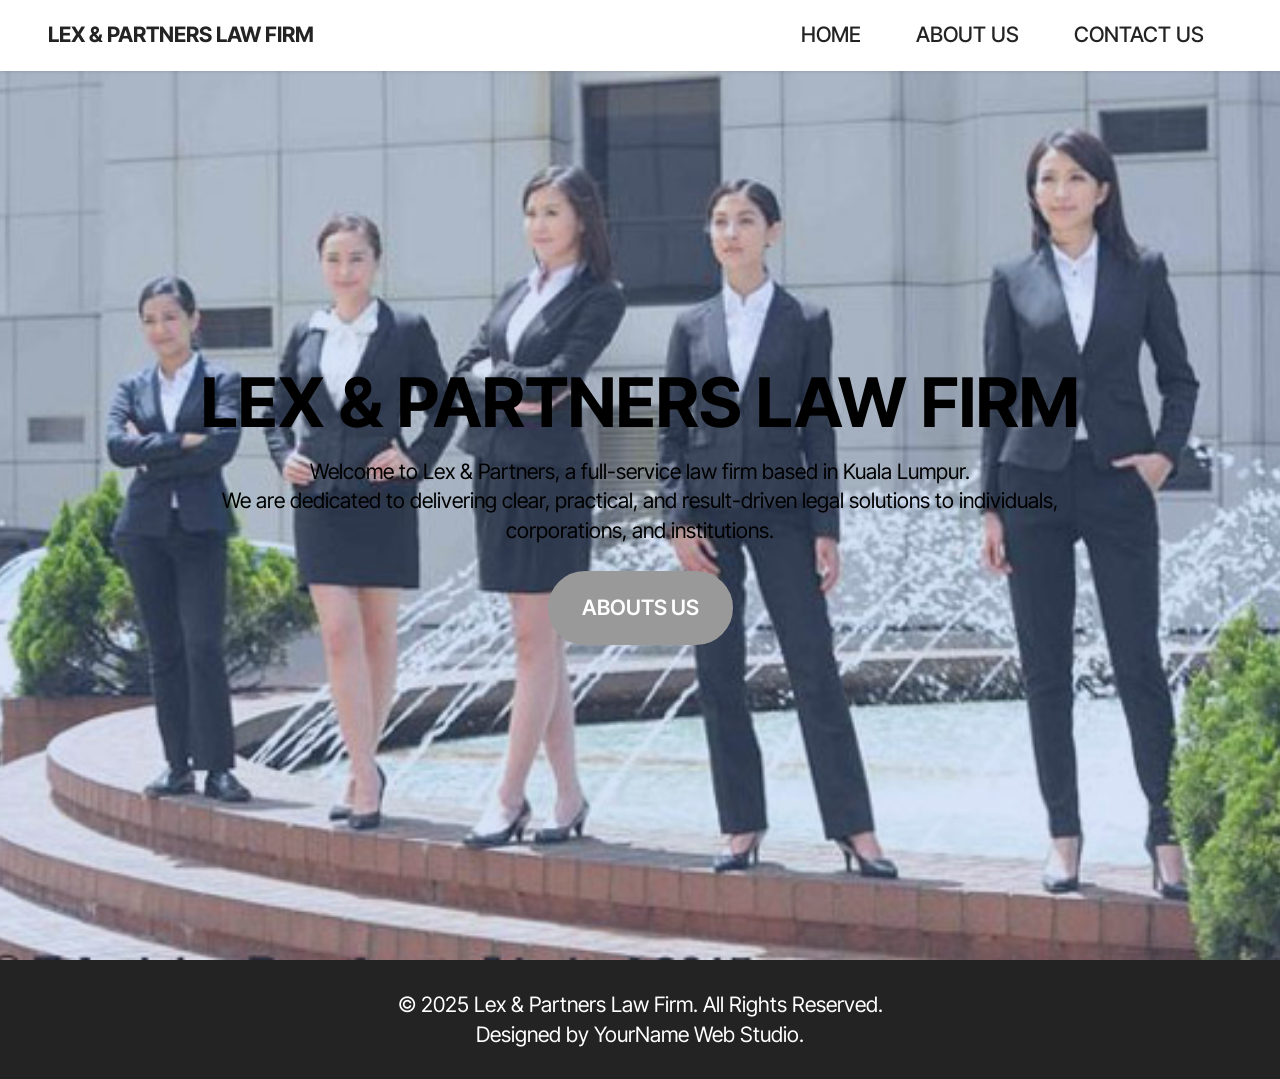
==== commit cd919607: "Update index.html" ====
--- a/index.html
+++ b/index.html
@@ -90,8 +90,8 @@
             </div>
         </div>
     </div>
-</section><section class="display-7" style="padding: 0;align-items: center;justify-content: center;flex-wrap: wrap;    align-content: center;display: flex;position: relative;height: 4rem;"><a href="https://mobiri.se/" style="flex: 1 1;height: 4rem;position: absolute;width: 100%;z-index: 1;"><img alt="" style="height: 4rem;" src="[data-uri]"></a><p style="margin: 0;text-align: center;" class="display-7">&#8204;</p><a style="z-index:1" href="https://mobirise.com/builder/ai-website-creator.html">Free AI Website Creator</a></section><script src="assets/bootstrap/js/bootstrap.bundle.min.js"></script>  <script src="assets/smoothscroll/smooth-scroll.js"></script>  <script src="assets/ytplayer/index.js"></script>  <script src="assets/dropdown/js/navbar-dropdown.js"></script>  <script src="assets/theme/js/script.js"></script>  
+</section>
   
   
 </body>
-</html>+</html>
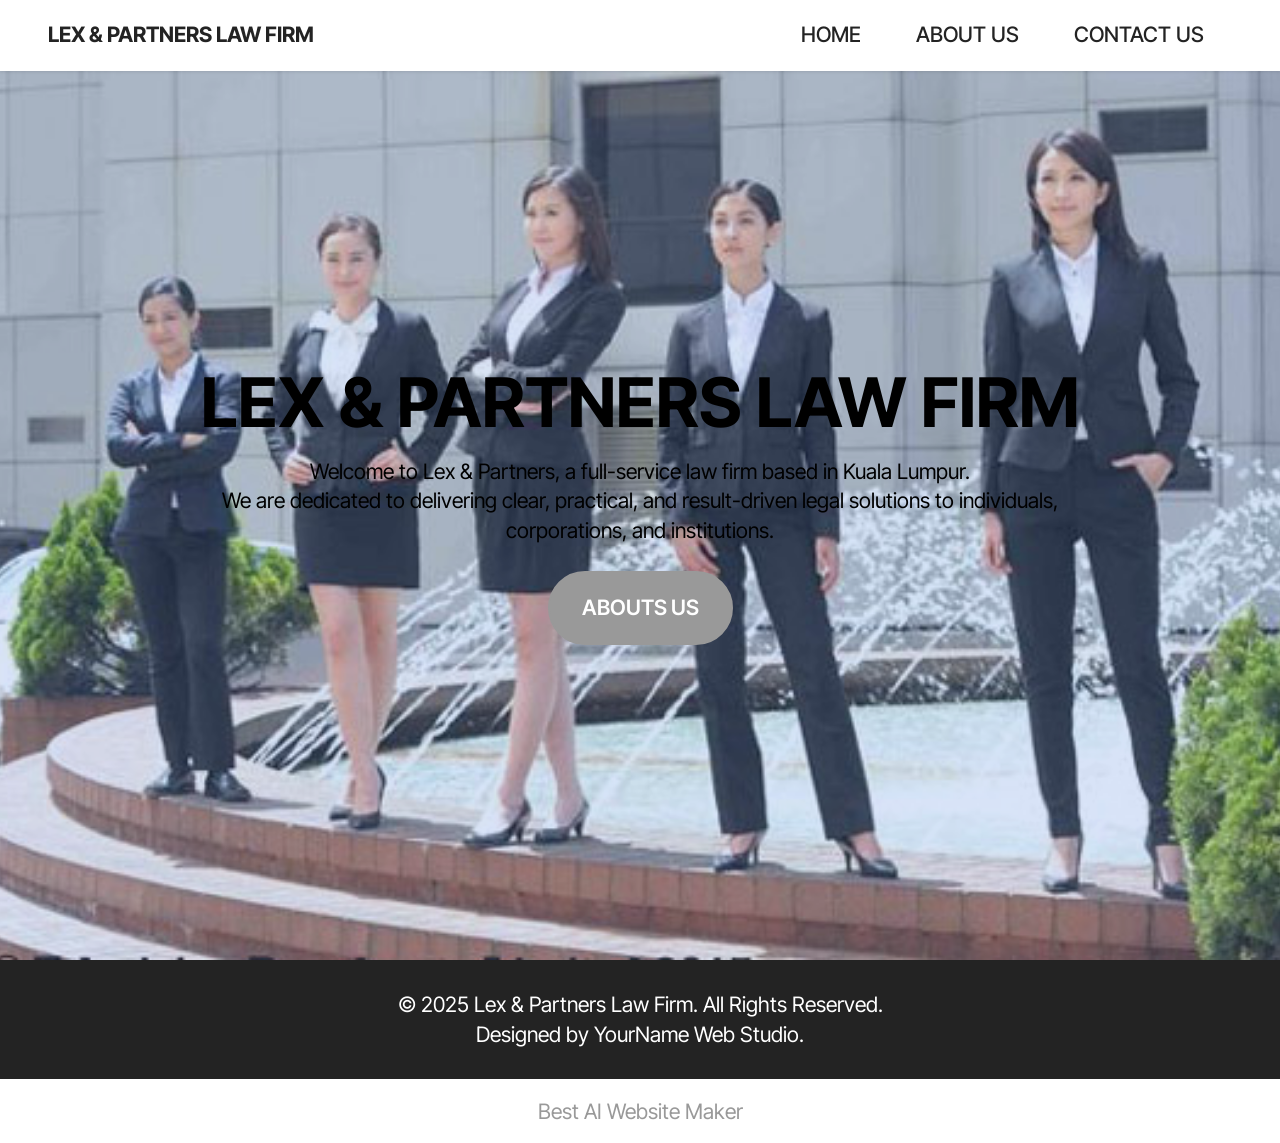
==== commit 0d0fbac6: "create github pages" ====
--- a/index.html
+++ b/index.html
@@ -15,9 +15,9 @@
   <link rel="stylesheet" href="assets/dropdown/css/style.css">
   <link rel="stylesheet" href="assets/socicon/css/styles.css">
   <link rel="stylesheet" href="assets/theme/css/style.css">
-  <link rel="preload" href="https://fonts.googleapis.com/css2?family=Inter+Tight:wght@400;700&display=swap&display=swap" as="style" onload="this.onload=null;this.rel='stylesheet'">
-  <noscript><link rel="stylesheet" href="https://fonts.googleapis.com/css2?family=Inter+Tight:wght@400;700&display=swap&display=swap"></noscript>
-  <link rel="preload" as="style" href="assets/mobirise/css/mbr-additional.css?v=76SbpB"><link rel="stylesheet" href="assets/mobirise/css/mbr-additional.css?v=76SbpB" type="text/css">
+  <link rel="preload" href="https://fonts.googleapis.com/css?family=Inter+Tight:100,200,300,400,500,600,700,800,900,100i,200i,300i,400i,500i,600i,700i,800i,900i&display=swap" as="style" onload="this.onload=null;this.rel='stylesheet'">
+  <noscript><link rel="stylesheet" href="https://fonts.googleapis.com/css?family=Inter+Tight:100,200,300,400,500,600,700,800,900,100i,200i,300i,400i,500i,600i,700i,800i,900i&display=swap"></noscript>
+  <link rel="preload" as="style" href="assets/mobirise/css/mbr-additional.css?v=smd2XG"><link rel="stylesheet" href="assets/mobirise/css/mbr-additional.css?v=smd2XG" type="text/css">
 
   
   
@@ -90,8 +90,8 @@
             </div>
         </div>
     </div>
-</section>
+</section><section class="display-7" style="padding: 0;align-items: center;justify-content: center;flex-wrap: wrap;    align-content: center;display: flex;position: relative;height: 4rem;"><a href="https://mobiri.se/" style="flex: 1 1;height: 4rem;position: absolute;width: 100%;z-index: 1;"><img alt="" style="height: 4rem;" src="[data-uri]"></a><p style="margin: 0;text-align: center;" class="display-7">&#8204;</p><a style="z-index:1" href="https://mobirise.com/builder/ai-website-maker.html">Best AI Website Maker</a></section><script src="assets/bootstrap/js/bootstrap.bundle.min.js"></script>  <script src="assets/smoothscroll/smooth-scroll.js"></script>  <script src="assets/ytplayer/index.js"></script>  <script src="assets/dropdown/js/navbar-dropdown.js"></script>  <script src="assets/theme/js/script.js"></script>  
   
   
 </body>
-</html>
+</html>
